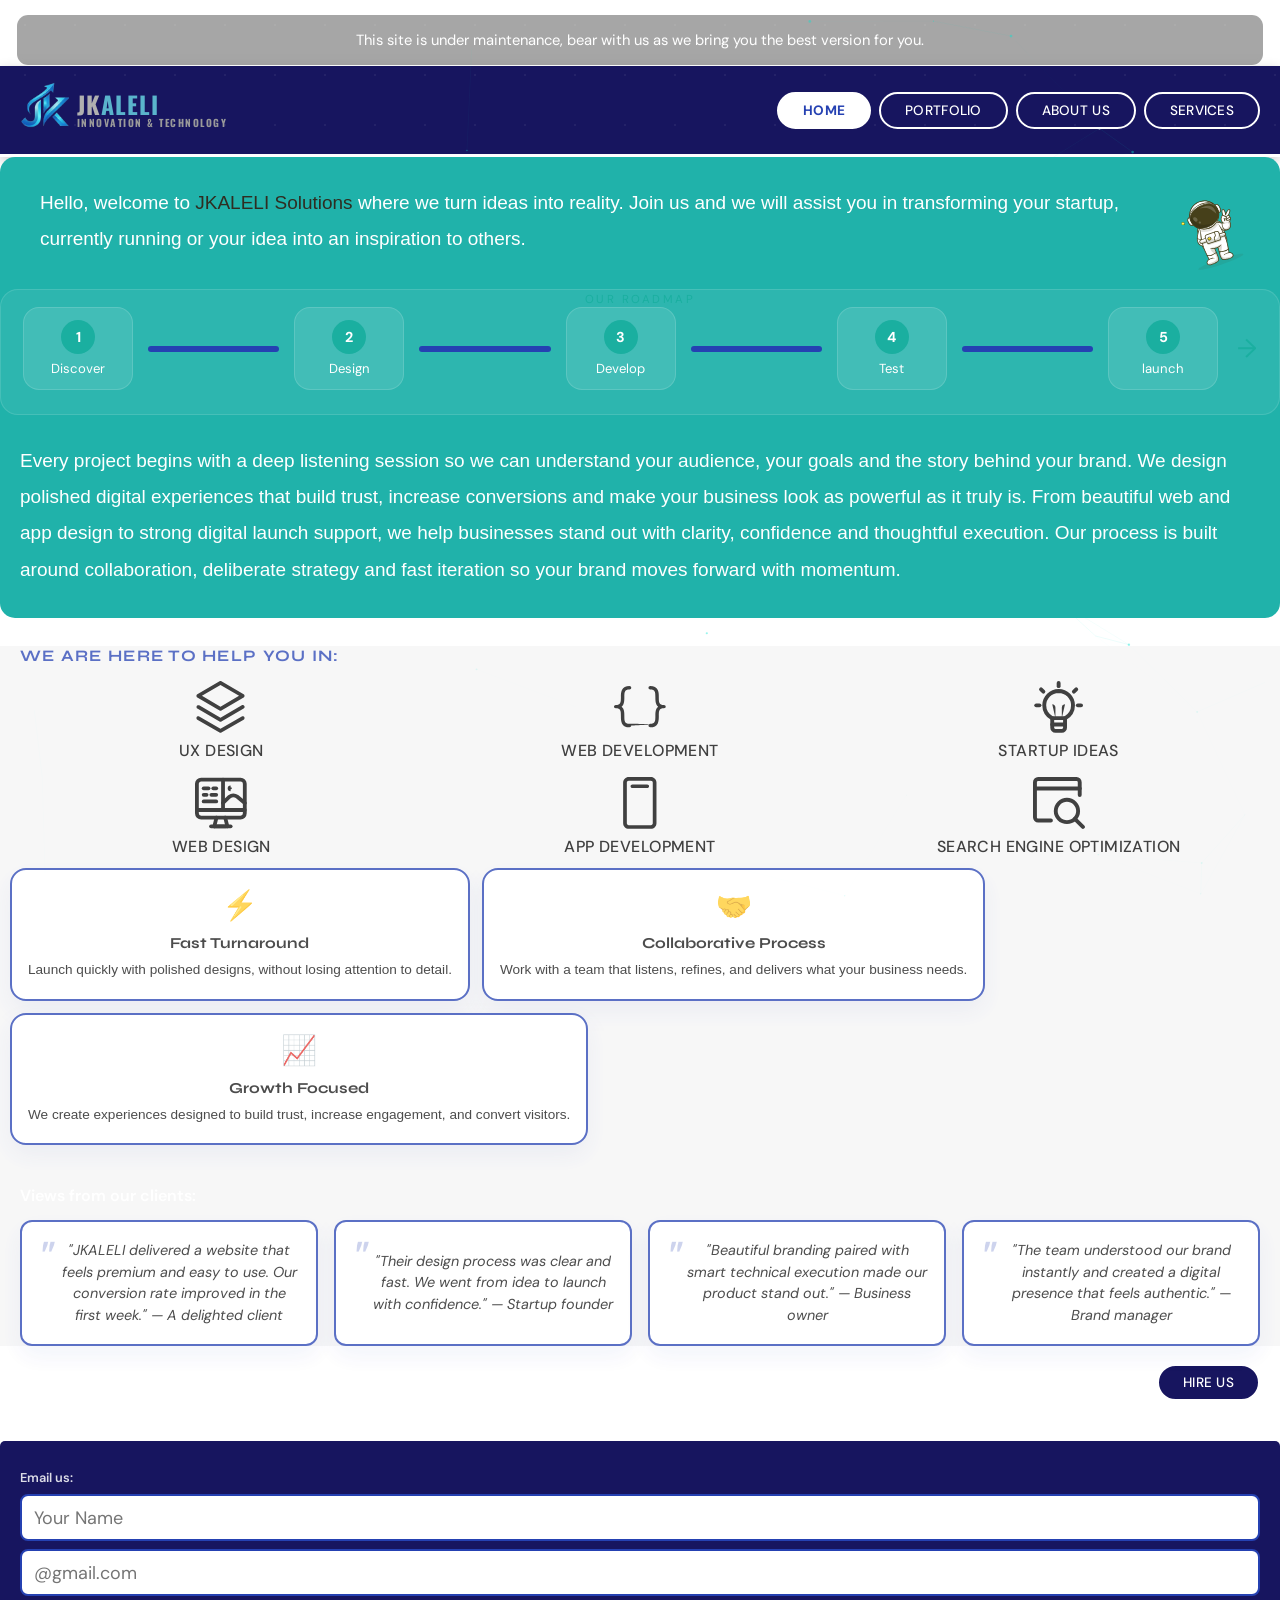
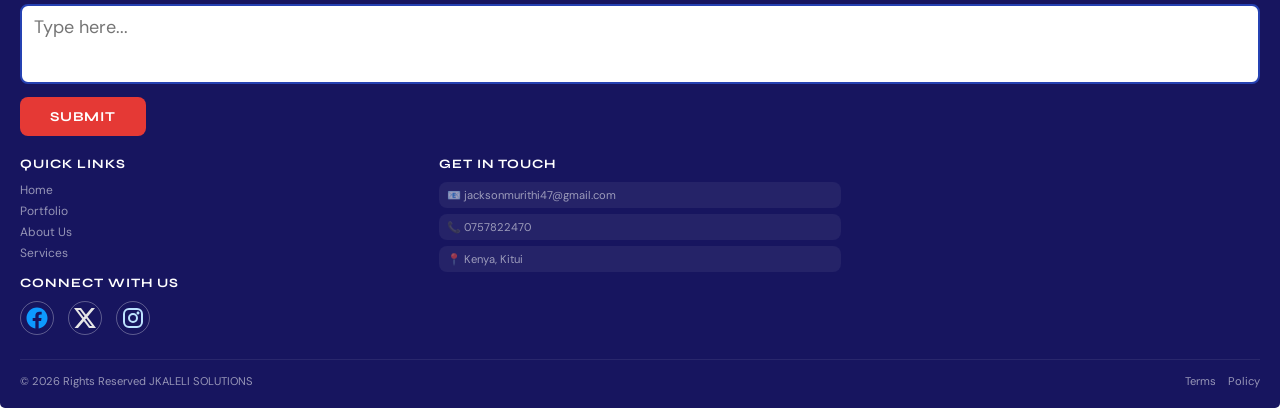
==== index.html @ a36adf2d "this is a commit message for the changes made to the index.html and solutions.css files. The changes" ====
<!DOCTYPE html>
<html lang="en">
<head>
<meta charset="UTF-8">
<meta name="viewport" content="width=device-width, initial-scale=1.0">
<title>JKALELI Solutions</title>
<link href="https://fonts.googleapis.com/css2?family=Syne:wght@400;600;700;800&family=DM+Sans:ital,wght@0,300;0,400;0,500;1,300&display=swap" rel="stylesheet">
<link rel="stylesheet" href="jkaleli.css">
</head>
<body>

<!-- Animated Background Elements -->
<div class="bg-container">
  <!-- Particle Network -->
  <canvas id="particle-canvas"></canvas>
  
  <!-- Glow Orbs -->
  <div class="glow-orb orb-1"></div>
  <div class="glow-orb orb-2"></div>
 
  <!-- Dot Grid Mesh -->
  <div class="dot-grid-overlay"></div>
</div>

<!-- Construction Banner -->
<div class="banner">
  This site is under maintenance, bear with us as we bring you the best version for you.
</div>

<!-- Navigation -->
<nav>
  <div class="nav-logo">
    <div class="jk-top">
      <img src="PORT/Logo_no_bg.png" alt="Logo" class="nav-logo-img">
      <div class="text-group">
        <span class="jk-gray">JK</span><span class="jk-blue">ALELI</span>
        <div class="jk-sub">INNOVATION &amp; TECHNOLOGY</div>
      </div>
    </div>
  </div>
 <div class="nav-buttons">
  <button type="button" class="nav-btn" data-page="home">HOME</button>
  <button type="button" class="nav-btn" data-page="portfolio">PORTFOLIO</button>
  <button type="button" class="nav-btn" data-page="about">ABOUT US</button>
  <button type="button" class="nav-btn" data-page="services">SERVICES</button>
</div>
</nav>

<!-- ═══════════════ HOME PAGE ═══════════════ -->
<div id="page-home" class="page active">
  <section class="Section-home1 "> 
  <div class="section hero-row">
    <div class="hero-copy home-copy">
      <p>Hello, welcome to <span class="brand">JKALELI</span> <span class="brand-teal">Solutions</span> where we turn ideas into reality. Join us and we will assist you in transforming your startup, currently running or your idea into an inspiration to others.</p>
    </div>
    <div class="hero-mascot"><img src="PORT/Clip path group.svg" alt="JKALELI mascot" class="mascot-img" /></div>
  </div>

  <div class="home-roadmap">
    <div class="road-label">OUR ROADMAP</div>
    <div class="road-track">
      <div class="road-step">
        <span class="step-number" img="PORT/Discover.svg" data-title="Discovery" 
            data-text="Conducting deep dive research into market trends and user behavior.">1</span>
        <span class="step-copy">Discover</span>
         
      </div>
      <div class="road-segment" ></div>
      <div class="road-step">
        <span class="step-number" img="PORT/Design.svg" data-title="UX/UI Design" 
            data-text="Crafting intuitive interfaces and seamless user journeys.">2</span>
        <span class="step-copy">Design</span>
      </div>
      <div class="road-segment"></div>
      <div class="road-step">
        <span class="step-number" img="PORT/Develop.svg" data-title="Development" data-text="Development begins.">3</span>
        <span class="step-copy">Develop</span>
      </div>
        <div class="road-segment"></div>
      <div class="road-step">
        <span class="step-number" img="PORT/Test.svg" data-title="Test" >4</span>
        <span class="step-copy">Test</span>
      </div>
        <div class="road-segment"></div>
      <div class="road-step">
        <span class="step-number" img="PORT/Launch.svg" data-title="Deployment">5</span>
        <span class="step-copy">launch</span>
      </div>
      <div class="road-arrow">→</div>
    </div>
  </div>
  <div id="modal-overlay" class="modal-overlay">
  <div id="road-modal" class="road-modal">
    <div class="modal-image" id="modal-img"></div>
    <div class="modal-content">
      <h4 id="modal-title">Step Title</h4>
      <p id="modal-text">Description goes here.</p>
    </div>
  </div>
</div>

  <div class="home-copy">
    <p>Every project begins with a deep listening session so we can understand your audience, your goals and the story behind your brand.
    We design polished digital experiences that build trust, increase conversions and make your business look as powerful as it truly is.
    From beautiful web and app design to strong digital launch support, we help businesses stand out with clarity, confidence and thoughtful execution.
    Our process is built around collaboration, deliberate strategy and fast iteration so your brand moves forward with momentum.</p>
  </div>

  
  </section>
<section class="home-mid">
  <div class="we-help">WE ARE HERE TO HELP YOU IN:</div>

  <div class="services-grid">
    <div class="service-icon-card" data-page="services">
       <div class="icon"><img src="PORT/Vector1.svg" alt="JKALELI mascot" class="icon" /></div>
      <span class="text-1"><div class="text-1">UX Design</div></span>
    </div>
    <div class="service-icon-card" data-page="services">
      <div class="icon"><img src="PORT/Vector2.svg" alt="JKALELI mascot" class="icon" /></div>
      <span class="text-1"> <div class="text-1">Web Development</div></span>
    </div>
    <div class="service-icon-card" data-page="services">
     <div class="icon"><img src=" PORT/Vector3.svg" alt="JKALELI mascot" class="icon" /> </div>
      <span class="text-1"> <div class="text-1">Startup Ideas</div></span>
    </div>
    <div class="service-icon-card" data-page="services">
      <div class="icon"><img src="PORT/Vector4.svg" alt="JKALELI mascot" class="icon" /></div>
      <span class="text-1"> <div class="text-1">Web Design</div></span>
    </div>
    <div class="service-icon-card" data-page="services">
      <div class="icon"><img src="PORT/Vector5.svg" alt="JKALELI mascot" class="icon " /> </div>
      <span class="text-1"> <div class="text-1">App Development</div></span>
    </div>
    <div class="service-icon-card" data-page="services">
      <div class="icon"><img src="PORT/Vector6.svg" alt="JKALELI mascot" class="icon" /></div>
      <span class="text-1"> <div class="text-1">Search Engine Optimization</div></span>
    </div>
  </div>


  <div class="home-features-row">
    <button type="button" class="feature-card" data-page="services">
      <div class="feature-icon">⚡</div>
      <div class="feature-title">Fast Turnaround</div>
      <div class="feature-copy">Launch quickly with polished designs, without losing attention to detail.</div>
    </button>
    <button type="button" class="feature-card" data-page="services">
      <div class="feature-icon">🤝</div>
      <div class="feature-title">Collaborative Process</div>
      <div class="feature-copy">Work with a team that listens, refines, and delivers what your business needs.</div>
    </button>
    <button type="button" class="feature-card" data-page="services">
      <div class="feature-icon">📈</div>
      <div class="feature-title">Growth Focused</div>
      <div class="feature-copy">We create experiences designed to build trust, increase engagement, and convert visitors.</div>
    </button>
  </div>

  <div class="views-label">Views from our clients:</div>
  <div class="testimonials-row">
    <div class="testimonial-card">"JKALELI delivered a website that feels premium and easy to use. Our conversion rate improved in the first week." — A delighted client</div>
    <div class="testimonial-card">"Their design process was clear and fast. We went from idea to launch with confidence." — Startup founder</div>
    <div class="testimonial-card">"Beautiful branding paired with smart technical execution made our product stand out." — Business owner</div>
    <div class="testimonial-card">"The team understood our brand instantly and created a digital presence that feels authentic." — Brand manager</div>
  </div>


 
</section>

<div class="hire-row">
    <button type="button" class="nav-btn btn-hire" data-page="services">HIRE US</button>
  </div>
 </div>

<div id="home-footer"></div>
<!-- ═══════════════ PORTFOLIO PAGE ═══════════════ -->
<div id="page-portfolio" class="page">
  <section class="portfolio-section-1">
    <div class="section hero-row">
      <div class="portfolio-hero">
        In <span class="brand-teal">JKALELI</span> <span class="brand-teal">Solutions</span> we provide the best designs that fit your taste
        and style. We give you the best experience and a memory worth remembering.
        What you dream of is what we bring to life. Let us help you achieve it.
      </div>
      <div class="hero-mascot"><img src="PORT/Clip.svg" alt="JKALELI mascot" class="mascot-img" /></div>
    </div>

    <div class="portfolio-copy">
      We create digital products that feel modern, functional and easy to navigate. Every portfolio piece is built with a focus on performance, clarity and results.
    </div>
    <div class="home-copy">
    <p>We create digital products for ambitious teams that want to move faster, look better and make every customer moment feel considered.
    By aligning strategy, design and development, we turn your vision into a complete experience that feels effortless and distinctive.</p>
  </div>

    <div class="portfolio-highlights">
      <div class="highlight-card">🚀 Fast launch-ready design systems</div>
      <div class="highlight-card">✨ Clear, memorable brand experiences</div>
      <div class="highlight-card">🔧 Thoughtful usability for every device</div>
    </div>
  </section>

  <section class="portfolio-section-2">
    <div class="projects-label">Projects</div>

    <div class="filter-row">
      <button type="button" class="filter-btn active" data-category="all">ALL</button>
      <button type="button" class="filter-btn" data-category="designs">DESIGNS</button>
      <button type="button" class="filter-btn" data-category="websites">WEBSITES</button>
    </div>

    <div class="portfolio-grid" id="portfolio-grid">
      <div class="portfolio-item" data-cat="designs">UI Design</div>
      <div class="portfolio-item" data-cat="websites">Web App</div>
      <div class="portfolio-item" data-cat="designs">Branding</div>
      <div class="portfolio-item" data-cat="websites">Landing Page</div>
      <div class="portfolio-item" data-cat="designs">Logo Design</div>
      <div class="portfolio-item" data-cat="websites">E-Commerce</div>
    </div>
  </section>

  <div id="portfolio-footer"></div>
</div>

<!-- ═══════════════ ABOUT PAGE ═══════════════ -->
<div id="page-about" class="page">
  <section class="about-section-1">
    <div class="section">
      <p class="about-text">
        <span class="brand-teal">JKALELI</span> <span class="brand-teal">Solutions</span> is all about
        community, growth and Honesty. We thrive in the success and satisfaction of our clients as we
        continue bringing change to this world.
      </p>
      <br>
      <p class="about-text">
        We are not only aiming at transforming designs but also the lives of those whom we impact with
        our work. Let us work together in order to bring dreams into reality as our motto says
        "To All New Possibilities".
      </p>
    </div>
     <div class="about-story">
      <p>We bring together designers, developers and strategists who care deeply about your success. Our process is transparent, collaborative and built around your vision.</p>
      <p>Each solution is made to look beautiful, work smoothly, and make your customers feel confident about choosing you.</p>
    </div>
    
  </section>

  <section class="about-section-2">
   
    <div class="motto-card">
      <div class="motto-label">Motto</div>
      <div class="motto-text">To All New Possibilities</div>
    </div>
    <div class="about-values-row">
      <div class="value-card">💡 Creative thinking that makes brands memorable</div>
      <div class="value-card">🤝 Honest collaboration from start to finish</div>
      <div class="value-card">📊 Results-driven work designed to grow your business</div>
    </div>

    <div class="views-label">Views from our clients:</div>
    <div class="testimonials-row">
      <div class="testimonial-card">Coming soon</div>
      <div class="testimonial-card">Coming soon</div>
      <div class="testimonial-card">Coming soon</div>
    </div>
  </section>

  <div id="about-footer"></div>
</div>

<!-- ═══════════════ SERVICES PAGE ═══════════════ -->
<div id="page-services" class="page">
  <section class="services-section-1">
    <div class="section">
      <div class="services-intro">We offer exceptional services based on what and how our clients prefer. Our goal is to provide a digital presence that feels professional, trustworthy, and uniquely yours.</div>
      <div class="services-include">These services include:</div>

      <div class="services-benefits">
        <div class="benefit-card" data-service="uiux">🎨 User-first design that creates stronger connections</div>
        <div class="benefit-card" data-service="webdev">⚡ Faster delivery with reliable, scalable solutions</div>
        <div class="benefit-card" data-service="seo">📈 A growth mindset for traffic, visibility and conversion</div>
      </div>
</section>

 <section class="services-section-2">
      <div class="services-cards">
        <div class="service-card" data-service="uiux">
          <div class="service-card-img ui-card"><img src="PORT/Image 6.svg" alt="JKALELI mascot" class="service-img" /></div>
          <div class="service-card-label">UI/UX Design</div>
        </div>
        <div class="service-card" data-service="webdesign">
          <div class="service-card-img web-design-card"><img src="PORT/Image 5.svg" alt="JKALELI mascot" class="service-img" /></div>
          <div class="service-card-label">Web Design</div>
        </div>
        <div class="service-card" data-service="webdev">
          <div class="service-card-img web-dev-card"><img src="PORT/Image 4.svg" alt="JKALELI mascot" class="service-img" /></div>
          <div class="service-card-label">Web Development</div>
        </div>
        <div class="service-card" data-service="appdev">
          <div class="service-card-img app-dev-card"><img src="PORT/Image 3.svg" alt="JKALELI mascot" class="service-img" /></div>
          <div class="service-card-label">App Development</div>
        </div>
        <div class="service-card" data-service="startup">
          <div class="service-card-img startup-card"><img src="PORT/Image 2.svg" alt="JKALELI mascot" class="service-img" /></div>
          <div class="service-card-label">Startup Ideas</div>
        </div>
        <div class="service-card" data-service="seo">
          <div class="service-card-img seo-card"><img src="PORT/Image 1.svg" alt="JKALELI mascot" class="service-img" /></div>
          <div class="service-card-label">Search Engine Optimization</div>
        </div>
      </div>
    </div>
  </section>



  <div id="services-footer"></div>
</div>

<!-- Service Detail Overlay -->
<div class="service-detail" id="service-detail">
  <button class="detail-close" type="button" data-close-detail>✕</button>
  <div class="detail-icon" id="detail-icon"></div>
  <div class="detail-title" id="detail-title"></div>
  <div class="detail-card" id="detail-desc"></div>
  
<button class="btn-submit" type="button" style="align-self:center" data-close-detail>Get Started</button>
</div>


<template id="footer-tpl">
  <section class="footer">
  <footer>
    <div class="email-form">
      <div class="email-form-label">Email us:</div>
      <input type="text" placeholder="Your Name">
      <input type="email" placeholder="@gmail.com">
      <textarea placeholder="Type here..."></textarea>
      <button class="btn-submit">SUBMIT</button>
    </div>

    <div class="footer-grid">
      <div class="footer-col">
        <h4>Quick Links</h4>
        <a href="#" class="footer-link" data-page="home">Home</a>
        <a href="#" class="footer-link" data-page="portfolio">Portfolio</a>
        <a href="#" class="footer-link" data-page="about">About Us</a>
        <a href="#" class="footer-link" data-page="services">Services</a>
        <h4 style="margin-top:14px">Connect With Us</h4>
        <div class="social-row">
          <div class="social-icon"><img src="PORT/facebook.svg" alt="Facebook" /></div>
          <div class="social-icon"><img src="PORT/twitter.svg" alt="Twitter" /></div>
          <div class="social-icon"><img src="PORT/instagram.svg" alt="Instagram" /></div>
        </div>
      </div>

      <div class="footer-col">
        <h4>Get In Touch</h4>
        <div class="get-in-touch-item">📧 jacksonmurithi47@gmail.com</div>
        <div class="get-in-touch-item">📞 0757822470</div>
        <div class="get-in-touch-item">📍 Kenya, Kitui</div>
      </div>
    </div>

    <div class="footer-bottom">
      <span>&copy; 2026 Rights Reserved JKALELI SOLUTIONS</span>
      <div style="display:flex;gap:12px">
        <a href="#">Terms</a>
        <a href="#">Policy</a>
      </div>
    </div>
  </footer>
</template>



<script src="jkaleli-solutions.js"></script>
</body>
</html>
---- jkaleli.css ----
/* ════════════════════════════════════════════════════════════ */
/* ═   1. CSS VARIABLES & GLOBAL RESET  ═ */
/* ════════════════════════════════════════════════════════════ */

@import url('https://fonts.googleapis.com/css2?family=Oswald:wght@700&display=swap');

:root {
  --teal: #1aafa0;
  --teal-dark: #0d8a7d;
  --teal-light: #2ecfc0;
  --navy: #1a2a6c;
  --navy-mid: #1e3275;
  --navy-dark: #0f1a3c;
  --blue-mid: #2541b2;
  --cyan-glow: #00e5d1;
  --yellow: #f5c518;
  --red-btn: #e53935;
  --white: #ffffff;
  --text-light: rgba(255,255,255,0.85);
  --text-muted: rgba(255,255,255,0.55);
  --text-dark: #111111;
  --card-bg: rgba(255,255,255,0.08);
  --card-border: rgba(255,255,255,0.12);
}

*, *::before, *::after {
  box-sizing: border-box;
  margin: 0;
  padding: 0;
}

body {
  font-family: 'DM Sans', sans-serif;
  background: white;
  min-height: 100vh;
  color: var(--white);
  overflow-x: hidden;
}

@font-face {
  font-family: 'Bricolage Grotesque';
  font-style: normal;
  font-weight: 400 800;
  font-display: swap;
  src: local('Bricolage Grotesque');
}

/* ════════════════════════════════════════════════════════════ */
/* ═   2. NAVIGATION & BUTTONS  ═ */
/* ════════════════════════════════════════════════════════════ */

nav {
  display: flex;
  align-items: center;
  justify-content: space-between;
  padding: 16px 20px;
  top: 0;
  z-index: 50;
  background: #17155F;
  border-bottom: 3px solid var(--white);
  transition: all 0.3s ease;
  box-shadow: 0 4px 12px rgba(0,0,0,0.2);
}


.nav-logo {
  display: flex;
  flex-direction: column;
  align-items: flex-start;
  line-height: 1;
  
}

.nav-logo .jk-top {
  display: flex;
  align-items: center;
  
}

.nav-logo .jk-gray {
  font-family: 'Oswald', Arial, sans-serif;
  font-size: 24px;
  font-weight: 700;
  color: #b0b0b0;
  letter-spacing: 1px;
}

.nav-logo .jk-blue {
  font-family: 'Oswald', Arial, sans-serif;
  font-size: 24px;
  font-weight: 700;
  color: #5ab4cc;
  letter-spacing: 1px;
}

.nav-logo-img {
  height: 46px;
  width: auto;
  background: transparent;
  margin-right: 8px;
  margin-bottom: 10px;
}

.nav-logo .jk-sub {
  font-family: 'Oswald', Arial, sans-serif;
  font-size: 10px;
  font-weight: 700;
  color:  #9a9a9a;
  letter-spacing: 1.5px;
  margin-top: 0;
  padding-left: 0;
}

.nav-buttons {
  display: flex;
  gap: 8px;
}

nav button {
  background: transparent;
  border: 2px solid var(--white);
  color: var(--white);
  border-radius: 50px;
  padding: 8px 24px;
  font-family: 'DM Sans', sans-serif;
  font-size: 0.85rem;
  font-weight: 500;
  cursor: pointer;
  transition: all 0.32s ease;
  letter-spacing: 0.02em;
}

nav button:hover {
  background: var(--white);
  color: var(--blue-mid);
  transform: scale(1.05);
  font-weight: 600;
}

nav button.active {
  background: var(--white);
  color: var(--blue-mid);
  font-weight: 700;
  border-color: var(--white);
}

/* ════════════════════════════════════════════════════════════ */
/* ═   3. PAGE LAYOUT & ANIMATIONS  ═ */
/* ════════════════════════════════════════════════════════════ */

.page {
  display: none;
  position: relative;
  z-index: 10;
}

.page.active {
  display: block;
  animation: fadeIn 0.4s ease;
}

.section {
  padding: 28px 20px 0;
}

@keyframes fadeIn {
  from {
    opacity: 0;
    transform: translateY(8px);
  }
  to {
    opacity: 1;
    transform: translateY(0);
  }
}

/* ════════════════════════════════════════════════════════════ */
/* ═   4. HERO SECTION  ═ */
/* ════════════════════════════════════════════════════════════ */

.hero-row {
  display: flex;
  flex-wrap: wrap;
  align-items: flex-start;
  justify-content: space-between;
  gap: 4px;
}

.hero-copy {
  flex: 1 1 230px;
  min-width: 0;
  width: auto;
  padding: 1px 0px 18px;
  color: var(--white);
  font-family: 'Bricolage Grotesque', sans-serif;
  font-size: 19px;
  font-weight: 500;
  line-height: 1.9;
}

.hero-copy p {
  margin-bottom: 12px;
}

.hero-mascot {
  font-size: clamp(3.8rem, 4vw, 5.5rem);
  flex: 0 0 auto;
  margin-left: auto;
  max-width: 100px;
  animation: float 3s ease-in-out infinite, subtle-rotation 6s ease-in-out infinite;
}

@keyframes float {
  0%, 100% { transform: translateY(0); }
  50% { transform: translateY(-10px); }
}

@keyframes subtle-rotation {
  0%, 100% { transform: rotate(0deg); }
  50% { transform: rotate(1.5deg); }
}

/* ════════════════════════════════════════════════════════════ */
/* ═   5. HOME SECTION TYPOGRAPHY  ═ */
/* ════════════════════════════════════════════════════════════ */

.Section-home1 {
  background-color: #20B2AA;
  border-radius: 15px;
  opacity: 100%;
}

.home-copy {
  padding: 0 20px 18px;
  color: var(--white);
  font-family: 'Bricolage Grotesque', sans-serif;
  font-size: 19px;
  font-weight: 500;
  line-height: 1.9;
  display: flex;
  flex-wrap: wrap;
  align-items: flex-start;
  justify-content: space-between;
  gap: 4px;
}

.home-copy p {
  margin-bottom: 12px;
}



.brand {
  color: #2F2D21;
}

.brand-teal {
  color: #2F2D21;
}

/* ════════════════════════════════════════════════════════════ */
/* ═   6. BANNER & UTILITY  ═ */
/* ════════════════════════════════════════════════════════════ */

.banner {
  background: rgba(0,0,0,0.35);
  -webkit-backdrop-filter: blur(4px);
  backdrop-filter: blur(4px);
  background-clip: padding-box;
  border: 1px solid rgba(255,255,255,0.15);
  margin: 14px 16px 0;
  border-radius: 12px;
  padding: 14px 20px;
  font-size: 0.92rem;
  font-weight: 400;
  color: var(--white);
  line-height: 1.5;
  text-align: center;
}

.footer-1 {
  background: var(--navy-mid);
  border-radius: 10px;
}

/* ════════════════════════════════════════════════════════════ */
/* ═   7. HOME ROADMAP SECTION  ═ */
/* ════════════════════════════════════════════════════════════ */

.home-roadmap {
  margin: 2px 0 28px;
  padding: 2px 22px 24px;
  background: rgba(255,255,255,0.06);
  border: 1px solid rgba(255,255,255,0.12);
  border-radius: 18px;
 
}

.road-label {
  font-family: var(--font-head);
  letter-spacing: 0.22em;
  font-size: 0.72rem;
  text-transform: uppercase;
  color: var(--teal);
  text-align: center;
}

.road-track {
  display: flex;
  align-items: center;
  justify-content: center;
  gap: 15px;
  flex-wrap: wrap;
}

.road-step {
  display: flex;
  flex-direction: column;
  align-items: center;
  gap: 6px;
  padding: 12px 16px;
  background: rgba(255,255,255,0.1);
  border-radius: 16px;
  border: 1px solid rgba(255,255,255,0.14);
  min-width: 110px;
}

.step-number {
  width: 34px;
  height: 34px;
  display: inline-flex;
  align-items: center;
  justify-content: center;
  border-radius: 50%;
  background: var(--teal);
  color: #fff;
  font-weight: 700;
  
}

.step-copy {
  color: var(--white-text);
  font-size: 0.82rem;
  text-align: center;
}

.road-segment {
  flex: 1;
  height: 6px;
  background: var(--blue-mid);
  border-radius: 999px;
  min-width: 40px;
}

.road-arrow {
  font-size: 1.6rem;
  color: var(--teal);
  margin-left: 4px;
}

@media (max-width: 860px) {
  .home-roadmap {
    padding: 18px 16px;
  }

  .road-track {
    flex-wrap: wrap;
    gap: 12px;
  }

  .road-segment {
    min-width: 30px;
  }
}

/* The Background Overlay */
.modal-overlay {
  position: fixed;
  top: 0;
  left: 0;
  width: 100%;
  height: 100%;
  background: rgba(0, 0, 0, 0.6); 
  display: flex;
  align-items: center;
  justify-content: center;
  visibility: hidden;
  opacity: 0;
  transition: all 0.5s ease;
  z-index: 9999;
}

/* The Modal Box */
.road-modal {
  width: 90%;
  max-width: 400px;
  background: white;
  border-radius: 24px;
  overflow: hidden;
  transform: scale(0.8);
  transition: transform 0.5s cubic-bezier(0.34, 1.56, 0.64, 1);
  box-shadow: 0 20px 40px rgba(0,0,0,0.4);
}

/* Shown State */
.modal-overlay.active {
  visibility: visible;
  opacity: 1;
}
.modal-overlay.active .road-modal {
  transform: scale(1);
}

.modal-image {
  width: 100%;
  height: 200px;
  background-size: cover;
  background-position: center;
  background-color: #f4f7fa;
}

.modal-content {
  padding: 24px;
  text-align: center;
}

.modal-content h4 {
  font-size: 1.5rem;
  margin-bottom: 10px;
  color: #1e2b3c;
}

.modal-content p {
  color: #5a6e7c;
  line-height: 1.6;
}
/* ════════════════════════════════════════════════════════════ */
/* ═   8. HOME FEATURES SECTION  ═ */
/* ════════════════════════════════════════════════════════════ */

.home-features-row {
  display: flex;
  flex-wrap: wrap;
  gap: 12px;
  padding: 10px 10px 12px;
  
}

.home-mid{
  background-color: whitesmoke;
  opacity: 75%;
}

.feature-card {
  background: #FDFEE9;
  border: 2px solid var(--blue-mid);
  box-shadow: 0 10px 24px rgba(37, 65, 178, 0.08);
  border-radius: 16px;
  padding: 18px 16px;
  text-align: center;
  color: var(--text-dark);
  cursor: pointer;
  transition: transform 0.25s ease, border-color 0.25s ease, background 0.25s ease;
  position: relative;
  overflow: hidden;
  align-self: center;
}

.feature-card::after {
  content: '';
  position: absolute;
  bottom: 0;
  left: -100%;
  width: 100%;
  height: 3px;
  background: var(--blue-mid);
  transition: left 0.35s ease;
}

.feature-card:hover {
  transform: translateY(-6px);
  border-color: var(--blue-mid);
  background: var(--white);
  box-shadow: 0 8px 24px rgba(37, 65, 178, 0.3);
}

.feature-card:hover::after {
  left: 100%;
}

.feature-icon {
  font-size: 1.8rem;
  margin-bottom: 12px;
}

.feature-title {
  font-family: 'Syne', sans-serif;
  font-size: 0.95rem;
  font-weight: 700;
  margin-bottom: 8px;
}

.feature-copy {
  font-size: 0.85rem;
  line-height: 1.55;
}

@media (max-width: 860px) {
  .home-features-row {
    flex-direction: column;
  }
}

/* ════════════════════════════════════════════════════════════ */
/* ═   9. PORTFOLIO HIGHLIGHTS SECTION  ═ */
/* ════════════════════════════════════════════════════════════ */

.portfolio-highlights {
  display: flex;
  flex-wrap: wrap;
  gap: 12px;
  padding: 20px 20px 22px;
}

.highlight-card {
  background: var(--white);
  border: 2px solid var(--blue-mid);
  box-shadow: 0 10px 24px rgba(37, 65, 178, 0.08);
  border-radius: 16px;
  padding: 18px 16px;
  text-align: center;
  color: var(--text-dark);
  cursor: pointer;
  transition: all 0.35s ease;
  display: flex;
  align-items: center;
  justify-content: center;
  min-height: 70px;
  font-weight: 600;
  font-size: 0.85rem;
  line-height: 1.55;
}

.highlight-card:hover {
  transform: translateY(-5px);
  border-color: var(--blue-mid);
  background: var(--white);
  box-shadow: 0 8px 24px rgba(37, 65, 178, 0.2);
}

@media (max-width: 860px) {
  .portfolio-highlights {
    flex-direction: column;
  }
}

/* ════════════════════════════════════════════════════════════ */
/* ═   10. ABOUT VALUES SECTION  ═ */
/* ════════════════════════════════════════════════════════════ */

.about-values-row {
  display: flex;
  flex-wrap: wrap;
  gap: 12px;
  padding: 20px 20px 22px;
}

.value-card {
  background: var(--white);
  border: 2px solid var(--blue-mid);
  box-shadow: 0 10px 24px rgba(37, 65, 178, 0.08);
  border-radius: 16px;
  padding: 18px 16px;
  text-align: center;
  color: var(--text-dark);
  cursor: pointer;
  transition: all 0.35s ease;
  min-height: 96px;
  font-size: 0.85rem;
  line-height: 1.55;
}

.value-card:hover {
  transform: translateY(-5px);
  border-color: var(--blue-mid);
  background: var(--white);
  box-shadow: 0 8px 24px rgba(37, 65, 178, 0.2);
}

@media (max-width: 860px) {
  .about-values-row {
    flex-direction: column;
  }
}

/* ════════════════════════════════════════════════════════════ */
/* ═   11. SERVICES BENEFITS SECTION  ═ */
/* ════════════════════════════════════════════════════════════ */

.services-benefits {
  display: flex;
  flex-wrap: wrap;
  gap: 12px;
  padding: 20px 20px 22px;
}

.benefit-card {
  background: var(--white);
  border: 2px solid var(--blue-mid);
  box-shadow: 0 10px 24px rgba(37, 65, 178, 0.08);
  border-radius: 16px;
  padding: 18px 16px;
  text-align: center;
  color: var(--text-dark);
  cursor: pointer;
  transition: all 0.35s ease;
  min-height: 96px;
  font-size: 0.85rem;
  line-height: 1.55;
  position: relative;
  overflow: hidden;
}

.benefit-card::before {
  content: '';
  position: absolute;
  left: -100%;
  top: 0;
  width: 100%;
  height: 100%;
  background: rgba(37, 65, 178, 0.1);
  transition: left 0.35s ease;
  pointer-events: none;
}

.benefit-card:hover {
  transform: translateX(8px);
  border-color: var(--blue-mid);
  box-shadow: 0 8px 24px rgba(37, 65, 178, 0.2);
}

.benefit-card:hover::before {
  left: 100%;
}

@media (max-width: 860px) {
  .services-benefits {
    flex-direction: column;
  }
}

/* ════════════════════════════════════════════════════════════ */
/* ═   12. HOME SERVICES GRID  ═ */
/* ════════════════════════════════════════════════════════════ */
/* ════════════════════════════════════════════════════════════ */
/* ═   12. HOME SERVICES GRID  ═ */
/* ════════════════════════════════════════════════════════════ */

.we-help {
  font-family: 'Syne', sans-serif;
  font-size: 1rem;
  font-weight: 700;
  letter-spacing: 0.08em;
  text-transform: uppercase;
  color: var(--blue-mid);
  margin: 28px 20px 16px;
}

.services-grid {
  display: grid;
  grid-template-columns: repeat(3, 1fr);
  gap: 16px;
  padding: 0 20px;
}

/* ════════════════════════════════════════════════════════════ */
/* ═   13. SERVICE ICON CARDS  ═ */
/* ════════════════════════════════════════════════════════════ */

.service-icon-card {
  display: flex;
  flex-direction: column;
  align-items: center;
  gap: 8px;
  text-align: center;
  cursor: pointer;
  transition: all 0.35s cubic-bezier(0.34, 1.56, 0.64, 1);
  position: relative;
}

.text-1{
  color: black;
  font-size: 16px;
  font-weight: 500;
 
}

.service-icon-card .icon {
  width: 52px;
  height: 52px;
  display: flex;
  align-items: center;
  justify-content: center;
  font-size: 1.5rem;
  transition: all 0.35s cubic-bezier(0.34, 1.56, 0.64, 1);
  position: relative;
  z-index: 2;
}

.service-icon-card:hover .icon {
  transform: translateY(-8px) scale(1.15);
  filter: drop-shadow(0 0 15px rgba(37, 65, 178, 0.6));
}


.service-icon-card:hover::before {
  opacity: 1;
}

.service-icon-card span {
  font-size: 0.65rem;
  font-weight: 600;
  letter-spacing: 0.04em;
  text-transform: uppercase;
  color: var(--white);
  line-height: 1.3;
}

@media (max-width: 860px) {
  .services-grid {
    grid-template-columns: repeat(2, 1fr);
  }
}

/* ════════════════════════════════════════════════════════════ */
/* ═   14. TESTIMONIALS SECTION  ═ */
/* ════════════════════════════════════════════════════════════ */

.views-label {
  font-size: 1rem;
  font-weight: 600;
  color: var(--white);
  padding: 28px 20px 14px;
}

.testimonials-row {
  display: flex;
  flex-wrap: wrap;
  gap: 16px;
  padding: 0 20px;
  align-items: stretch;
}

.testimonial-card {
  background: var(--white);
  border-radius: 12px;
  border: 2px solid var(--blue-mid);
  box-shadow: 0 10px 24px rgba(37, 65, 178, 0.08);
  display: flex;
  align-items: center;
  justify-content: center;
  padding: 18px 16px;
  padding-left: 36px;
  min-width: 240px;
  flex: 1 1 220px;
  color: var(--text-dark);
  text-align: center;
  font-size: 0.9rem;
  line-height: 1.5;
  font-style: italic;
  position: relative;
  transition: all 0.3s ease;
  cursor: pointer;
}

.testimonial-card::before {
  content: '"';
  position: absolute;
  left: 12px;
  top: 12px;
  font-size: 3rem;
  color: var(--blue-mid);
  opacity: 0.3;
  font-family: 'Syne', serif;
  line-height: 1;
  transition: all 0.3s ease;
}

.testimonial-card:hover {
  border-color: var(--blue-mid);
  background: var(--white);
  box-shadow: 0 8px 20px rgba(37, 65, 178, 0.2);
}

.testimonial-card:hover::before {
  opacity: 0.6;
  transform: scale(1.2);
}

.testimonials-row:hover .testimonial-card {
  cursor: pointer;
}

@media (max-width: 768px) {
  .testimonials-row {
    padding: 0 14px;
    flex-direction: column;
  }
  .testimonial-card {
    width: 100%;
    min-width: 0;
  }
}

@media (max-width: 680px) {
  .testimonial-card {
    width: 200px;
    padding: 12px;
    padding-left: 36px;
    font-size: 0.75rem;
  }
}

/* ════════════════════════════════════════════════════════════ */
/* ═   15. BUTTONS  ═ */
/* ════════════════════════════════════════════════════════════ */

.hire-row {
  display: flex;
  justify-content: flex-end;
  padding: 18px 20px 0;
}



.btn-hire {
  background: #17155F;
  border: 2px solid var(--white);
  color: var(--white);
  border-radius: 50px;
  padding: 8px 24px;
  font-family: 'DM Sans', sans-serif;
  font-size: 0.85rem;
  font-weight: 500;
  cursor: pointer;
  transition: all 0.32s ease;
  letter-spacing: 0.02em;
}

.btn-hire:hover {
  background: var(--white);
  color: var(--blue-mid);
  transform: scale(1.05);
  font-weight: 600;
}

.btn-hire:active {
  background-color: #151022;
  color: #c62828;
  transform: scale(0.98);
}

.btn-submit {
  background: var(--red-btn);
  color: var(--white);
  border: none;
  border-radius: 8px;
  padding: 11px 30px;
  font-family: 'Syne', sans-serif;
  font-size: 0.85rem;
  font-weight: 700;
  letter-spacing: 0.06em;
  cursor: pointer;
  transition: background 0.2s;
}

.btn-submit:hover {
  background: #c62828;
}

/* ════════════════════════════════════════════════════════════ */
/* ═   16. ABOUT PAGE  ═ */
/* ════════════════════════════════════════════════════════════ */

.about-text {
  font-family: 'Bricolage Grotesque', 'Syne', sans-serif;
  font-size: 19px;
  line-height: 1.9;
  font-weight: 500;
  color: var(--white);
}

.about-text .brand {
  color: #2F2D21;
  font-weight: 500;
  font-family: 'Bricolage Grotesque', 'Syne', sans-serif;
}

.about-text .brand-teal {
  color: #2F2D21;
}

.about-story {
  padding: 0 20px 18px;
  color: var(--white);
  font-family: 'Bricolage Grotesque', sans-serif;
  font-size: 17px;
  font-weight: 500;
  line-height: 1.9;
}

.about-story p {
  margin-bottom: 12px;
}

.motto-card {
  background: var(--blue-mid);
  border: 2px solid var(--white);
  border-radius: 16px;
  padding: 28px 24px;
  margin: 24px 20px;
  text-align: center;
  position: relative;
  overflow: hidden;
}

.motto-card::before {
  content: '';
  position: absolute;
  inset: 0;
  background: transparent;
  pointer-events: none;
  opacity: 0;
}

.motto-label {
  font-size: 1.2rem;
  font-weight: 200;
  letter-spacing: 0.12em;
  text-transform: uppercase;
  color: var(--text-muted);
  margin-bottom: 8px;
  position: relative;
  z-index: 2;
}

.motto-text {
  font-family: 'Syne', sans-serif;
  font-size: 1.5rem;
  font-weight: 700;
  color: var(--white);
  position: relative;
  z-index: 2;
}

@media (max-width: 860px) {
  .hero-row {
    flex-direction: column;
    align-items: stretch;
  }

  .hero-mascot {
     font-size: clamp(3.8rem, 4vw, 5.5rem);
  flex: 0 0 auto;
  margin-left: auto;
  max-width: 100px;
  animation: float 3s ease-in-out infinite, subtle-rotation 6s ease-in-out infinite;
  }
}

/* ════════════════════════════════════════════════════════════ */
/* ═   17. PORTFOLIO PAGE  ═ */
/* ════════════════════════════════════════════════════════════ */

.portfolio-hero {
  font-family: 'Bricolage Grotesque', 'Syne', sans-serif;
  font-size: 19px;
  font-weight: 500;
  line-height: 1.9;
  color: var(--white);
  width: 100%;
   
}

.portfolio-hero .brand {
  color: #2F2D21;
  font-family: 'Bricolage Grotesque', 'Syne', sans-serif;
  font-weight: 700;
}

.portfolio-copy {
  padding: 0 20px 18px;
  color: var(--white);
  font-family: 'Bricolage Grotesque', sans-serif;
  font-size: 19px;
  font-weight: 500;
  line-height: 1.9;
  display: flex;
  flex-wrap: wrap;
  align-items: flex-start;
  justify-content: space-between;
  gap: 4px;
}

.portfolio-copy p {
  margin-bottom: 12px;
}

.portfolio-mascot {
  font-size: 3.5rem;
  flex-shrink: 0;
  animation: float 3s ease-in-out infinite, rotate-subtle 8s linear infinite;
}

@keyframes rotate-subtle {
  0%, 100% { transform: rotate(0deg); }
  50% { transform: rotate(2deg); }
}

.projects-label {
  font-family: 'Syne', sans-serif;
  font-size: 1.4rem;
  font-weight: 800;
  padding: 24px 20px 12px;
}

.filter-row {
  display: flex;
  gap: 8px;
  padding: 0 20px 16px;
}

.filter-btn {
  border-radius: 50px;
  padding: 7px 20px;
  font-family: 'DM Sans', sans-serif;
  font-size: 0.8rem;
  font-weight: 600;
  cursor: pointer;
  transition: all 0.2s;
  border: 1px solid rgba(255,255,255,0.3);
  background: transparent;
  color: var(--navy);
  border-color: black;
}

.filter-btn.active {
  background: #17155F;
  color: var(--white);
  border-color: var(--white);
}

.filter-btn:hover{

background: #151022;
color: var(--white);
border-color: whitesmoke;
}

.portfolio-grid {
  display: grid;
  grid-template-columns: repeat(3, 1fr);
  gap: 10px;
  padding: 0 20px;
}

.portfolio-item {
  background: var(--white);
  border-radius: 12px;
  height: 85px;
  border: 2px solid var(--blue-mid);
  box-shadow: 0 10px 24px rgba(37, 65, 178, 0.08);
  transition: all 0.3s ease;
  cursor: pointer;
  display: flex;
  align-items: center;
  justify-content: center;
  font-size: 0.65rem;
  color: var(--text-dark);
  text-align: center;
  padding: 6px;
  position: relative;
}

.portfolio-item[data-cat="designs"]::before {
  content: 'designs';
}

.portfolio-item[data-cat="websites"]::before {
  content: 'websites';
}

.portfolio-item::before {
  position: absolute;
  top: 8px;
  right: 8px;
  background: var(--blue-mid);
  color: var(--white);
  font-size: 0.55rem;
  font-weight: 700;
  padding: 4px 8px;
  border-radius: 4px;
  opacity: 0;
  transform: scale(0.8) translateY(-10px);
  transition: all 0.3s ease;
  pointer-events: none;
  text-transform: capitalize;
  letter-spacing: 0.03em;
}

.portfolio-item:hover {
  transform: scale(1.03);
  border-color: var(--blue-mid);
  background: var(--white);
  box-shadow: 0 8px 20px rgba(37, 65, 178, 0.2);
}

.portfolio-item:hover::before {
  opacity: 1;
  transform: scale(1) translateY(0);
}

@media (max-width: 860px) {
  .hero-row {
    flex-direction: column;
    align-items: stretch;
  }

  .hero-mascot {
    align-self: center;
    margin-top: 18px;
  }
}

/* ════════════════════════════════════════════════════════════ */
/* ═   18. SERVICES PAGE  ═ */
/* ════════════════════════════════════════════════════════════ */
.S-page{
  background: var(white);
}
.services-intro {
  font-family: 'Bricolage Grotesque', 'Syne', sans-serif;
  font-size: 19px;
  font-weight: 500;
  line-height: 1.9;
  color: var(--white);
  padding: 0 20px;
}

.services-include {
  font-family: 'Bricolage Grotesque', 'Syne', sans-serif;
  font-size: 19px;
  font-weight: 500;
  line-height: 1.9;
  color: var(--text-light);
  padding: 16px 20px 20px;
}

.services-cards {
  display: grid;
  grid-template-columns: repeat(2, 1fr);
  gap: 14px;
  padding: 0 20px;
}

.service-card {
  background: var(--white);
  border: 2px solid var(--blue-mid);
  box-shadow: 0 10px 24px rgba(37, 65, 178, 0.08);
  border-radius: 14px;
  overflow: hidden;
  transition: transform 0.25s, box-shadow 0.25s;
  cursor: pointer;
  color: var(--text-dark);
}

.service-card:hover {
  transform: translateY(-3px);
  box-shadow: 0 12px 32px rgba(37, 65, 178, 0.3);
  background: var(--white);
  border-color: var(--blue-mid);
}

.service-card-img {
  width: 100%;
  height: auto;
  padding: 18px 0;
  display: flex;
  align-items: center;
  justify-content: center;
  transition: transform 0.4s ease, filter 0.4s ease;
  overflow: hidden;
  position: relative;
}

.service-card-img img {
  transition: transform 0.4s ease;
  width: auto;
  height: auto;
  max-width: 100%;
  max-height: 170px;
  object-fit: contain;
  display: block;
}

.service-card:hover .service-card-img img {
  transform: scale(1.12);
}

.service-card-label {
  font-size: 0.7rem;
  font-weight: 700;
  letter-spacing: 0.08em;
  text-transform: uppercase;
  text-align: center;
  padding: 10px 8px;
  color: var(--text-dark);
}

/* ════════════════════════════════════════════════════════════ */
/* ═   19. SERVICE DETAIL MODAL  ═ */
/* ════════════════════════════════════════════════════════════ */

.service-detail {
  display: none;
  position: fixed;
  inset: 0;
  background: rgba(10,20,60,0.92);
  -webkit-backdrop-filter: blur(4px);
  backdrop-filter: blur(4px);
  background-clip: padding-box;
  z-index: 100;
  padding: 40px 24px;
  overflow-y: auto;
  animation: fadeIn 0.3s ease;
}

.service-detail.open {
  display: flex;
  flex-direction: column;
  gap: 20px;
}

.detail-close {
  align-self: flex-end;
  background: var(--white);
  border: 2px solid var(--blue-mid);
  border-radius: 50%;
  width: 38px;
  height: 38px;
  color: var(--blue-mid);
  font-size: 1.2rem;
  cursor: pointer;
  display: flex;
  align-items: center;
  justify-content: center;
}

.detail-icon {
  font-size: 4rem;
  text-align: center;
}

.detail-title {
  font-family: 'Syne', sans-serif;
  font-size: 1.8rem;
  font-weight: 800;
  text-align: center;
  color: var(--blue-mid);
}

.detail-card {
  background: var(--white);
  border: 2px solid var(--blue-mid);
  border-radius: 16px;
  padding: 20px;
  font-size: 1rem;
  line-height: 1.65;
  color: var(--blue-mid);
  font-style: italic;
}

/* ════════════════════════════════════════════════════════════ */
/* ═   20. FOOTER  ═ */
/* ════════════════════════════════════════════════════════════ */

footer {
  margin-top: 40px;
  background: #17155F;
  padding: 28px 20px 20px;
  border-radius: 5px;
}

.footer-grid {
  display: grid;
  grid-template-columns: 1fr 1fr 1fr;
  gap: 16px;
  margin-bottom: 24px;
}

.footer-col h4 {
  font-family: 'Syne', sans-serif;
  font-size: 0.8rem;
  font-weight: 700;
  letter-spacing: 0.08em;
  text-transform: uppercase;
  color: var(--white);
  margin-bottom: 10px;
}

.footer-col a,
.footer-col p {
  display: block;
  font-size: 0.75rem;
  color: var(--text-muted);
  text-decoration: none;
  margin-bottom: 5px;
  cursor: pointer;
  transition: color 0.2s;
}

.footer-col a:hover {
  color: var(--blue-mid);
}

.email-form {
  margin-bottom: 20px;
}

.email-form-label {
  font-size: 0.8rem;
  font-weight: 600;
  color: var(--text-light);
  margin-bottom: 8px;
}

.email-form input,
.email-form textarea {
  width: 100%;
  height: 30%;
  background: var(--white);
  border: 2px solid var(--blue-mid);
  border-radius: 8px;
  padding: 9px 12px;
  font-family: 'DM Sans', sans-serif;
  font-size: 1.2rem;
  margin-bottom: 8px;
  outline: none;
  transition: border-color 0.2s;
}

.email-form input:focus,
.email-form textarea:focus {
  border-color: var(--blue-mid);
}

.email-form input::placeholder,
.email-form textarea::placeholder {
  font-size: 18px;
}

.email-form textarea {
  resize: none;
  height: 80px;
}

.social-row {
  display: flex;
  gap: 14px;
  margin-top: 10px;
}

.social-icon {
  width: 34px;
  height: 34px;
  border: 1.5px solid rgba(255,255,255,0.3);
  border-radius: 50%;
  display: flex;
  align-items: center;
  justify-content: center;
  font-size: 0.9rem;
  cursor: pointer;
  transition: border-color 0.2s, background 0.2s;
}

.social-icon:hover {
  border-color: var(--blue-mid);
  background: rgba(37, 65, 178, 0.1);
}

.footer-bottom {
  border-top: 1px solid rgba(255,255,255,0.08);
  padding-top: 14px;
  display: flex;
  justify-content: space-between;
  align-items: center;
  font-size: 0.7rem;
  color: var(--text-muted);
}

.footer-bottom a {
  color: var(--text-muted);
  text-decoration: none;
}

.footer-bottom a:hover {
  color: var(--blue-mid);
}

.get-in-touch-item {
  background: rgba(255,255,255,0.06);
  border-radius: 8px;
  padding: 6px 8px;
  margin-bottom: 6px;
  font-size: 0.7rem;
  color: var(--text-muted);
}

/* ════════════════════════════════════════════════════════════ */
/* ═   21. BACKGROUND & ANIMATIONS  ═ */
/* ════════════════════════════════════════════════════════════ */

.bg-container {
  position: fixed;
  top: 0;
  left: 0;
  width: 100%;
  height: 100%;
  z-index: 1;
  pointer-events: none;
  overflow: hidden;
}

#particle-canvas {
  position: absolute;
  top: 0;
  left: 0;
  width: 100%;
  height: 100%;
  display: block;
}

/* ════════════════════════════════════════════════════════════ */
/* ═   23. DOT GRID OVERLAY  ═ */
/* ════════════════════════════════════════════════════════════ */

.dot-grid-overlay {
  position: absolute;
  width: 100%;
  height: 100%;
  background-image: radial-gradient(circle, rgba(255,255,255,0.06) 1px, transparent 1px);
  background-size: 50px 50px;
  background-position: 0 0;
  z-index: 1;
}

/* ════════════════════════════════════════════════════════════ */
/* ═   24. SCROLL REVEAL ANIMATIONS  ═ */
/* ════════════════════════════════════════════════════════════ */

@keyframes scrollRevealFade {
  from {
    opacity: 0;
    transform: translateY(40px);
  }
  to {
    opacity: 1;
    transform: translateY(0);
  }
}

.feature-card.reveal,
.highlight-card.reveal,
.value-card.reveal,
.benefit-card.reveal,
.testimonial-card.reveal,
.service-icon-card.reveal,
.portfolio-item.reveal,
.service-card.reveal {
  animation: scrollRevealFade 0.7s ease-out forwards;
  opacity: 0;
}

/* ════════════════════════════════════════════════════════════ */
/* ═   25. ENHANCED GLASSMORPHISM & EFFECTS  ═ */
/* ════════════════════════════════════════════════════════════ */

.feature-card,
.highlight-card,
.value-card,
.benefit-card,
.service-card,
.testimonial-card,
.portfolio-item {
  background: var(--white);
  border: 2px solid var(--blue-mid);
  transition: all 0.35s ease;
}

.feature-card:hover,
.highlight-card:hover,
.value-card:hover,
.benefit-card:hover,
.service-card:hover,
.testimonial-card:hover,
.portfolio-item:hover {
  background: var(--white);
  border-color: var(--blue-mid);
  box-shadow: 0 8px 24px rgba(37, 65, 178, 0.3);
}

/* ════════════════════════════════════════════════════════════ */
/* ═   25. PORTFOLIO, ABOUT, SERVICES SECTIONS  ═ */
/* ════════════════════════════════════════════════════════════ */

.portfolio-section-1,
.about-section-1,
.services-section-1 {
  background-color: #20B2AA;
  padding: 20px 0;
  border-radius: 15px;
  color: var(--white);
}

.portfolio-section-1 .portfolio-hero,
.about-section-1 .about-text,
.services-section-1 .services-intro,
.services-section-1 .services-include {
  color: whitesmoke;
}

.portfolio-section-1 .brand,
.about-section-1 .brand,
.services-section-1 .brand {
  color: var(--white);
}

.portfolio-section-2,
.about-section-2,
.services-section-2 {
  background-color: whitesmoke;
  padding: 20px 0;
  border-radius: 0;
  color: var(--text-dark);
}

.portfolio-section-2 .projects-label,
.about-section-2 .about-story,
.about-section-2 .views-label,
.services-section-2 .hire-row {
  color: var(--text-dark);
}

/* ════════════════════════════════════════════════════════════ */
/* ═   26. PAGE Z-INDEX  ═ */
/* ════════════════════════════════════════════════════════════ */

.page {
  position: relative;
  z-index: 10;
}

/* ════════════════════════════════════════════════════════════ */
/* ═   27. RESPONSIVE DESIGN  ═ */
/* ════════════════════════════════════════════════════════════ */

@media (max-width: 860px) {
  .services-grid {
    grid-template-columns: repeat(2, 1fr);
  }

  .services-benefits {
    flex-direction: column;
  }
}

@media (max-width: 640px) {
  .services-grid {
    grid-template-columns: 1fr;
  }

  .orb-1,
  .orb-2 {
    filter: blur(60px);
    opacity: 0.15;
  }

  nav {
    position: relative;
  }
}

/* Put on every section that should have the effect */
.has-animated-bg {
  position: relative;
  overflow: hidden;
}

/* section background container */
.has-animated-bg .section-bg {
  position: absolute;
  inset: 0;
  z-index: 0;
  pointer-events: none;
}

/* ensure section content is above the animation */
.has-animated-bg > *:not(.section-bg) {
  position: relative;
  z-index: 1;
}

/* ── RADIAL GLOW ORBS ── */
.has-animated-bg .glow-orb {
  position: absolute;
  border-radius: 50%;
  filter: blur(80px);
  opacity: 0.3;
}

.has-animated-bg .orb-1 {
  width: 400px;
  height: 400px;
  background: radial-gradient(circle, rgba(26,175,160,0.5) 0%, rgba(26,175,160,0.1) 100%);
  top: 10%;
  right: -100px;
  animation: drift-orb-1 20s ease-in-out infinite;
}

.has-animated-bg .orb-2 {
  width: 350px;
  height: 350px;
  background: radial-gradient(circle, rgba(0,229,209,0.4) 0%, rgba(0,229,209,0.05) 100%);
  bottom: 5%;
  left: -80px;
  animation: drift-orb-2 18s ease-in-out infinite;
}

/* Dot grid mesh */
.has-animated-bg .dot-grid-overlay {
  position: absolute;
  inset: 0;
  background-image: radial-gradient(circle, rgba(255,255,255,0.06) 1px, transparent 1px);
  background-size: 50px 50px;
  z-index: 0;
}

/* Animations */
@keyframes drift-orb-1 {
  0%, 100% { transform: translate(0, 0); }
  25% { transform: translate(50px, -40px); }
  50% { transform: translate(0, -80px); }
  75% { transform: translate(-50px, -40px); }
}

@keyframes drift-orb-2 {
  0%, 100% { transform: translate(0, 0); }
  33% { transform: translate(60px, 50px); }
  66% { transform: translate(-60px, 50px); }
}
@media (max-width: 600px) {
  /* Nav: stack buttons below logo */
  nav {
    flex-direction: column;
    align-items: flex-start;
    gap: 10px;
  }
  .nav-buttons {
    flex-wrap: wrap;
    width: 100%;
  }
  nav button {
    flex: 1 1 auto;
    padding: 6px 10px;
    font-size: 0.72rem;
  }

  /* Footer: single column */
  .footer-grid {
    grid-template-columns: 1fr;
  }
  .footer-bottom {
    flex-direction: column;
    gap: 8px;
    text-align: center;
  }

  /* Roadmap: tighten steps */
  .road-step { min-width: 70px; padding: 8px 10px; }
  .road-segment { min-width: 16px; flex: 0 0 16px; }
  .road-arrow { display: none; }

  /* General padding */
  .section { padding: 18px 14px 0; }
  .home-copy, .portfolio-copy, .about-story { padding-left: 14px; padding-right: 14px; font-size: 16px; }
  .we-help { margin: 20px 14px 12px; }
  .motto-card { margin: 16px 14px; }
}
/* ════════════════════════════════════════════════════════════ */
/* ═   MOBILE RESPONSIVE FIXES (comprehensive)              ═ */
/* ════════════════════════════════════════════════════════════ */

/* ── Viewport-safe base ── */
html {
  overflow-x: hidden;
}

body {
  overflow-x: hidden;
  -webkit-text-size-adjust: 100%;
}

/* ── Images never overflow ── */
img {
  max-width: 100%;
  height: auto;
}

/* ════════ NAV ════════ */
@media (max-width: 680px) {
  nav {
    flex-direction: column;
    align-items: flex-start;
    gap: 10px;
    padding: 12px 14px;
  }

  .nav-logo-img {
    height: 36px;
  }

  .nav-logo .jk-gray,
  .nav-logo .jk-blue {
    font-size: 20px;
  }

  .nav-logo .jk-sub {
    font-size: 9px;
  }

  .nav-buttons {
    display: grid;
    grid-template-columns: repeat(2, 1fr);
    gap: 6px;
    width: 100%;
  }

  nav button {
    padding: 7px 8px;
    font-size: 0.72rem;
    text-align: center;
    white-space: nowrap;
    flex: none;
  }
}

@media (max-width: 380px) {
  .nav-buttons {
    grid-template-columns: repeat(2, 1fr);
  }

  nav button {
    font-size: 0.65rem;
    padding: 6px 4px;
  }
}

/* ════════ HERO ROW ════════ */
@media (max-width: 680px) {
  .hero-row {
    flex-direction: column;
    gap: 0;
  }

  .hero-copy {
    font-size: 16px;
    line-height: 1.75;
    padding: 16px 14px 12px;
  }

  .hero-mascot {
    max-width: 80px;
    align-self: flex-end;
    margin: 0 14px 10px auto;
  }

  .hero-mascot .mascot-img {
    width: 80px;
    height: auto;
  }
}

/* ════════ ROADMAP ════════ */
@media (max-width: 680px) {
  .home-roadmap {
    padding: 14px 10px 16px;
    margin: 2px 0 20px;
  }

  .road-track {
    gap: 6px;
    justify-content: center;
  }

  .road-step {
    min-width: 58px;
    max-width: 68px;
    padding: 8px 6px;
    gap: 4px;
  }

  .step-number {
    width: 28px;
    height: 28px;
    font-size: 0.8rem;
  }

  .step-copy {
    font-size: 0.65rem;
  }

  .road-segment {
    min-width: 10px;
    flex: 1 0 10px;
    height: 4px;
  }

  .road-arrow {
    font-size: 1.2rem;
  }
}

@media (max-width: 420px) {
  .road-arrow {
    display: none;
  }

  .road-step {
    min-width: 50px;
    max-width: 58px;
  }

  .road-segment {
    min-width: 6px;
    flex: 1 0 6px;
  }
}

/* ════════ HOME COPY TEXT ════════ */
@media (max-width: 680px) {
  .home-copy {
    font-size: 15px;
    line-height: 1.7;
    padding: 0 14px 14px;
    flex-direction: column;
  }
}

/* ════════ HOME MID ════════ */
@media (max-width: 680px) {
  .home-mid {
    opacity: 1; /* Remove opacity fade on mobile for legibility */
  }

  .we-help {
    margin: 20px 14px 12px;
    font-size: 0.9rem;
  }
}

/* ════════ SERVICES GRID (home icons) ════════ */
@media (max-width: 680px) {
  .services-grid {
    grid-template-columns: repeat(3, 1fr);
    gap: 10px;
    padding: 0 14px;
  }

  .service-icon-card .icon {
    width: 42px;
    height: 42px;
  }

  .text-1 {
    font-size: 12px;
  }
}

@media (max-width: 380px) {
  .services-grid {
    grid-template-columns: repeat(2, 1fr);
  }
}

/* ════════ FEATURE CARDS ════════ */
@media (max-width: 680px) {
  .home-features-row {
    flex-direction: column;
    padding: 10px 14px 12px;
    gap: 10px;
  }

  .feature-card {
    width: 100%;
    padding: 16px 14px;
  }
}

/* ════════ TESTIMONIALS ════════ */
@media (max-width: 680px) {
  .views-label {
    padding: 20px 14px 10px;
  }

  .testimonials-row {
    flex-direction: column;
    padding: 0 14px;
    gap: 10px;
  }

  .testimonial-card {
    width: 100%;
    min-width: 0;
    font-size: 0.85rem;
    padding: 14px 14px 14px 36px;
  }
}

/* ════════ HIRE ROW ════════ */
@media (max-width: 680px) {
  .hire-row {
    justify-content: center;
    padding: 14px 14px 0;
  }

  .btn-hire {
    width: 100%;
    text-align: center;
  }
}

/* ════════ PORTFOLIO ════════ */
@media (max-width: 680px) {
  .portfolio-hero {
    font-size: 16px;
    line-height: 1.7;
    padding: 0 14px;
  }

  .portfolio-copy {
    font-size: 15px;
    padding: 0 14px 14px;
    flex-direction: column;
  }

  .portfolio-highlights {
    flex-direction: column;
    padding: 14px 14px 16px;
    gap: 10px;
  }

  .highlight-card {
    width: 100%;
    min-height: 56px;
  }

  .projects-label {
    padding: 16px 14px 10px;
    font-size: 1.2rem;
  }

  .filter-row {
    padding: 0 14px 12px;
    flex-wrap: wrap;
    gap: 6px;
  }

  .filter-btn {
    font-size: 0.75rem;
    padding: 6px 14px;
  }

  .portfolio-grid {
    grid-template-columns: repeat(2, 1fr);
    padding: 0 14px;
    gap: 8px;
  }

  .portfolio-item {
    height: 70px;
    font-size: 0.6rem;
  }
}

@media (max-width: 380px) {
  .portfolio-grid {
    grid-template-columns: 1fr;
  }

  .portfolio-item {
    height: 60px;
  }
}

/* ════════ ABOUT PAGE ════════ */
@media (max-width: 680px) {
  .about-text {
    font-size: 16px;
    line-height: 1.7;
    padding: 0 14px;
  }

  .about-story {
    font-size: 15px;
    padding: 0 14px 14px;
  }

  .motto-card {
    margin: 14px 14px;
    padding: 20px 16px;
  }

  .motto-text {
    font-size: 1.2rem;
  }

  .about-values-row {
    flex-direction: column;
    padding: 14px 14px 16px;
    gap: 10px;
  }

  .value-card {
    width: 100%;
    min-height: auto;
    padding: 14px;
  }
}

/* ════════ SERVICES PAGE ════════ */
@media (max-width: 680px) {
  .services-intro,
  .services-include {
    font-size: 16px;
    line-height: 1.7;
    padding: 0 14px;
  }

  .services-include {
    padding: 12px 14px 14px;
  }

  .services-benefits {
    flex-direction: column;
    padding: 0 14px 16px;
    gap: 10px;
  }

  .benefit-card {
    width: 100%;
    min-height: auto;
    padding: 14px;
  }

  /* Service cards: single column on small phones */
  .services-cards {
    grid-template-columns: repeat(2, 1fr);
    padding: 0 14px;
    gap: 10px;
  }

  .service-card-img img {
    max-height: 110px;
  }

  .service-card-label {
    font-size: 0.65rem;
    padding: 8px 6px;
  }
}

@media (max-width: 400px) {
  .services-cards {
    grid-template-columns: 1fr;
  }

  .service-card-img img {
    max-height: 140px;
  }
}

/* ════════ FOOTER ════════ */
@media (max-width: 680px) {
  footer {
    padding: 20px 14px 16px;
  }

  .email-form input,
  .email-form textarea {
    font-size: 1rem;
  }

  .email-form input::placeholder,
  .email-form textarea::placeholder {
    font-size: 14px;
  }

  .footer-grid {
    grid-template-columns: 1fr;
    gap: 20px;
  }

  .footer-bottom {
    flex-direction: column;
    gap: 8px;
    text-align: center;
  }

  .get-in-touch-item {
    font-size: 0.75rem;
    word-break: break-all;
  }
}

/* ════════ MODAL (roadmap) ════════ */
@media (max-width: 680px) {
  .road-modal {
    width: 92%;
    max-width: 340px;
  }

  .modal-image {
    height: 150px;
  }

  .modal-content {
    padding: 16px;
  }

  .modal-content h4 {
    font-size: 1.2rem;
  }
}

/* ════════ SERVICE DETAIL OVERLAY ════════ */
@media (max-width: 680px) {
  .service-detail {
    padding: 20px 16px;
  }

  .detail-title {
    font-size: 1.4rem;
  }

  .detail-icon {
    font-size: 3rem;
  }

  .detail-card {
    font-size: 0.95rem;
    padding: 16px;
  }
}

/* ════════ BANNER ════════ */
@media (max-width: 680px) {
  .banner {
    margin: 10px 10px 0;
    padding: 10px 14px;
    font-size: 0.82rem;
  }
}

/* ════════ SECTION PADDING ════════ */
@media (max-width: 680px) {
  .section {
    padding: 16px 14px 0;
  }

  .Section-home1,
  .portfolio-section-1,
  .about-section-1,
  .services-section-1 {
    border-radius: 10px;
  }
}

/* ════════ MASCOT IMAGE ════════ */
.mascot-img {
  width: 100%;
  height: auto;
  display: block;
}

@media (max-width: 680px) {
  .hero-mascot {
    max-width: 72px;
  }
}

/* ════════════════════════════════════════════════════════════ */
/* ═   FLUID SCALING — text, icons, cards, spacing          ═ */
/* ════════════════════════════════════════════════════════════ */

/*
  Strategy: clamp(MIN, FLUID, MAX)
  - MIN  = smallest comfortable size on ~320px phone
  - FLUID = viewport-relative value that scales linearly
  - MAX  = your existing desktop value (unchanged)

  Desktop behaviour is identical. Only small screens benefit.
*/

/* ── NAVIGATION ── */
.nav-logo .jk-gray,
.nav-logo .jk-blue {
  font-size: clamp(16px, 4.5vw, 24px);
}

.nav-logo .jk-sub {
  font-size: clamp(7px, 2vw, 10px);
}

.nav-logo-img {
  height: clamp(30px, 7vw, 46px);
}

nav button {
  font-size: clamp(0.65rem, 2vw, 0.85rem);
  padding: clamp(5px, 1.5vw, 8px) clamp(10px, 4vw, 24px);
}

/* ── BANNER ── */
.banner {
  font-size: clamp(0.75rem, 2.5vw, 0.92rem);
  padding: clamp(10px, 2.5vw, 14px) clamp(12px, 4vw, 20px);
  margin: clamp(8px, 2vw, 14px) clamp(10px, 3vw, 16px) 0;
}

/* ── HERO / MAIN BODY TEXT ── */
.hero-copy,
.home-copy,
.portfolio-copy,
.portfolio-hero,
.about-text,
.about-story,
.services-intro,
.services-include {
  font-size: clamp(14px, 3.8vw, 19px);
  line-height: clamp(1.6, 2vw + 1.2, 1.9);
}

/* ── HERO MASCOT ── */
.hero-mascot {
  max-width: clamp(60px, 15vw, 100px);
}

/* ── ROADMAP ── */
.road-label {
  font-size: clamp(0.6rem, 2vw, 0.72rem);
}

.road-track {
  gap: clamp(6px, 2vw, 15px);
}

.road-step {
  min-width: clamp(52px, 14vw, 110px);
  padding: clamp(7px, 2vw, 12px) clamp(6px, 2.5vw, 16px);
  gap: clamp(4px, 1vw, 6px);
}

.step-number {
  width: clamp(26px, 6vw, 34px);
  height: clamp(26px, 6vw, 34px);
  font-size: clamp(0.7rem, 2vw, 0.9rem);
}

.step-copy {
  font-size: clamp(0.58rem, 1.8vw, 0.82rem);
}

.road-segment {
  min-width: clamp(8px, 2.5vw, 40px);
  height: clamp(4px, 1vw, 6px);
}

.road-arrow {
  font-size: clamp(1rem, 3vw, 1.6rem);
}

/* ── SERVICES ICON GRID (home) ── */
.we-help {
  font-size: clamp(0.78rem, 2.5vw, 1rem);
  margin: clamp(16px, 4vw, 28px) clamp(14px, 4vw, 20px) clamp(10px, 2.5vw, 16px);
}

.services-grid {
  gap: clamp(8px, 2.5vw, 16px);
  padding: 0 clamp(12px, 3.5vw, 20px);
}

.service-icon-card .icon {
  width: clamp(36px, 9vw, 52px);
  height: clamp(36px, 9vw, 52px);
}

.text-1 {
  font-size: clamp(10px, 2.8vw, 16px);
}

/* ── FEATURE CARDS ── */
.home-features-row {
  gap: clamp(8px, 2.5vw, 12px);
  padding: clamp(8px, 2vw, 10px) clamp(10px, 3vw, 10px) clamp(10px, 2.5vw, 12px);
}

.feature-card {
  padding: clamp(12px, 3vw, 18px) clamp(12px, 3vw, 16px);
  border-radius: clamp(10px, 2.5vw, 16px);
}

.feature-icon {
  font-size: clamp(1.3rem, 4vw, 1.8rem);
  margin-bottom: clamp(8px, 2vw, 12px);
}

.feature-title {
  font-size: clamp(0.78rem, 2.5vw, 0.95rem);
  margin-bottom: clamp(6px, 1.5vw, 8px);
}

.feature-copy {
  font-size: clamp(0.72rem, 2.2vw, 0.85rem);
  line-height: 1.5;
}

/* ── HIGHLIGHT CARDS ── */
.portfolio-highlights {
  gap: clamp(8px, 2.5vw, 12px);
  padding: clamp(14px, 3.5vw, 20px) clamp(14px, 4vw, 20px) clamp(16px, 4vw, 22px);
}

.highlight-card {
  padding: clamp(12px, 3vw, 18px) clamp(12px, 3vw, 16px);
  min-height: clamp(50px, 10vw, 70px);
  font-size: clamp(0.72rem, 2.2vw, 0.85rem);
  border-radius: clamp(10px, 2.5vw, 16px);
}

/* ── VALUE CARDS ── */
.about-values-row {
  gap: clamp(8px, 2.5vw, 12px);
  padding: clamp(14px, 3.5vw, 20px) clamp(14px, 4vw, 20px) clamp(16px, 4vw, 22px);
}

.value-card {
  padding: clamp(12px, 3vw, 18px) clamp(12px, 3vw, 16px);
  min-height: clamp(60px, 12vw, 96px);
  font-size: clamp(0.72rem, 2.2vw, 0.85rem);
  border-radius: clamp(10px, 2.5vw, 16px);
}

/* ── BENEFIT CARDS ── */
.services-benefits {
  gap: clamp(8px, 2.5vw, 12px);
  padding: clamp(14px, 3.5vw, 20px) clamp(14px, 4vw, 20px) clamp(16px, 4vw, 22px);
}

.benefit-card {
  padding: clamp(12px, 3vw, 18px) clamp(12px, 3vw, 16px);
  min-height: clamp(60px, 12vw, 96px);
  font-size: clamp(0.72rem, 2.2vw, 0.85rem);
  border-radius: clamp(10px, 2.5vw, 16px);
}

/* ── TESTIMONIALS ── */
.views-label {
  font-size: clamp(0.82rem, 2.5vw, 1rem);
  padding: clamp(18px, 4vw, 28px) clamp(14px, 4vw, 20px) clamp(10px, 2.5vw, 14px);
}

.testimonials-row {
  gap: clamp(10px, 2.5vw, 16px);
  padding: 0 clamp(14px, 4vw, 20px);
}

.testimonial-card {
  font-size: clamp(0.75rem, 2.2vw, 0.9rem);
  padding: clamp(12px, 3vw, 18px) clamp(12px, 3vw, 16px) clamp(12px, 3vw, 18px) clamp(28px, 7vw, 36px);
  min-width: clamp(160px, 40vw, 240px);
  border-radius: clamp(8px, 2vw, 12px);
}

/* ── PORTFOLIO ── */
.projects-label {
  font-size: clamp(1rem, 3.5vw, 1.4rem);
  padding: clamp(16px, 4vw, 24px) clamp(14px, 4vw, 20px) clamp(8px, 2vw, 12px);
}

.filter-row {
  padding: 0 clamp(14px, 4vw, 20px) clamp(10px, 2.5vw, 16px);
  gap: clamp(5px, 1.5vw, 8px);
}

.filter-btn {
  font-size: clamp(0.68rem, 2vw, 0.8rem);
  padding: clamp(5px, 1.5vw, 7px) clamp(12px, 3.5vw, 20px);
}

.portfolio-grid {
  gap: clamp(7px, 2vw, 10px);
  padding: 0 clamp(14px, 4vw, 20px);
}

.portfolio-item {
  height: clamp(60px, 14vw, 85px);
  font-size: clamp(0.58rem, 1.8vw, 0.65rem);
  padding: clamp(5px, 1.5vw, 6px);
  border-radius: clamp(8px, 2vw, 12px);
}

/* ── ABOUT ── */
.motto-card {
  margin: clamp(14px, 3.5vw, 24px) clamp(14px, 4vw, 20px);
  padding: clamp(18px, 4.5vw, 28px) clamp(16px, 4vw, 24px);
  border-radius: clamp(10px, 2.5vw, 16px);
}

.motto-label {
  font-size: clamp(0.85rem, 2.5vw, 1.2rem);
}

.motto-text {
  font-size: clamp(1rem, 3.5vw, 1.5rem);
}

/* ── SERVICES CARDS ── */
.services-cards {
  gap: clamp(10px, 2.5vw, 14px);
  padding: 0 clamp(14px, 4vw, 20px);
}

.service-card {
  border-radius: clamp(10px, 2.5vw, 14px);
}

.service-card-img img {
  max-height: clamp(90px, 22vw, 170px);
}

.service-card-label {
  font-size: clamp(0.6rem, 1.8vw, 0.7rem);
  padding: clamp(7px, 2vw, 10px) clamp(6px, 2vw, 8px);
}

/* ── SERVICE DETAIL MODAL ── */
.service-detail {
  padding: clamp(20px, 5vw, 40px) clamp(14px, 4vw, 24px);
}

.detail-icon {
  font-size: clamp(2.5rem, 8vw, 4rem);
}

.detail-title {
  font-size: clamp(1.2rem, 4.5vw, 1.8rem);
}

.detail-card {
  font-size: clamp(0.85rem, 2.5vw, 1rem);
  padding: clamp(14px, 3.5vw, 20px);
  border-radius: clamp(10px, 2.5vw, 16px);
}

/* ── ROADMAP MODAL ── */
.road-modal {
  width: clamp(280px, 88vw, 400px);
}

.modal-image {
  height: clamp(130px, 30vw, 200px);
}

.modal-content {
  padding: clamp(14px, 4vw, 24px);
}

.modal-content h4 {
  font-size: clamp(1rem, 3.5vw, 1.5rem);
}

.modal-content p {
  font-size: clamp(0.82rem, 2.5vw, 1rem);
}

/* ── FOOTER ── */
footer {
  padding: clamp(18px, 4.5vw, 28px) clamp(14px, 4vw, 20px) clamp(16px, 4vw, 20px);
}

.footer-col h4 {
  font-size: clamp(0.68rem, 2vw, 0.8rem);
  margin-bottom: clamp(7px, 2vw, 10px);
}

.footer-col a,
.footer-col p {
  font-size: clamp(0.65rem, 1.8vw, 0.75rem);
}

.get-in-touch-item {
  font-size: clamp(0.62rem, 1.8vw, 0.7rem);
  padding: clamp(5px, 1.5vw, 6px) clamp(6px, 2vw, 8px);
}

.email-form input,
.email-form textarea {
  font-size: clamp(0.85rem, 2.5vw, 1.2rem);
  padding: clamp(7px, 2vw, 9px) clamp(10px, 2.5vw, 12px);
}

.email-form input::placeholder,
.email-form textarea::placeholder {
  font-size: clamp(13px, 3vw, 18px);
}

.email-form-label {
  font-size: clamp(0.7rem, 2vw, 0.8rem);
}

.footer-bottom {
  font-size: clamp(0.6rem, 1.8vw, 0.7rem);
}

.social-icon {
  width: clamp(28px, 6vw, 34px);
  height: clamp(28px, 6vw, 34px);
}

/* ── GENERAL SECTION PADDING ── */
.section {
  padding: clamp(16px, 4vw, 28px) clamp(14px, 4vw, 20px) 0;
}

.Section-home1,
.portfolio-section-1,
.about-section-1,
.services-section-1 {
  border-radius: clamp(8px, 2.5vw, 15px);
}

/* ── HIRE BUTTON ── */
.btn-hire {
  font-size: clamp(0.72rem, 2.2vw, 0.85rem);
  padding: clamp(6px, 2vw, 8px) clamp(16px, 5vw, 24px);
}

.btn-submit {
  font-size: clamp(0.75rem, 2.2vw, 0.85rem);
  padding: clamp(9px, 2.5vw, 11px) clamp(20px, 5vw, 30px);
}
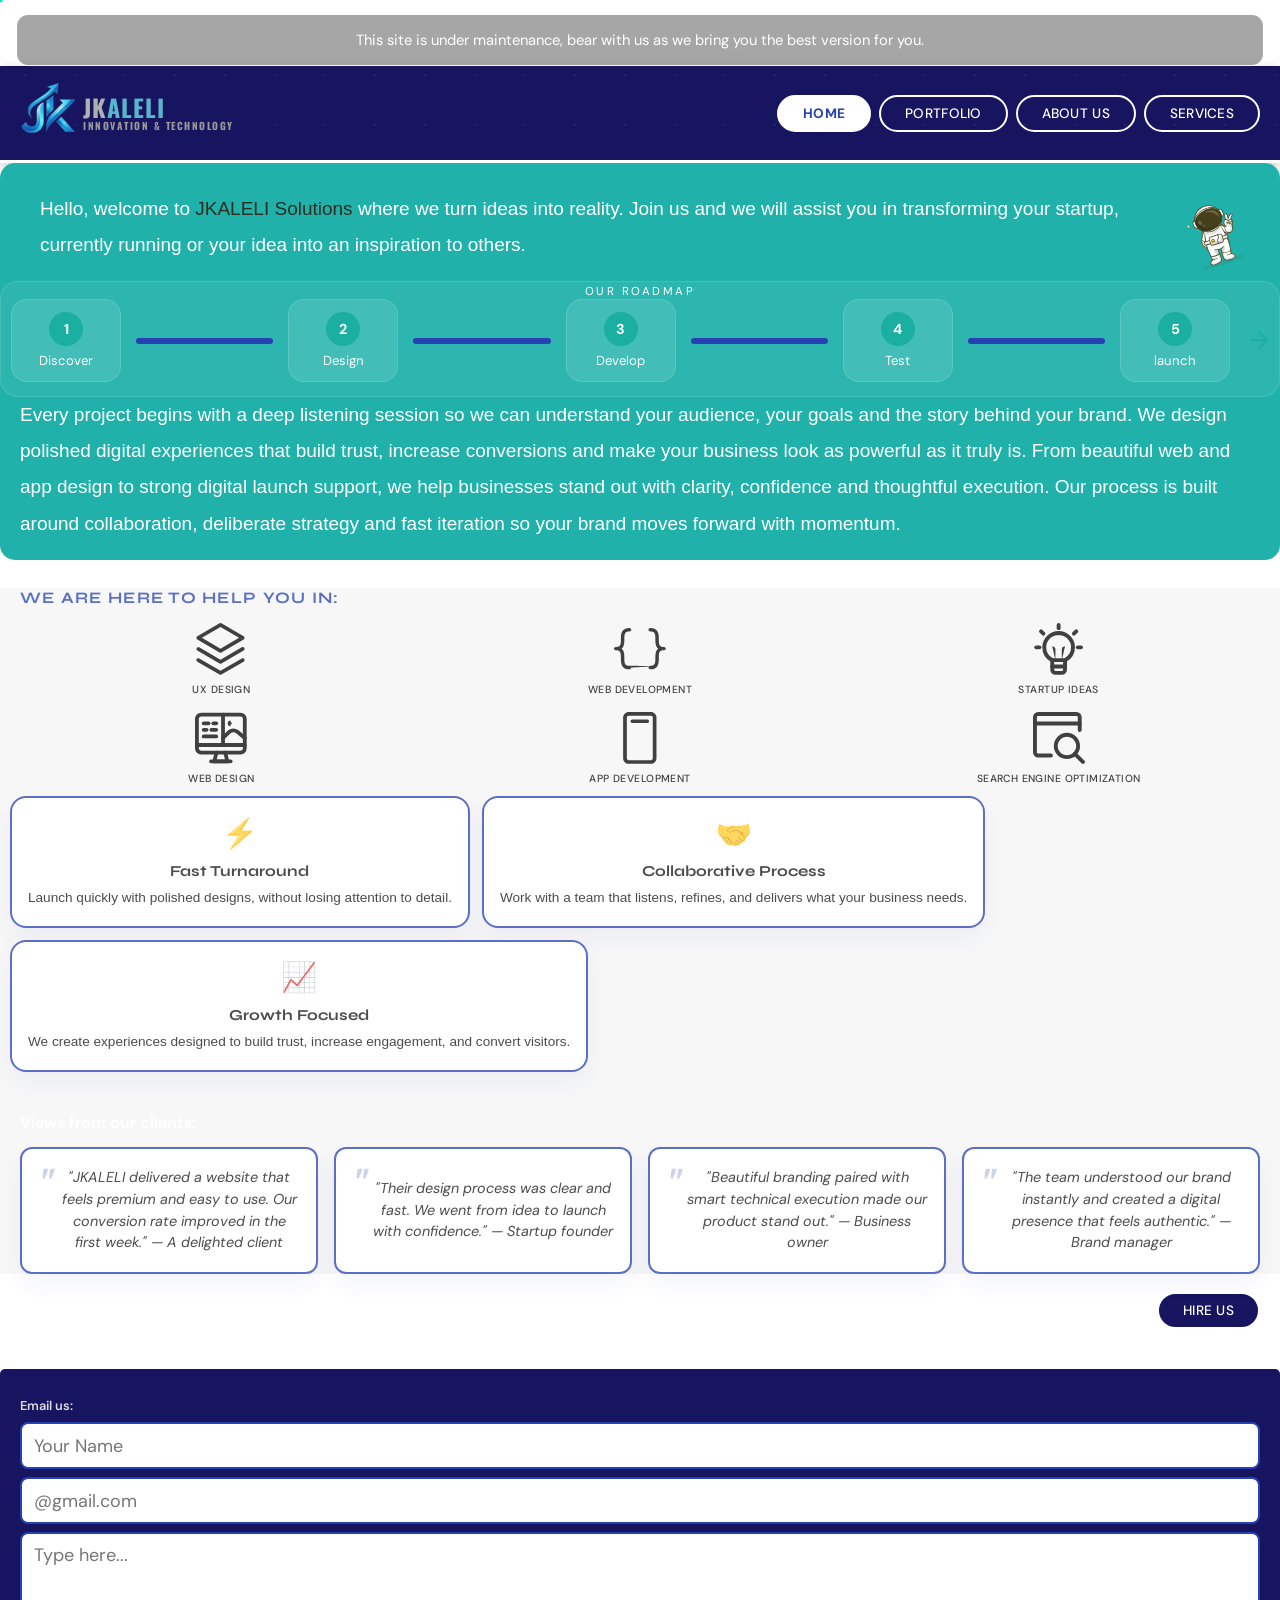
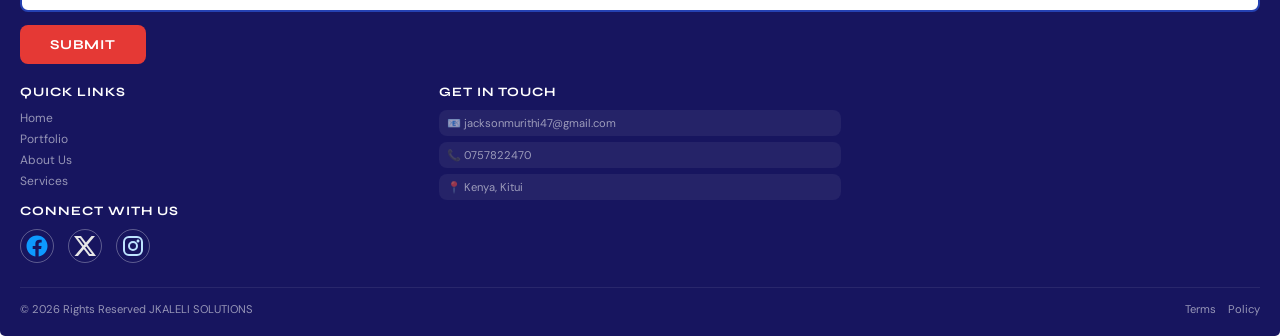
==== commit 653c9356: "THIS COMMIT MESSAGE WAS GENERATED BY AI. PLEASE REVIEW AND EDIT AS NECESSARY." ====
--- a/index.html
+++ b/index.html
@@ -49,7 +49,7 @@
 <!-- ═══════════════ HOME PAGE ═══════════════ -->
 <div id="page-home" class="page active">
   <section class="Section-home1 "> 
-  <div class="section hero-row">
+  <div class="section">
     <div class="hero-copy home-copy">
       <p>Hello, welcome to <span class="brand">JKALELI</span> <span class="brand-teal">Solutions</span> where we turn ideas into reality. Join us and we will assist you in transforming your startup, currently running or your idea into an inspiration to others.</p>
     </div>
@@ -112,28 +112,28 @@
   <div class="we-help">WE ARE HERE TO HELP YOU IN:</div>
 
   <div class="services-grid">
-    <div class="service-icon-card" data-page="services">
-       <div class="icon"><img src="PORT/Vector1.svg" alt="JKALELI mascot" class="icon" /></div>
+    <div class="service-icon-card" >
+       <div class="icon" img="PORT/UX.svg"><img src="PORT/Vector1.svg" alt="JKALELI mascot" class="icon" /></div>
       <span class="text-1"><div class="text-1">UX Design</div></span>
     </div>
-    <div class="service-icon-card" data-page="services">
-      <div class="icon"><img src="PORT/Vector2.svg" alt="JKALELI mascot" class="icon" /></div>
+    <div class="service-icon-card" >
+      <div class="icon" img="PORT/web.svg"><img src="PORT/Vector2.svg" alt="JKALELI mascot" class="icon" /></div>
       <span class="text-1"> <div class="text-1">Web Development</div></span>
     </div>
-    <div class="service-icon-card" data-page="services">
-     <div class="icon"><img src=" PORT/Vector3.svg" alt="JKALELI mascot" class="icon" /> </div>
+    <div class="service-icon-card" >
+     <div class="icon" img="PORT/IDEA.svg"><img src=" PORT/Vector3.svg" alt="JKALELI mascot" class="icon" /> </div>
       <span class="text-1"> <div class="text-1">Startup Ideas</div></span>
     </div>
-    <div class="service-icon-card" data-page="services">
-      <div class="icon"><img src="PORT/Vector4.svg" alt="JKALELI mascot" class="icon" /></div>
+    <div class="service-icon-card" >
+      <div class="icon" img="PORT/Design.svg"><img src="PORT/Vector4.svg" alt="JKALELI mascot" class="icon" /></div>
       <span class="text-1"> <div class="text-1">Web Design</div></span>
     </div>
-    <div class="service-icon-card" data-page="services">
-      <div class="icon"><img src="PORT/Vector5.svg" alt="JKALELI mascot" class="icon " /> </div>
+    <div class="service-icon-card" >
+      <div class="icon" img="PORT/App.svg"><img src="PORT/Vector5.svg" alt="JKALELI mascot" class="icon " /> </div>
       <span class="text-1"> <div class="text-1">App Development</div></span>
     </div>
-    <div class="service-icon-card" data-page="services">
-      <div class="icon"><img src="PORT/Vector6.svg" alt="JKALELI mascot" class="icon" /></div>
+    <div class="service-icon-card">
+      <div class="icon" img="PORT/SEO.svg"><img src="PORT/Vector6.svg" alt="JKALELI mascot" class="icon" /></div>
       <span class="text-1"> <div class="text-1">Search Engine Optimization</div></span>
     </div>
   </div>
@@ -178,7 +178,7 @@
 <!-- ═══════════════ PORTFOLIO PAGE ═══════════════ -->
 <div id="page-portfolio" class="page">
   <section class="portfolio-section-1">
-    <div class="section hero-row">
+    <div class="section">
       <div class="portfolio-hero">
         In <span class="brand-teal">JKALELI</span> <span class="brand-teal">Solutions</span> we provide the best designs that fit your taste
         and style. We give you the best experience and a memory worth remembering.
--- a/jkaleli.css
+++ b/jkaleli.css
@@ -21,6 +21,18 @@
   --text-dark: #111111;
   --card-bg: rgba(255,255,255,0.08);
   --card-border: rgba(255,255,255,0.12);
+  :root {
+  /* Fluid Scale: Min size at 320px, Max size at 1440px */
+  --step--2: clamp(0.69rem, 0.67rem + 0.12vw, 0.8rem);     
+  --step--1: clamp(0.83rem, 0.79rem + 0.21vw, 1rem);      
+  --step-0:  clamp(1.06rem, 0.98rem + 0.4vw, 1.44rem);    
+  --step-1:  clamp(1.27rem, 1.13rem + 0.7vw, 2.07rem);    
+  --step-2:  clamp(1.53rem, 1.3rem + 1.15vw, 2.98rem);   
+  
+  /* Fluid Spacing */
+  --space-s: clamp(1rem, 0.8rem + 1vw, 2rem);             /* Section padding */
+  --space-m: clamp(1.5rem, 1.2rem + 1.5vw, 3rem);
+}
 }
 
 *, *::before, *::after {
@@ -50,6 +62,7 @@
 /* ════════════════════════════════════════════════════════════ */
 
 nav {
+  width: 100%;
   display: flex;
   align-items: center;
   justify-content: space-between;
@@ -79,7 +92,7 @@
 
 .nav-logo .jk-gray {
   font-family: 'Oswald', Arial, sans-serif;
-  font-size: 24px;
+  font-size: var(--step-1);
   font-weight: 700;
   color: #b0b0b0;
   letter-spacing: 1px;
@@ -87,14 +100,14 @@
 
 .nav-logo .jk-blue {
   font-family: 'Oswald', Arial, sans-serif;
-  font-size: 24px;
+  font-size: var(--step-1);
   font-weight: 700;
   color: #5ab4cc;
   letter-spacing: 1px;
 }
 
 .nav-logo-img {
-  height: 46px;
+  height: clamp(36px, 2.5vw + 20px, 56px);
   width: auto;
   background: transparent;
   margin-right: 8px;
@@ -103,7 +116,7 @@
 
 .nav-logo .jk-sub {
   font-family: 'Oswald', Arial, sans-serif;
-  font-size: 10px;
+  font-size: var(--step-1);
   font-weight: 700;
   color:  #9a9a9a;
   letter-spacing: 1.5px;
@@ -112,18 +125,20 @@
 }
 
 .nav-buttons {
+  width: auto;
   display: flex;
   gap: 8px;
 }
 
 nav button {
+  width: auto;
   background: transparent;
   border: 2px solid var(--white);
   color: var(--white);
   border-radius: 50px;
-  padding: 8px 24px;
+  font-size: clamp(0.65rem, 2vw, 0.85rem);
+  padding: clamp(5px, 1.5vw, 8px) clamp(10px, 4vw, 24px);
   font-family: 'DM Sans', sans-serif;
-  font-size: 0.85rem;
   font-weight: 500;
   cursor: pointer;
   transition: all 0.32s ease;
@@ -160,7 +175,13 @@
 }
 
 .section {
-  padding: 28px 20px 0;
+  padding: clamp(16px, 4vw, 28px) clamp(14px, 4vw, 20px) 0;
+   width: 100%;
+  display: flex;
+  flex-wrap: wrap;
+  align-items: flex-start;
+  justify-content: space-between;
+  gap: 4px;
 }
 
 @keyframes fadeIn {
@@ -178,7 +199,65 @@
 /* ═   4. HERO SECTION  ═ */
 /* ════════════════════════════════════════════════════════════ */
 
-.hero-row {
+
+.Section-home1 .section.hero-row{
+  padding-bottom: 0;
+}
+
+.hero-copy {
+  flex: 1 1 230px;
+  min-width: 0;
+  width: auto;
+  color: var(--white);
+  font-family: 'Bricolage Grotesque', sans-serif;
+  font-size:  19px;
+  line-height: 1.9;
+  font-weight: 500;
+}
+
+
+
+.hero-mascot {
+  width: clamp(60px, 10vw, 90px);
+  font-size: clamp(3.8rem, 4vw, 5.5rem);
+  flex: 0 0 auto;
+  align-self: flex-start;
+  max-height: clamp(60px, 10vw, 90px);
+  height: clamp(60px, 10vw, 90px);
+  overflow: hidden;
+  margin-left: auto;
+  max-width: clamp(60px, 15vw, 100px);
+  animation: float 3s ease-in-out infinite, subtle-rotation 6s ease-in-out infinite;
+}
+
+@keyframes float {
+  0%, 100% { transform: translateY(0); }
+  50% { transform: translateY(-10px); }
+}
+
+@keyframes subtle-rotation {
+  0%, 100% { transform: rotate(0deg); }
+  50% { transform: rotate(1.5deg); }
+}
+
+/* ════════════════════════════════════════════════════════════ */
+/* ═   5. HOME SECTION TYPOGRAPHY  ═ */
+/* ════════════════════════════════════════════════════════════ */
+
+.Section-home1 {
+  width: 100%;
+  background-color: #20B2AA;
+   border-radius: clamp(8px, 2.5vw, 15px);
+  opacity: 100%;
+}
+
+.home-copy {
+  padding: 0 20px 18px;
+  color: var(--white);
+  font-family: 'Bricolage Grotesque', sans-serif;
+  font-size:  var(--step-0);
+  font-weight: 500;
+  line-height: 1.9;
   display: flex;
   flex-wrap: wrap;
   align-items: flex-start;
@@ -186,66 +265,8 @@
   gap: 4px;
 }
 
-.hero-copy {
-  flex: 1 1 230px;
-  min-width: 0;
-  width: auto;
-  padding: 1px 0px 18px;
-  color: var(--white);
-  font-family: 'Bricolage Grotesque', sans-serif;
-  font-size: 19px;
-  font-weight: 500;
-  line-height: 1.9;
-}
-
-.hero-copy p {
-  margin-bottom: 12px;
-}
-
-.hero-mascot {
-  font-size: clamp(3.8rem, 4vw, 5.5rem);
-  flex: 0 0 auto;
-  margin-left: auto;
-  max-width: 100px;
-  animation: float 3s ease-in-out infinite, subtle-rotation 6s ease-in-out infinite;
-}
-
-@keyframes float {
-  0%, 100% { transform: translateY(0); }
-  50% { transform: translateY(-10px); }
-}
-
-@keyframes subtle-rotation {
-  0%, 100% { transform: rotate(0deg); }
-  50% { transform: rotate(1.5deg); }
-}
-
-/* ════════════════════════════════════════════════════════════ */
-/* ═   5. HOME SECTION TYPOGRAPHY  ═ */
-/* ════════════════════════════════════════════════════════════ */
-
-.Section-home1 {
-  background-color: #20B2AA;
-  border-radius: 15px;
-  opacity: 100%;
-}
-
-.home-copy {
-  padding: 0 20px 18px;
-  color: var(--white);
-  font-family: 'Bricolage Grotesque', sans-serif;
-  font-size: 19px;
-  font-weight: 500;
-  line-height: 1.9;
-  display: flex;
-  flex-wrap: wrap;
-  align-items: flex-start;
-  justify-content: space-between;
-  gap: 4px;
-}
-
 .home-copy p {
-  margin-bottom: 12px;
+  margin-bottom: 0;
 }
 
 
@@ -288,8 +309,8 @@
 /* ════════════════════════════════════════════════════════════ */
 
 .home-roadmap {
-  margin: 2px 0 28px;
-  padding: 2px 22px 24px;
+  margin: 0px 0 0px;
+  padding: 2px 10px 14px;
   background: rgba(255,255,255,0.06);
   border: 1px solid rgba(255,255,255,0.12);
   border-radius: 18px;
@@ -299,9 +320,8 @@
 .road-label {
   font-family: var(--font-head);
   letter-spacing: 0.22em;
-  font-size: 0.72rem;
+  font-size: clamp(0.6rem, 2vw, 0.72rem);
   text-transform: uppercase;
-  color: var(--teal);
   text-align: center;
 }
 
@@ -309,7 +329,7 @@
   display: flex;
   align-items: center;
   justify-content: center;
-  gap: 15px;
+   gap: clamp(6px, 2vw, 15px);
   flex-wrap: wrap;
 }
 
@@ -317,17 +337,19 @@
   display: flex;
   flex-direction: column;
   align-items: center;
-  gap: 6px;
-  padding: 12px 16px;
+   min-width: clamp(52px, 14vw, 110px);
+  padding: clamp(7px, 2vw, 12px) clamp(6px, 2.5vw, 16px);
+  gap: clamp(4px, 1vw, 6px);
   background: rgba(255,255,255,0.1);
   border-radius: 16px;
   border: 1px solid rgba(255,255,255,0.14);
-  min-width: 110px;
+  
 }
 
 .step-number {
-  width: 34px;
-  height: 34px;
+  width: clamp(26px, 6vw, 34px);
+  height: clamp(26px, 6vw, 34px);
+  font-size: clamp(0.7rem, 2vw, 0.9rem);
   display: inline-flex;
   align-items: center;
   justify-content: center;
@@ -340,27 +362,28 @@
 
 .step-copy {
   color: var(--white-text);
-  font-size: 0.82rem;
+  font-size: clamp(0.58rem, 1.8vw, 0.82rem);
   text-align: center;
 }
 
 .road-segment {
   flex: 1;
-  height: 6px;
+  min-width: clamp(8px, 2.5vw, 40px);
+  height: clamp(4px, 1vw, 6px);
   background: var(--blue-mid);
   border-radius: 999px;
-  min-width: 40px;
+  
 }
 
 .road-arrow {
-  font-size: 1.6rem;
+  font-size: clamp(1rem, 3vw, 1.6rem);
   color: var(--teal);
   margin-left: 4px;
 }
 
 @media (max-width: 860px) {
-  .home-roadmap {
-    padding: 18px 16px;
+.home-roadmap {
+    padding: 8px 6px;
   }
 
   .road-track {
@@ -371,7 +394,53 @@
   .road-segment {
     min-width: 30px;
   }
-}
+.home-features-row {
+    flex-direction: column;
+  }
+.portfolio-highlights {
+    flex-direction: column;
+  }
+.about-values-row {
+    flex-direction: column;
+  }
+.services-benefits {
+    flex-direction: column;
+  }
+.services-grid {
+    grid-template-columns: repeat(2, 1fr);
+  }
+.hero-row {
+    flex-direction: column;
+    align-items: stretch;
+  }
+
+  .hero-mascot {
+     font-size: clamp(80px, 15vw, 180px);
+  flex: 0 0 auto;
+  align-self: flex-start;
+  overflow: hidden;
+  margin-left: auto;
+  max-width: none;
+  animation: float 3s ease-in-out infinite, subtle-rotation 6s ease-in-out infinite;
+  }
+.hero-row {
+    flex-direction: column;
+    align-items: flex-start;
+  }
+
+  .hero-mascot {
+    align-self: center;
+    margin-top: 0;
+  }
+.services-grid {
+    grid-template-columns: repeat(2, 1fr);
+  }
+
+  .services-benefits {
+    flex-direction: column;
+  }
+}
+
 
 /* The Background Overlay */
 .modal-overlay {
@@ -392,7 +461,7 @@
 
 /* The Modal Box */
 .road-modal {
-  width: 90%;
+  width: clamp(280px, 88vw, 400px);
   max-width: 400px;
   background: white;
   border-radius: 24px;
@@ -413,19 +482,19 @@
 
 .modal-image {
   width: 100%;
-  height: 200px;
+  height: clamp(130px, 30vw, 200px);
   background-size: cover;
   background-position: center;
   background-color: #f4f7fa;
 }
 
 .modal-content {
-  padding: 24px;
+  padding: clamp(14px, 4vw, 24px);
   text-align: center;
 }
 
 .modal-content h4 {
-  font-size: 1.5rem;
+  font-size: clamp(1rem, 3.5vw, 1.5rem);
   margin-bottom: 10px;
   color: #1e2b3c;
 }
@@ -433,6 +502,7 @@
 .modal-content p {
   color: #5a6e7c;
   line-height: 1.6;
+  font-size: clamp(0.82rem, 2.5vw, 1rem);
 }
 /* ════════════════════════════════════════════════════════════ */
 /* ═   8. HOME FEATURES SECTION  ═ */
@@ -441,8 +511,8 @@
 .home-features-row {
   display: flex;
   flex-wrap: wrap;
-  gap: 12px;
-  padding: 10px 10px 12px;
+  gap: clamp(8px, 2.5vw, 12px);
+  padding: clamp(8px, 2vw, 10px) clamp(10px, 3vw, 10px) clamp(10px, 2.5vw, 12px);
   
 }
 
@@ -451,12 +521,17 @@
   opacity: 75%;
 }
 
+.text-1 {
+  font-size: clamp(10px, 2.8vw, 16px);
+}
+
 .feature-card {
+  width: auto;
   background: #FDFEE9;
   border: 2px solid var(--blue-mid);
   box-shadow: 0 10px 24px rgba(37, 65, 178, 0.08);
-  border-radius: 16px;
-  padding: 18px 16px;
+   padding: clamp(12px, 3vw, 18px) clamp(12px, 3vw, 16px);
+  border-radius: clamp(10px, 2.5vw, 16px);
   text-align: center;
   color: var(--text-dark);
   cursor: pointer;
@@ -489,27 +564,24 @@
 }
 
 .feature-icon {
-  font-size: 1.8rem;
-  margin-bottom: 12px;
+  width: auto;
+  font-size: clamp(1.3rem, 4vw, 1.8rem);
+  margin-bottom: clamp(8px, 2vw, 12px);
 }
 
 .feature-title {
   font-family: 'Syne', sans-serif;
-  font-size: 0.95rem;
+  font-size: clamp(0.78rem, 2.5vw, 0.95rem);
+  margin-bottom: clamp(6px, 1.5vw, 8px);
   font-weight: 700;
-  margin-bottom: 8px;
 }
 
 .feature-copy {
-  font-size: 0.85rem;
-  line-height: 1.55;
-}
-
-@media (max-width: 860px) {
-  .home-features-row {
-    flex-direction: column;
-  }
-}
+  font-size: clamp(0.72rem, 2.2vw, 0.85rem);
+  line-height: 1.5;
+}
+
+
 
 /* ════════════════════════════════════════════════════════════ */
 /* ═   9. PORTFOLIO HIGHLIGHTS SECTION  ═ */
@@ -518,16 +590,15 @@
 .portfolio-highlights {
   display: flex;
   flex-wrap: wrap;
-  gap: 12px;
-  padding: 20px 20px 22px;
+  gap: clamp(8px, 2.5vw, 12px);
+  padding: clamp(14px, 3.5vw, 20px) clamp(14px, 4vw, 20px) clamp(16px, 4vw, 22px);
 }
 
 .highlight-card {
+  width: auto;
   background: var(--white);
   border: 2px solid var(--blue-mid);
   box-shadow: 0 10px 24px rgba(37, 65, 178, 0.08);
-  border-radius: 16px;
-  padding: 18px 16px;
   text-align: center;
   color: var(--text-dark);
   cursor: pointer;
@@ -535,9 +606,11 @@
   display: flex;
   align-items: center;
   justify-content: center;
-  min-height: 70px;
+  padding: clamp(12px, 3vw, 18px) clamp(12px, 3vw, 16px);
+  min-height: clamp(50px, 10vw, 70px);
+  font-size: clamp(0.72rem, 2.2vw, 0.85rem);
+  border-radius: clamp(10px, 2.5vw, 16px);
   font-weight: 600;
-  font-size: 0.85rem;
   line-height: 1.55;
 }
 
@@ -548,11 +621,7 @@
   box-shadow: 0 8px 24px rgba(37, 65, 178, 0.2);
 }
 
-@media (max-width: 860px) {
-  .portfolio-highlights {
-    flex-direction: column;
-  }
-}
+
 
 /* ════════════════════════════════════════════════════════════ */
 /* ═   10. ABOUT VALUES SECTION  ═ */
@@ -587,11 +656,7 @@
   box-shadow: 0 8px 24px rgba(37, 65, 178, 0.2);
 }
 
-@media (max-width: 860px) {
-  .about-values-row {
-    flex-direction: column;
-  }
-}
+
 
 /* ════════════════════════════════════════════════════════════ */
 /* ═   11. SERVICES BENEFITS SECTION  ═ */
@@ -643,18 +708,9 @@
   left: 100%;
 }
 
-@media (max-width: 860px) {
-  .services-benefits {
-    flex-direction: column;
-  }
-}
-
-/* ════════════════════════════════════════════════════════════ */
-/* ═   12. HOME SERVICES GRID  ═ */
-/* ════════════════════════════════════════════════════════════ */
-/* ════════════════════════════════════════════════════════════ */
-/* ═   12. HOME SERVICES GRID  ═ */
-/* ════════════════════════════════════════════════════════════ */
+
+
+/*SERVICE GRID*/
 
 .we-help {
   font-family: 'Syne', sans-serif;
@@ -690,7 +746,7 @@
 
 .text-1{
   color: black;
-  font-size: 16px;
+  font-size: var(--step-0);
   font-weight: 500;
  
 }
@@ -726,46 +782,42 @@
   line-height: 1.3;
 }
 
-@media (max-width: 860px) {
-  .services-grid {
-    grid-template-columns: repeat(2, 1fr);
-  }
-}
+
 
 /* ════════════════════════════════════════════════════════════ */
 /* ═   14. TESTIMONIALS SECTION  ═ */
 /* ════════════════════════════════════════════════════════════ */
 
 .views-label {
-  font-size: 1rem;
+   font-size: clamp(0.82rem, 2.5vw, 1rem);
+  padding: clamp(18px, 4vw, 28px) clamp(14px, 4vw, 20px) clamp(10px, 2.5vw, 14px);
   font-weight: 600;
   color: var(--white);
-  padding: 28px 20px 14px;
 }
 
 .testimonials-row {
   display: flex;
   flex-wrap: wrap;
-  gap: 16px;
-  padding: 0 20px;
+  gap: clamp(10px, 2.5vw, 16px);
+  padding: 0 clamp(14px, 4vw, 20px);
   align-items: stretch;
 }
 
 .testimonial-card {
   background: var(--white);
-  border-radius: 12px;
+  font-size: clamp(0.75rem, 2.2vw, 0.9rem);
+  padding: clamp(12px, 3vw, 18px) clamp(12px, 3vw, 16px) clamp(12px, 3vw, 18px) clamp(28px, 7vw, 36px);
+  min-width: clamp(160px, 40vw, 240px);
+  border-radius: clamp(8px, 2vw, 12px);
   border: 2px solid var(--blue-mid);
   box-shadow: 0 10px 24px rgba(37, 65, 178, 0.08);
   display: flex;
   align-items: center;
   justify-content: center;
-  padding: 18px 16px;
   padding-left: 36px;
-  min-width: 240px;
   flex: 1 1 220px;
   color: var(--text-dark);
   text-align: center;
-  font-size: 0.9rem;
   line-height: 1.5;
   font-style: italic;
   position: relative;
@@ -802,7 +854,7 @@
 }
 
 @media (max-width: 768px) {
-  .testimonials-row {
+.testimonials-row {
     padding: 0 14px;
     flex-direction: column;
   }
@@ -812,14 +864,368 @@
   }
 }
 
+
 @media (max-width: 680px) {
-  .testimonial-card {
+.testimonial-card {
     width: 200px;
     padding: 12px;
     padding-left: 36px;
     font-size: 0.75rem;
   }
-}
+  
+.services-intro,
+  .services-include {
+    font-size: 16px;
+    line-height: 1.7;
+    padding: 0 14px;
+  }
+
+  .services-include {
+    padding: 12px 14px 14px;
+  }
+
+  .services-benefits {
+    flex-direction: column;
+    padding: 0 14px 16px;
+    gap: 10px;
+  }
+
+  .benefit-card {
+    width: 100%;
+    min-height: 100%;
+    padding: 14px;
+  }
+
+  /* Service cards: single column on small phones */
+  .services-cards {
+    grid-template-columns: repeat(2, 1fr);
+    padding: 0 14px;
+    gap: 10px;
+  }
+
+  .service-card-img img {
+    max-height: 110px;
+  }
+
+  .service-card-label {
+    font-size: 0.65rem;
+    padding: 8px 6px;
+  }
+footer {
+    padding: 20px 14px 16px;
+  }
+
+  .email-form input,
+  .email-form textarea {
+    font-size: 1rem;
+  }
+
+  .email-form input::placeholder,
+  .email-form textarea::placeholder {
+    font-size: 14px;
+  }
+
+  .footer-grid {
+    grid-template-columns: 1fr;
+    gap: 20px;
+  }
+
+  .footer-bottom {
+    flex-direction: column;
+    gap: 8px;
+    text-align: center;
+  }
+
+  .get-in-touch-item {
+    font-size: 0.75rem;
+    word-break: break-all;
+  }
+.road-modal {
+    width: 92%;
+    max-width: 340px;
+  }
+
+  .modal-image {
+    height: 150px;
+  }
+
+  .modal-content {
+    padding: 16px;
+  }
+
+  .modal-content h4 {
+    font-size: 1.2rem;
+  }
+nav {
+    flex-direction: column;
+    align-items: flex-start;
+    gap: 10px;
+    padding: 12px 14px;
+  }
+
+  .nav-logo-img {
+    height: 36px;
+  }
+
+  .nav-logo .jk-gray,
+  .nav-logo .jk-blue {
+    font-size: 20px;
+  }
+
+  .nav-logo .jk-sub {
+    font-size: 9px;
+  }
+
+  .nav-buttons {
+    display: grid;
+    grid-template-columns: repeat(2, 1fr);
+    gap: 6px;
+    width: 100%;
+  }
+
+  nav button {
+    padding: 7px 8px;
+    font-size: 0.72rem;
+    text-align: center;
+    white-space: nowrap;
+    flex: none;
+  }
+.hero-row {
+    flex-direction: column;
+    gap: 0;
+  }
+
+  .hero-copy {
+    font-size: 16px;
+    line-height: 1.75;
+    padding: 16px 14px 12px;
+  }
+
+  .hero-mascot {
+    max-width: 80px;
+    align-self: flex-end;
+    margin: 0 14px 10px auto;
+  }
+
+  .hero-mascot .mascot-img {
+    width: 80px;
+    height: auto;
+  }
+.home-roadmap {
+    padding: 14px 10px 16px;
+    margin: 2px 0 20px;
+  }
+
+  .road-track {
+    gap: 6px;
+    justify-content: center;
+  }
+
+  .road-step {
+    min-width: 58px;
+    max-width: 68px;
+    padding: 8px 6px;
+    gap: 4px;
+  }
+
+  .step-number {
+    width: 28px;
+    height: 28px;
+    font-size: 0.8rem;
+  }
+
+  .step-copy {
+    font-size: 0.65rem;
+  }
+
+  .road-segment {
+    min-width: 10px;
+    flex: 1 0 10px;
+    height: 4px;
+  }
+
+  .road-arrow {
+    font-size: 1.2rem;
+  }
+.home-copy {
+    font-size: 15px;
+    line-height: 1.7;
+    padding: 0 14px 14px;
+    flex-direction: column;
+  }
+.home-mid {
+    opacity: 1; /* Remove opacity fade on mobile for legibility */
+  }
+
+  .we-help {
+    margin: 20px 14px 12px;
+    font-size: 0.9rem;
+  }
+.services-grid {
+    grid-template-columns: repeat(3, 1fr);
+    gap: 10px;
+    padding: 0 14px;
+  }
+
+  .service-icon-card .icon {
+    width: 42px;
+    height: 42px;
+  }
+
+  .text-1 {
+    font-size: 12px;
+  }
+.home-features-row {
+    flex-direction: column;
+    padding: 10px 14px 12px;
+    gap: 10px;
+  }
+
+  .feature-card {
+    width: 100%;
+    padding: 16px 14px;
+  }
+.views-label {
+    padding: 20px 14px 10px;
+  }
+
+  .testimonials-row {
+    flex-direction: column;
+    padding: 0 14px;
+    gap: 10px;
+  }
+
+  .testimonial-card {
+    width: 100%;
+    min-width: 0;
+    font-size: 0.85rem;
+    padding: 14px 14px 14px 36px;
+  }
+.hire-row {
+    justify-content: center;
+    padding: 14px 14px 0;
+  }
+
+  .btn-hire {
+    width: 100%;
+    text-align: center;
+  }
+.portfolio-hero {
+    font-size: 16px;
+    line-height: 1.7;
+    padding: 0 14px;
+  }
+
+  .portfolio-copy {
+    font-size: 15px;
+    padding: 0 14px 14px;
+    flex-direction: column;
+  }
+
+  .portfolio-highlights {
+    flex-direction: column;
+    padding: 14px 14px 16px;
+    gap: 10px;
+  }
+
+  .highlight-card {
+    width: 100%;
+    min-height: 56px;
+  }
+
+  .projects-label {
+    padding: 16px 14px 10px;
+    font-size: 1.2rem;
+  }
+
+  .filter-row {
+    padding: 0 14px 12px;
+    flex-wrap: wrap;
+    gap: 6px;
+  }
+
+  .filter-btn {
+    font-size: 0.75rem;
+    padding: 6px 14px;
+  }
+
+  .portfolio-grid {
+    grid-template-columns: repeat(2, 1fr);
+    padding: 0 14px;
+    gap: 8px;
+  }
+
+  .portfolio-item {
+    height: 70px;
+    font-size: 0.6rem;
+  }
+.about-text {
+    font-size: 16px;
+    line-height: 1.7;
+    padding: 0 14px;
+  }
+
+  .about-story {
+    font-size: 15px;
+    padding: 0 14px 14px;
+  }
+
+  .motto-card {
+    margin: 14px 14px;
+    padding: 20px 16px;
+  }
+
+  .motto-text {
+    font-size: 1.2rem;
+  }
+
+  .about-values-row {
+    flex-direction: column;
+    padding: 14px 14px 16px;
+    gap: 10px;
+  }
+
+  .value-card {
+    width: 100%;
+    min-height: 100%;
+    padding: 14px;
+  }
+.service-detail {
+    padding: 20px 16px;
+  }
+
+  .detail-title {
+    font-size: 1.4rem;
+  }
+
+  .detail-icon {
+    font-size: 3rem;
+  }
+
+  .detail-card {
+    font-size: 0.95rem;
+    padding: 16px;
+  }
+.banner {
+    margin: 10px 10px 0;
+    padding: 10px 14px;
+    font-size: 0.82rem;
+  }
+.section {
+    padding: 16px 14px 0;
+  }
+
+  .Section-home1,
+  .portfolio-section-1,
+  .about-section-1,
+  .services-section-1 {
+    border-radius: 10px;
+  }
+.hero-mascot {
+    max-width: 72px;
+  }
+}
+
 
 /* ════════════════════════════════════════════════════════════ */
 /* ═   15. BUTTONS  ═ */
@@ -838,9 +1244,9 @@
   border: 2px solid var(--white);
   color: var(--white);
   border-radius: 50px;
-  padding: 8px 24px;
   font-family: 'DM Sans', sans-serif;
-  font-size: 0.85rem;
+   font-size: clamp(0.72rem, 2.2vw, 0.85rem);
+  padding: clamp(6px, 2vw, 8px) clamp(16px, 5vw, 24px);
   font-weight: 500;
   cursor: pointer;
   transition: all 0.32s ease;
@@ -865,9 +1271,9 @@
   color: var(--white);
   border: none;
   border-radius: 8px;
-  padding: 11px 30px;
+  font-size: clamp(0.75rem, 2.2vw, 0.85rem);
+  padding: clamp(9px, 2.5vw, 11px) clamp(20px, 5vw, 30px);
   font-family: 'Syne', sans-serif;
-  font-size: 0.85rem;
   font-weight: 700;
   letter-spacing: 0.06em;
   cursor: pointer;
@@ -884,7 +1290,7 @@
 
 .about-text {
   font-family: 'Bricolage Grotesque', 'Syne', sans-serif;
-  font-size: 19px;
+  font-size: var(--step-0);
   line-height: 1.9;
   font-weight: 500;
   color: var(--white);
@@ -896,15 +1302,31 @@
   font-family: 'Bricolage Grotesque', 'Syne', sans-serif;
 }
 
+.about-section-1{
+   border-radius: clamp(8px, 2.5vw, 15px);
+}
+
 .about-text .brand-teal {
   color: #2F2D21;
+}
+
+.about-values-row {
+  gap: clamp(8px, 2.5vw, 12px);
+  padding: clamp(14px, 3.5vw, 20px) clamp(14px, 4vw, 20px) clamp(16px, 4vw, 22px);
+}
+
+.value-card {
+  padding: clamp(12px, 3vw, 18px) clamp(12px, 3vw, 16px);
+  min-height: clamp(60px, 12vw, 96px);
+  font-size: clamp(0.72rem, 2.2vw, 0.85rem);
+  border-radius: clamp(10px, 2.5vw, 16px);
 }
 
 .about-story {
   padding: 0 20px 18px;
   color: var(--white);
   font-family: 'Bricolage Grotesque', sans-serif;
-  font-size: 17px;
+  font-size: var(--step-0);
   font-weight: 500;
   line-height: 1.9;
 }
@@ -916,9 +1338,9 @@
 .motto-card {
   background: var(--blue-mid);
   border: 2px solid var(--white);
-  border-radius: 16px;
-  padding: 28px 24px;
-  margin: 24px 20px;
+   margin: clamp(14px, 3.5vw, 24px) clamp(14px, 4vw, 20px);
+  padding: clamp(18px, 4.5vw, 28px) clamp(16px, 4vw, 24px);
+  border-radius: clamp(10px, 2.5vw, 16px);
   text-align: center;
   position: relative;
   overflow: hidden;
@@ -934,7 +1356,7 @@
 }
 
 .motto-label {
-  font-size: 1.2rem;
+  font-size: clamp(0.85rem, 2.5vw, 1.2rem);
   font-weight: 200;
   letter-spacing: 0.12em;
   text-transform: uppercase;
@@ -946,27 +1368,16 @@
 
 .motto-text {
   font-family: 'Syne', sans-serif;
-  font-size: 1.5rem;
+   font-size: clamp(1rem, 3.5vw, 1.5rem);
   font-weight: 700;
   color: var(--white);
   position: relative;
   z-index: 2;
 }
 
-@media (max-width: 860px) {
-  .hero-row {
-    flex-direction: column;
-    align-items: stretch;
-  }
-
-  .hero-mascot {
-     font-size: clamp(3.8rem, 4vw, 5.5rem);
-  flex: 0 0 auto;
-  margin-left: auto;
-  max-width: 100px;
-  animation: float 3s ease-in-out infinite, subtle-rotation 6s ease-in-out infinite;
-  }
-}
+
+
+
 
 /* ════════════════════════════════════════════════════════════ */
 /* ═   17. PORTFOLIO PAGE  ═ */
@@ -992,7 +1403,7 @@
   padding: 0 20px 18px;
   color: var(--white);
   font-family: 'Bricolage Grotesque', sans-serif;
-  font-size: 19px;
+  font-size: var(--step-0);
   font-weight: 500;
   line-height: 1.9;
   display: flex;
@@ -1007,6 +1418,8 @@
 }
 
 .portfolio-mascot {
+  width: clamp(80px, 15vw, 180px); 
+  max-width: none;
   font-size: 3.5rem;
   flex-shrink: 0;
   animation: float 3s ease-in-out infinite, rotate-subtle 8s linear infinite;
@@ -1019,22 +1432,24 @@
 
 .projects-label {
   font-family: 'Syne', sans-serif;
-  font-size: 1.4rem;
+  font-size: clamp(1rem, 3.5vw, 1.4rem);
+  padding: clamp(16px, 4vw, 24px) clamp(14px, 4vw, 20px) clamp(8px, 2vw, 12px);
   font-weight: 800;
-  padding: 24px 20px 12px;
-}
+  
+}
+
 
 .filter-row {
   display: flex;
-  gap: 8px;
-  padding: 0 20px 16px;
+  padding: 0 clamp(14px, 4vw, 20px) clamp(10px, 2.5vw, 16px);
+  gap: clamp(5px, 1.5vw, 8px);
 }
 
 .filter-btn {
   border-radius: 50px;
-  padding: 7px 20px;
   font-family: 'DM Sans', sans-serif;
-  font-size: 0.8rem;
+  font-size: clamp(0.68rem, 2vw, 0.8rem);
+  padding: clamp(5px, 1.5vw, 7px) clamp(12px, 3.5vw, 20px);
   font-weight: 600;
   cursor: pointer;
   transition: all 0.2s;
@@ -1060,14 +1475,16 @@
 .portfolio-grid {
   display: grid;
   grid-template-columns: repeat(3, 1fr);
-  gap: 10px;
-  padding: 0 20px;
+  gap: clamp(7px, 2vw, 10px);
+  padding: 0 clamp(14px, 4vw, 20px);
 }
 
 .portfolio-item {
   background: var(--white);
-  border-radius: 12px;
-  height: 85px;
+   height: clamp(60px, 14vw, 85px);
+  font-size: clamp(0.58rem, 1.8vw, 0.65rem);
+  padding: clamp(5px, 1.5vw, 6px);
+  border-radius: clamp(8px, 2vw, 12px);
   border: 2px solid var(--blue-mid);
   box-shadow: 0 10px 24px rgba(37, 65, 178, 0.08);
   transition: all 0.3s ease;
@@ -1078,7 +1495,6 @@
   font-size: 0.65rem;
   color: var(--text-dark);
   text-align: center;
-  padding: 6px;
   position: relative;
 }
 
@@ -1120,18 +1536,10 @@
   transform: scale(1) translateY(0);
 }
 
-@media (max-width: 860px) {
-  .hero-row {
-    flex-direction: column;
-    align-items: stretch;
-  }
-
-  .hero-mascot {
-    align-self: center;
-    margin-top: 18px;
-  }
-}
-
+
+.portfolio-section-1{
+   border-radius: clamp(8px, 2.5vw, 15px);
+}
 /* ════════════════════════════════════════════════════════════ */
 /* ═   18. SERVICES PAGE  ═ */
 /* ════════════════════════════════════════════════════════════ */
@@ -1149,7 +1557,7 @@
 
 .services-include {
   font-family: 'Bricolage Grotesque', 'Syne', sans-serif;
-  font-size: 19px;
+  font-size: var(--step-0);
   font-weight: 500;
   line-height: 1.9;
   color: var(--text-light);
@@ -1159,15 +1567,15 @@
 .services-cards {
   display: grid;
   grid-template-columns: repeat(2, 1fr);
-  gap: 14px;
-  padding: 0 20px;
+ gap: clamp(10px, 2.5vw, 14px);
+  padding: 0 clamp(14px, 4vw, 20px);
 }
 
 .service-card {
   background: var(--white);
   border: 2px solid var(--blue-mid);
   box-shadow: 0 10px 24px rgba(37, 65, 178, 0.08);
-  border-radius: 14px;
+  border-radius: clamp(10px, 2.5vw, 14px);
   overflow: hidden;
   transition: transform 0.25s, box-shadow 0.25s;
   cursor: pointer;
@@ -1182,7 +1590,7 @@
 }
 
 .service-card-img {
-  width: 100%;
+  max-width: 100%;
   height: auto;
   padding: 18px 0;
   display: flex;
@@ -1198,7 +1606,7 @@
   width: auto;
   height: auto;
   max-width: 100%;
-  max-height: 170px;
+  max-height: clamp(90px, 22vw, 170px);
   object-fit: contain;
   display: block;
 }
@@ -1207,15 +1615,39 @@
   transform: scale(1.12);
 }
 
+.services-benefits {
+  gap: clamp(8px, 2.5vw, 12px);
+  padding: clamp(14px, 3.5vw, 20px) clamp(14px, 4vw, 20px) clamp(16px, 4vw, 22px);
+}
+
+.benefit-card {
+  padding: clamp(12px, 3vw, 18px) clamp(12px, 3vw, 16px);
+  min-height: clamp(60px, 12vw, 96px);
+  font-size: clamp(0.72rem, 2.2vw, 0.85rem);
+  border-radius: clamp(10px, 2.5vw, 16px);
+}
+
 .service-card-label {
-  font-size: 0.7rem;
   font-weight: 700;
   letter-spacing: 0.08em;
   text-transform: uppercase;
   text-align: center;
-  padding: 10px 8px;
+  font-size: clamp(0.6rem, 1.8vw, 0.7rem);
+  padding: clamp(7px, 2vw, 10px) clamp(6px, 2vw, 8px);
   color: var(--text-dark);
 }
+
+
+@media (max-width: 400px) {
+.services-cards {
+    grid-template-columns: 1fr;
+  }
+
+  .service-card-img img {
+    max-height: 140px;
+  }
+}
+
 
 /* ════════════════════════════════════════════════════════════ */
 /* ═   19. SERVICE DETAIL MODAL  ═ */
@@ -1230,7 +1662,7 @@
   backdrop-filter: blur(4px);
   background-clip: padding-box;
   z-index: 100;
-  padding: 40px 24px;
+   padding: clamp(20px, 5vw, 40px) clamp(14px, 4vw, 24px);
   overflow-y: auto;
   animation: fadeIn 0.3s ease;
 }
@@ -1257,11 +1689,12 @@
 }
 
 .detail-icon {
-  font-size: 4rem;
+ font-size: clamp(2.5rem, 8vw, 4rem);
   text-align: center;
 }
 
 .detail-title {
+  font-size: clamp(1.2rem, 4.5vw, 1.8rem);
   font-family: 'Syne', sans-serif;
   font-size: 1.8rem;
   font-weight: 800;
@@ -1272,13 +1705,16 @@
 .detail-card {
   background: var(--white);
   border: 2px solid var(--blue-mid);
-  border-radius: 16px;
-  padding: 20px;
-  font-size: 1rem;
+  font-size: clamp(0.85rem, 2.5vw, 1rem);
+  padding: clamp(14px, 3.5vw, 20px);
+  border-radius: clamp(10px, 2.5vw, 16px);
   line-height: 1.65;
   color: var(--blue-mid);
   font-style: italic;
 }
+.services-section-1{
+   border-radius: clamp(8px, 2.5vw, 15px);
+}
 
 /* ════════════════════════════════════════════════════════════ */
 /* ═   20. FOOTER  ═ */
@@ -1287,8 +1723,8 @@
 footer {
   margin-top: 40px;
   background: #17155F;
-  padding: 28px 20px 20px;
   border-radius: 5px;
+   padding: clamp(18px, 4.5vw, 28px) clamp(14px, 4vw, 20px) clamp(16px, 4vw, 20px);
 }
 
 .footer-grid {
@@ -1300,18 +1736,18 @@
 
 .footer-col h4 {
   font-family: 'Syne', sans-serif;
-  font-size: 0.8rem;
   font-weight: 700;
   letter-spacing: 0.08em;
   text-transform: uppercase;
   color: var(--white);
-  margin-bottom: 10px;
+  font-size: clamp(0.68rem, 2vw, 0.8rem);
+  margin-bottom: clamp(7px, 2vw, 10px);
 }
 
 .footer-col a,
 .footer-col p {
   display: block;
-  font-size: 0.75rem;
+   font-size: clamp(0.65rem, 1.8vw, 0.75rem);
   color: var(--text-muted);
   text-decoration: none;
   margin-bottom: 5px;
@@ -1328,7 +1764,7 @@
 }
 
 .email-form-label {
-  font-size: 0.8rem;
+   font-size: clamp(0.7rem, 2vw, 0.8rem);
   font-weight: 600;
   color: var(--text-light);
   margin-bottom: 8px;
@@ -1341,9 +1777,9 @@
   background: var(--white);
   border: 2px solid var(--blue-mid);
   border-radius: 8px;
-  padding: 9px 12px;
+   font-size: clamp(0.85rem, 2.5vw, 1.2rem);
+  padding: clamp(7px, 2vw, 9px) clamp(10px, 2.5vw, 12px);
   font-family: 'DM Sans', sans-serif;
-  font-size: 1.2rem;
   margin-bottom: 8px;
   outline: none;
   transition: border-color 0.2s;
@@ -1356,7 +1792,7 @@
 
 .email-form input::placeholder,
 .email-form textarea::placeholder {
-  font-size: 18px;
+  font-size: clamp(13px, 3vw, 18px);
 }
 
 .email-form textarea {
@@ -1371,8 +1807,8 @@
 }
 
 .social-icon {
-  width: 34px;
-  height: 34px;
+   width: clamp(28px, 6vw, 34px);
+  height: clamp(28px, 6vw, 34px);
   border: 1.5px solid rgba(255,255,255,0.3);
   border-radius: 50%;
   display: flex;
@@ -1394,7 +1830,7 @@
   display: flex;
   justify-content: space-between;
   align-items: center;
-  font-size: 0.7rem;
+  font-size: clamp(0.6rem, 1.8vw, 0.7rem);
   color: var(--text-muted);
 }
 
@@ -1410,11 +1846,16 @@
 .get-in-touch-item {
   background: rgba(255,255,255,0.06);
   border-radius: 8px;
-  padding: 6px 8px;
+   font-size: clamp(0.62rem, 1.8vw, 0.7rem);
+  padding: clamp(5px, 1.5vw, 6px) clamp(6px, 2vw, 8px);
   margin-bottom: 6px;
-  font-size: 0.7rem;
   color: var(--text-muted);
 }
+
+
+
+/* ════════ MODAL (roadmap) ════════ */
+
 
 /* ════════════════════════════════════════════════════════════ */
 /* ═   21. BACKGROUND & ANIMATIONS  ═ */
@@ -1551,31 +1992,15 @@
   color: var(--text-dark);
 }
 
-/* ════════════════════════════════════════════════════════════ */
-/* ═   26. PAGE Z-INDEX  ═ */
-/* ════════════════════════════════════════════════════════════ */
 
 .page {
   position: relative;
   z-index: 10;
 }
 
-/* ════════════════════════════════════════════════════════════ */
-/* ═   27. RESPONSIVE DESIGN  ═ */
-/* ════════════════════════════════════════════════════════════ */
-
-@media (max-width: 860px) {
-  .services-grid {
-    grid-template-columns: repeat(2, 1fr);
-  }
-
-  .services-benefits {
-    flex-direction: column;
-  }
-}
 
 @media (max-width: 640px) {
-  .services-grid {
+.services-grid {
     grid-template-columns: 1fr;
   }
 
@@ -1589,6 +2014,7 @@
     position: relative;
   }
 }
+
 
 /* Put on every section that should have the effect */
 .has-animated-bg {
@@ -1659,7 +2085,7 @@
   66% { transform: translate(-60px, 50px); }
 }
 @media (max-width: 600px) {
-  /* Nav: stack buttons below logo */
+/* Nav: stack buttons below logo */
   nav {
     flex-direction: column;
     align-items: flex-start;
@@ -1696,6 +2122,7 @@
   .we-help { margin: 20px 14px 12px; }
   .motto-card { margin: 16px 14px; }
 }
+
 /* ════════════════════════════════════════════════════════════ */
 /* ═   MOBILE RESPONSIVE FIXES (comprehensive)              ═ */
 /* ════════════════════════════════════════════════════════════ */
@@ -1707,7 +2134,8 @@
 
 body {
   overflow-x: hidden;
-  -webkit-text-size-adjust: 100%;
+  -webkit-text-size-adjust: auto;
+  text-size-adjust: auto;
 }
 
 /* ── Images never overflow ── */
@@ -1717,45 +2145,10 @@
 }
 
 /* ════════ NAV ════════ */
-@media (max-width: 680px) {
-  nav {
-    flex-direction: column;
-    align-items: flex-start;
-    gap: 10px;
-    padding: 12px 14px;
-  }
-
-  .nav-logo-img {
-    height: 36px;
-  }
-
-  .nav-logo .jk-gray,
-  .nav-logo .jk-blue {
-    font-size: 20px;
-  }
-
-  .nav-logo .jk-sub {
-    font-size: 9px;
-  }
-
-  .nav-buttons {
-    display: grid;
-    grid-template-columns: repeat(2, 1fr);
-    gap: 6px;
-    width: 100%;
-  }
-
-  nav button {
-    padding: 7px 8px;
-    font-size: 0.72rem;
-    text-align: center;
-    white-space: nowrap;
-    flex: none;
-  }
-}
+
 
 @media (max-width: 380px) {
-  .nav-buttons {
+.nav-buttons {
     grid-template-columns: repeat(2, 1fr);
   }
 
@@ -1763,75 +2156,21 @@
     font-size: 0.65rem;
     padding: 6px 4px;
   }
-}
-
-/* ════════ HERO ROW ════════ */
-@media (max-width: 680px) {
-  .hero-row {
-    flex-direction: column;
-    gap: 0;
-  }
-
-  .hero-copy {
-    font-size: 16px;
-    line-height: 1.75;
-    padding: 16px 14px 12px;
-  }
-
-  .hero-mascot {
-    max-width: 80px;
-    align-self: flex-end;
-    margin: 0 14px 10px auto;
-  }
-
-  .hero-mascot .mascot-img {
-    width: 80px;
-    height: auto;
-  }
-}
-
-/* ════════ ROADMAP ════════ */
-@media (max-width: 680px) {
-  .home-roadmap {
-    padding: 14px 10px 16px;
-    margin: 2px 0 20px;
-  }
-
-  .road-track {
-    gap: 6px;
-    justify-content: center;
-  }
-
-  .road-step {
-    min-width: 58px;
-    max-width: 68px;
-    padding: 8px 6px;
-    gap: 4px;
-  }
-
-  .step-number {
-    width: 28px;
-    height: 28px;
-    font-size: 0.8rem;
-  }
-
-  .step-copy {
-    font-size: 0.65rem;
-  }
-
-  .road-segment {
-    min-width: 10px;
-    flex: 1 0 10px;
-    height: 4px;
-  }
-
-  .road-arrow {
-    font-size: 1.2rem;
-  }
-}
+.services-grid {
+    grid-template-columns: repeat(2, 1fr);
+  }
+.portfolio-grid {
+    grid-template-columns: 1fr;
+  }
+
+  .portfolio-item {
+    height: 60px;
+  }
+}
+
 
 @media (max-width: 420px) {
-  .road-arrow {
+.road-arrow {
     display: none;
   }
 
@@ -1846,370 +2185,18 @@
   }
 }
 
-/* ════════ HOME COPY TEXT ════════ */
-@media (max-width: 680px) {
-  .home-copy {
-    font-size: 15px;
-    line-height: 1.7;
-    padding: 0 14px 14px;
-    flex-direction: column;
-  }
-}
-
-/* ════════ HOME MID ════════ */
-@media (max-width: 680px) {
-  .home-mid {
-    opacity: 1; /* Remove opacity fade on mobile for legibility */
-  }
-
-  .we-help {
-    margin: 20px 14px 12px;
-    font-size: 0.9rem;
-  }
-}
-
-/* ════════ SERVICES GRID (home icons) ════════ */
-@media (max-width: 680px) {
-  .services-grid {
-    grid-template-columns: repeat(3, 1fr);
-    gap: 10px;
-    padding: 0 14px;
-  }
-
-  .service-icon-card .icon {
-    width: 42px;
-    height: 42px;
-  }
-
-  .text-1 {
-    font-size: 12px;
-  }
-}
-
-@media (max-width: 380px) {
-  .services-grid {
-    grid-template-columns: repeat(2, 1fr);
-  }
-}
-
-/* ════════ FEATURE CARDS ════════ */
-@media (max-width: 680px) {
-  .home-features-row {
-    flex-direction: column;
-    padding: 10px 14px 12px;
-    gap: 10px;
-  }
-
-  .feature-card {
-    width: 100%;
-    padding: 16px 14px;
-  }
-}
-
-/* ════════ TESTIMONIALS ════════ */
-@media (max-width: 680px) {
-  .views-label {
-    padding: 20px 14px 10px;
-  }
-
-  .testimonials-row {
-    flex-direction: column;
-    padding: 0 14px;
-    gap: 10px;
-  }
-
-  .testimonial-card {
-    width: 100%;
-    min-width: 0;
-    font-size: 0.85rem;
-    padding: 14px 14px 14px 36px;
-  }
-}
-
-/* ════════ HIRE ROW ════════ */
-@media (max-width: 680px) {
-  .hire-row {
-    justify-content: center;
-    padding: 14px 14px 0;
-  }
-
-  .btn-hire {
-    width: 100%;
-    text-align: center;
-  }
-}
-
-/* ════════ PORTFOLIO ════════ */
-@media (max-width: 680px) {
-  .portfolio-hero {
-    font-size: 16px;
-    line-height: 1.7;
-    padding: 0 14px;
-  }
-
-  .portfolio-copy {
-    font-size: 15px;
-    padding: 0 14px 14px;
-    flex-direction: column;
-  }
-
-  .portfolio-highlights {
-    flex-direction: column;
-    padding: 14px 14px 16px;
-    gap: 10px;
-  }
-
-  .highlight-card {
-    width: 100%;
-    min-height: 56px;
-  }
-
-  .projects-label {
-    padding: 16px 14px 10px;
-    font-size: 1.2rem;
-  }
-
-  .filter-row {
-    padding: 0 14px 12px;
-    flex-wrap: wrap;
-    gap: 6px;
-  }
-
-  .filter-btn {
-    font-size: 0.75rem;
-    padding: 6px 14px;
-  }
-
-  .portfolio-grid {
-    grid-template-columns: repeat(2, 1fr);
-    padding: 0 14px;
-    gap: 8px;
-  }
-
-  .portfolio-item {
-    height: 70px;
-    font-size: 0.6rem;
-  }
-}
-
-@media (max-width: 380px) {
-  .portfolio-grid {
-    grid-template-columns: 1fr;
-  }
-
-  .portfolio-item {
-    height: 60px;
-  }
-}
-
-/* ════════ ABOUT PAGE ════════ */
-@media (max-width: 680px) {
-  .about-text {
-    font-size: 16px;
-    line-height: 1.7;
-    padding: 0 14px;
-  }
-
-  .about-story {
-    font-size: 15px;
-    padding: 0 14px 14px;
-  }
-
-  .motto-card {
-    margin: 14px 14px;
-    padding: 20px 16px;
-  }
-
-  .motto-text {
-    font-size: 1.2rem;
-  }
-
-  .about-values-row {
-    flex-direction: column;
-    padding: 14px 14px 16px;
-    gap: 10px;
-  }
-
-  .value-card {
-    width: 100%;
-    min-height: auto;
-    padding: 14px;
-  }
-}
-
-/* ════════ SERVICES PAGE ════════ */
-@media (max-width: 680px) {
-  .services-intro,
-  .services-include {
-    font-size: 16px;
-    line-height: 1.7;
-    padding: 0 14px;
-  }
-
-  .services-include {
-    padding: 12px 14px 14px;
-  }
-
-  .services-benefits {
-    flex-direction: column;
-    padding: 0 14px 16px;
-    gap: 10px;
-  }
-
-  .benefit-card {
-    width: 100%;
-    min-height: auto;
-    padding: 14px;
-  }
-
-  /* Service cards: single column on small phones */
-  .services-cards {
-    grid-template-columns: repeat(2, 1fr);
-    padding: 0 14px;
-    gap: 10px;
-  }
-
-  .service-card-img img {
-    max-height: 110px;
-  }
-
-  .service-card-label {
-    font-size: 0.65rem;
-    padding: 8px 6px;
-  }
-}
-
-@media (max-width: 400px) {
-  .services-cards {
-    grid-template-columns: 1fr;
-  }
-
-  .service-card-img img {
-    max-height: 140px;
-  }
-}
-
-/* ════════ FOOTER ════════ */
-@media (max-width: 680px) {
-  footer {
-    padding: 20px 14px 16px;
-  }
-
-  .email-form input,
-  .email-form textarea {
-    font-size: 1rem;
-  }
-
-  .email-form input::placeholder,
-  .email-form textarea::placeholder {
-    font-size: 14px;
-  }
-
-  .footer-grid {
-    grid-template-columns: 1fr;
-    gap: 20px;
-  }
-
-  .footer-bottom {
-    flex-direction: column;
-    gap: 8px;
-    text-align: center;
-  }
-
-  .get-in-touch-item {
-    font-size: 0.75rem;
-    word-break: break-all;
-  }
-}
-
-/* ════════ MODAL (roadmap) ════════ */
-@media (max-width: 680px) {
-  .road-modal {
-    width: 92%;
-    max-width: 340px;
-  }
-
-  .modal-image {
-    height: 150px;
-  }
-
-  .modal-content {
-    padding: 16px;
-  }
-
-  .modal-content h4 {
-    font-size: 1.2rem;
-  }
-}
-
-/* ════════ SERVICE DETAIL OVERLAY ════════ */
-@media (max-width: 680px) {
-  .service-detail {
-    padding: 20px 16px;
-  }
-
-  .detail-title {
-    font-size: 1.4rem;
-  }
-
-  .detail-icon {
-    font-size: 3rem;
-  }
-
-  .detail-card {
-    font-size: 0.95rem;
-    padding: 16px;
-  }
-}
-
-/* ════════ BANNER ════════ */
-@media (max-width: 680px) {
-  .banner {
-    margin: 10px 10px 0;
-    padding: 10px 14px;
-    font-size: 0.82rem;
-  }
-}
-
-/* ════════ SECTION PADDING ════════ */
-@media (max-width: 680px) {
-  .section {
-    padding: 16px 14px 0;
-  }
-
-  .Section-home1,
-  .portfolio-section-1,
-  .about-section-1,
-  .services-section-1 {
-    border-radius: 10px;
-  }
-}
+
 
 /* ════════ MASCOT IMAGE ════════ */
 .mascot-img {
-  width: 100%;
+  max-width: 100%;
   height: auto;
   display: block;
 }
 
-@media (max-width: 680px) {
-  .hero-mascot {
-    max-width: 72px;
-  }
-}
-
-/* ════════════════════════════════════════════════════════════ */
-/* ═   FLUID SCALING — text, icons, cards, spacing          ═ */
-/* ════════════════════════════════════════════════════════════ */
-
-/*
-  Strategy: clamp(MIN, FLUID, MAX)
-  - MIN  = smallest comfortable size on ~320px phone
-  - FLUID = viewport-relative value that scales linearly
-  - MAX  = your existing desktop value (unchanged)
-
-  Desktop behaviour is identical. Only small screens benefit.
-*/
+
+
+
 
 /* ── NAVIGATION ── */
 .nav-logo .jk-gray,
@@ -2221,14 +2208,8 @@
   font-size: clamp(7px, 2vw, 10px);
 }
 
-.nav-logo-img {
-  height: clamp(30px, 7vw, 46px);
-}
-
-nav button {
-  font-size: clamp(0.65rem, 2vw, 0.85rem);
-  padding: clamp(5px, 1.5vw, 8px) clamp(10px, 4vw, 24px);
-}
+
+
 
 /* ── BANNER ── */
 .banner {
@@ -2250,44 +2231,6 @@
   line-height: clamp(1.6, 2vw + 1.2, 1.9);
 }
 
-/* ── HERO MASCOT ── */
-.hero-mascot {
-  max-width: clamp(60px, 15vw, 100px);
-}
-
-/* ── ROADMAP ── */
-.road-label {
-  font-size: clamp(0.6rem, 2vw, 0.72rem);
-}
-
-.road-track {
-  gap: clamp(6px, 2vw, 15px);
-}
-
-.road-step {
-  min-width: clamp(52px, 14vw, 110px);
-  padding: clamp(7px, 2vw, 12px) clamp(6px, 2.5vw, 16px);
-  gap: clamp(4px, 1vw, 6px);
-}
-
-.step-number {
-  width: clamp(26px, 6vw, 34px);
-  height: clamp(26px, 6vw, 34px);
-  font-size: clamp(0.7rem, 2vw, 0.9rem);
-}
-
-.step-copy {
-  font-size: clamp(0.58rem, 1.8vw, 0.82rem);
-}
-
-.road-segment {
-  min-width: clamp(8px, 2.5vw, 40px);
-  height: clamp(4px, 1vw, 6px);
-}
-
-.road-arrow {
-  font-size: clamp(1rem, 3vw, 1.6rem);
-}
 
 /* ── SERVICES ICON GRID (home) ── */
 .we-help {
@@ -2304,259 +2247,3 @@
   width: clamp(36px, 9vw, 52px);
   height: clamp(36px, 9vw, 52px);
 }
-
-.text-1 {
-  font-size: clamp(10px, 2.8vw, 16px);
-}
-
-/* ── FEATURE CARDS ── */
-.home-features-row {
-  gap: clamp(8px, 2.5vw, 12px);
-  padding: clamp(8px, 2vw, 10px) clamp(10px, 3vw, 10px) clamp(10px, 2.5vw, 12px);
-}
-
-.feature-card {
-  padding: clamp(12px, 3vw, 18px) clamp(12px, 3vw, 16px);
-  border-radius: clamp(10px, 2.5vw, 16px);
-}
-
-.feature-icon {
-  font-size: clamp(1.3rem, 4vw, 1.8rem);
-  margin-bottom: clamp(8px, 2vw, 12px);
-}
-
-.feature-title {
-  font-size: clamp(0.78rem, 2.5vw, 0.95rem);
-  margin-bottom: clamp(6px, 1.5vw, 8px);
-}
-
-.feature-copy {
-  font-size: clamp(0.72rem, 2.2vw, 0.85rem);
-  line-height: 1.5;
-}
-
-/* ── HIGHLIGHT CARDS ── */
-.portfolio-highlights {
-  gap: clamp(8px, 2.5vw, 12px);
-  padding: clamp(14px, 3.5vw, 20px) clamp(14px, 4vw, 20px) clamp(16px, 4vw, 22px);
-}
-
-.highlight-card {
-  padding: clamp(12px, 3vw, 18px) clamp(12px, 3vw, 16px);
-  min-height: clamp(50px, 10vw, 70px);
-  font-size: clamp(0.72rem, 2.2vw, 0.85rem);
-  border-radius: clamp(10px, 2.5vw, 16px);
-}
-
-/* ── VALUE CARDS ── */
-.about-values-row {
-  gap: clamp(8px, 2.5vw, 12px);
-  padding: clamp(14px, 3.5vw, 20px) clamp(14px, 4vw, 20px) clamp(16px, 4vw, 22px);
-}
-
-.value-card {
-  padding: clamp(12px, 3vw, 18px) clamp(12px, 3vw, 16px);
-  min-height: clamp(60px, 12vw, 96px);
-  font-size: clamp(0.72rem, 2.2vw, 0.85rem);
-  border-radius: clamp(10px, 2.5vw, 16px);
-}
-
-/* ── BENEFIT CARDS ── */
-.services-benefits {
-  gap: clamp(8px, 2.5vw, 12px);
-  padding: clamp(14px, 3.5vw, 20px) clamp(14px, 4vw, 20px) clamp(16px, 4vw, 22px);
-}
-
-.benefit-card {
-  padding: clamp(12px, 3vw, 18px) clamp(12px, 3vw, 16px);
-  min-height: clamp(60px, 12vw, 96px);
-  font-size: clamp(0.72rem, 2.2vw, 0.85rem);
-  border-radius: clamp(10px, 2.5vw, 16px);
-}
-
-/* ── TESTIMONIALS ── */
-.views-label {
-  font-size: clamp(0.82rem, 2.5vw, 1rem);
-  padding: clamp(18px, 4vw, 28px) clamp(14px, 4vw, 20px) clamp(10px, 2.5vw, 14px);
-}
-
-.testimonials-row {
-  gap: clamp(10px, 2.5vw, 16px);
-  padding: 0 clamp(14px, 4vw, 20px);
-}
-
-.testimonial-card {
-  font-size: clamp(0.75rem, 2.2vw, 0.9rem);
-  padding: clamp(12px, 3vw, 18px) clamp(12px, 3vw, 16px) clamp(12px, 3vw, 18px) clamp(28px, 7vw, 36px);
-  min-width: clamp(160px, 40vw, 240px);
-  border-radius: clamp(8px, 2vw, 12px);
-}
-
-/* ── PORTFOLIO ── */
-.projects-label {
-  font-size: clamp(1rem, 3.5vw, 1.4rem);
-  padding: clamp(16px, 4vw, 24px) clamp(14px, 4vw, 20px) clamp(8px, 2vw, 12px);
-}
-
-.filter-row {
-  padding: 0 clamp(14px, 4vw, 20px) clamp(10px, 2.5vw, 16px);
-  gap: clamp(5px, 1.5vw, 8px);
-}
-
-.filter-btn {
-  font-size: clamp(0.68rem, 2vw, 0.8rem);
-  padding: clamp(5px, 1.5vw, 7px) clamp(12px, 3.5vw, 20px);
-}
-
-.portfolio-grid {
-  gap: clamp(7px, 2vw, 10px);
-  padding: 0 clamp(14px, 4vw, 20px);
-}
-
-.portfolio-item {
-  height: clamp(60px, 14vw, 85px);
-  font-size: clamp(0.58rem, 1.8vw, 0.65rem);
-  padding: clamp(5px, 1.5vw, 6px);
-  border-radius: clamp(8px, 2vw, 12px);
-}
-
-/* ── ABOUT ── */
-.motto-card {
-  margin: clamp(14px, 3.5vw, 24px) clamp(14px, 4vw, 20px);
-  padding: clamp(18px, 4.5vw, 28px) clamp(16px, 4vw, 24px);
-  border-radius: clamp(10px, 2.5vw, 16px);
-}
-
-.motto-label {
-  font-size: clamp(0.85rem, 2.5vw, 1.2rem);
-}
-
-.motto-text {
-  font-size: clamp(1rem, 3.5vw, 1.5rem);
-}
-
-/* ── SERVICES CARDS ── */
-.services-cards {
-  gap: clamp(10px, 2.5vw, 14px);
-  padding: 0 clamp(14px, 4vw, 20px);
-}
-
-.service-card {
-  border-radius: clamp(10px, 2.5vw, 14px);
-}
-
-.service-card-img img {
-  max-height: clamp(90px, 22vw, 170px);
-}
-
-.service-card-label {
-  font-size: clamp(0.6rem, 1.8vw, 0.7rem);
-  padding: clamp(7px, 2vw, 10px) clamp(6px, 2vw, 8px);
-}
-
-/* ── SERVICE DETAIL MODAL ── */
-.service-detail {
-  padding: clamp(20px, 5vw, 40px) clamp(14px, 4vw, 24px);
-}
-
-.detail-icon {
-  font-size: clamp(2.5rem, 8vw, 4rem);
-}
-
-.detail-title {
-  font-size: clamp(1.2rem, 4.5vw, 1.8rem);
-}
-
-.detail-card {
-  font-size: clamp(0.85rem, 2.5vw, 1rem);
-  padding: clamp(14px, 3.5vw, 20px);
-  border-radius: clamp(10px, 2.5vw, 16px);
-}
-
-/* ── ROADMAP MODAL ── */
-.road-modal {
-  width: clamp(280px, 88vw, 400px);
-}
-
-.modal-image {
-  height: clamp(130px, 30vw, 200px);
-}
-
-.modal-content {
-  padding: clamp(14px, 4vw, 24px);
-}
-
-.modal-content h4 {
-  font-size: clamp(1rem, 3.5vw, 1.5rem);
-}
-
-.modal-content p {
-  font-size: clamp(0.82rem, 2.5vw, 1rem);
-}
-
-/* ── FOOTER ── */
-footer {
-  padding: clamp(18px, 4.5vw, 28px) clamp(14px, 4vw, 20px) clamp(16px, 4vw, 20px);
-}
-
-.footer-col h4 {
-  font-size: clamp(0.68rem, 2vw, 0.8rem);
-  margin-bottom: clamp(7px, 2vw, 10px);
-}
-
-.footer-col a,
-.footer-col p {
-  font-size: clamp(0.65rem, 1.8vw, 0.75rem);
-}
-
-.get-in-touch-item {
-  font-size: clamp(0.62rem, 1.8vw, 0.7rem);
-  padding: clamp(5px, 1.5vw, 6px) clamp(6px, 2vw, 8px);
-}
-
-.email-form input,
-.email-form textarea {
-  font-size: clamp(0.85rem, 2.5vw, 1.2rem);
-  padding: clamp(7px, 2vw, 9px) clamp(10px, 2.5vw, 12px);
-}
-
-.email-form input::placeholder,
-.email-form textarea::placeholder {
-  font-size: clamp(13px, 3vw, 18px);
-}
-
-.email-form-label {
-  font-size: clamp(0.7rem, 2vw, 0.8rem);
-}
-
-.footer-bottom {
-  font-size: clamp(0.6rem, 1.8vw, 0.7rem);
-}
-
-.social-icon {
-  width: clamp(28px, 6vw, 34px);
-  height: clamp(28px, 6vw, 34px);
-}
-
-/* ── GENERAL SECTION PADDING ── */
-.section {
-  padding: clamp(16px, 4vw, 28px) clamp(14px, 4vw, 20px) 0;
-}
-
-.Section-home1,
-.portfolio-section-1,
-.about-section-1,
-.services-section-1 {
-  border-radius: clamp(8px, 2.5vw, 15px);
-}
-
-/* ── HIRE BUTTON ── */
-.btn-hire {
-  font-size: clamp(0.72rem, 2.2vw, 0.85rem);
-  padding: clamp(6px, 2vw, 8px) clamp(16px, 5vw, 24px);
-}
-
-.btn-submit {
-  font-size: clamp(0.75rem, 2.2vw, 0.85rem);
-  padding: clamp(9px, 2.5vw, 11px) clamp(20px, 5vw, 30px);
-}
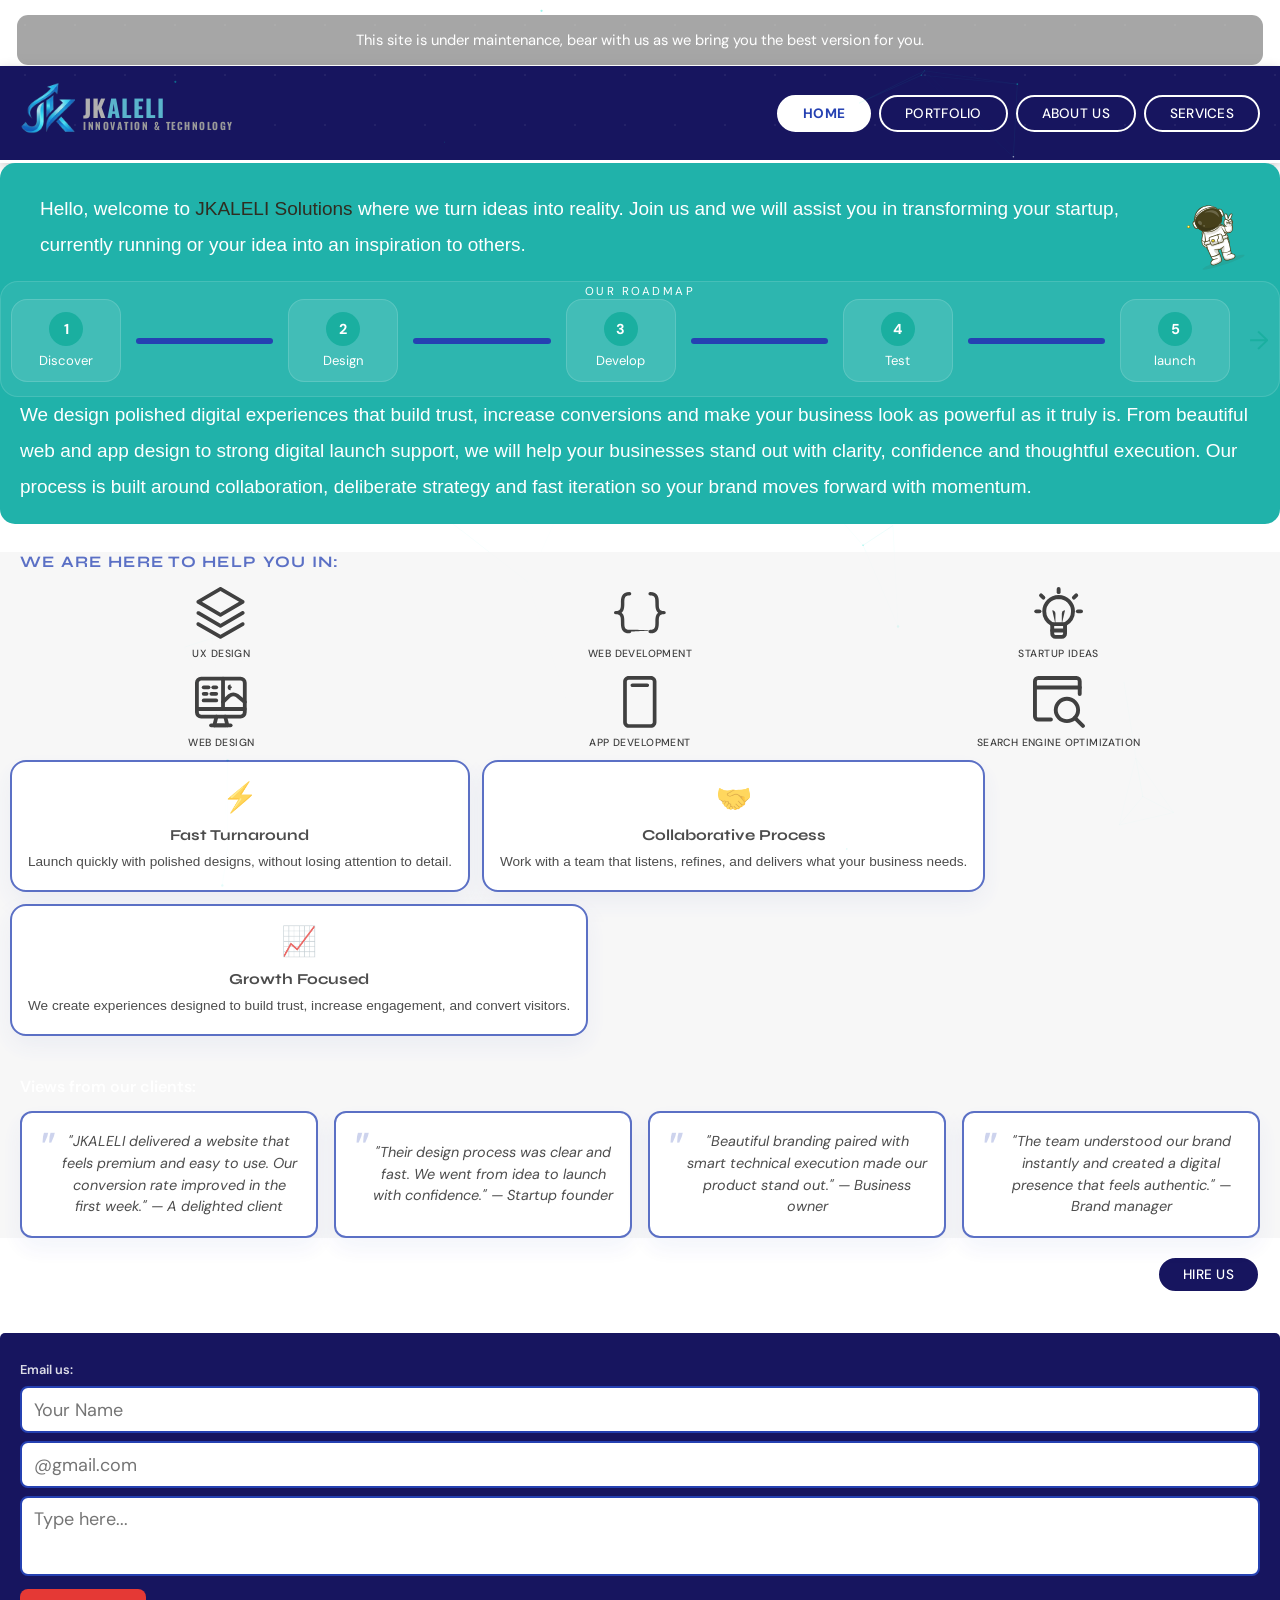
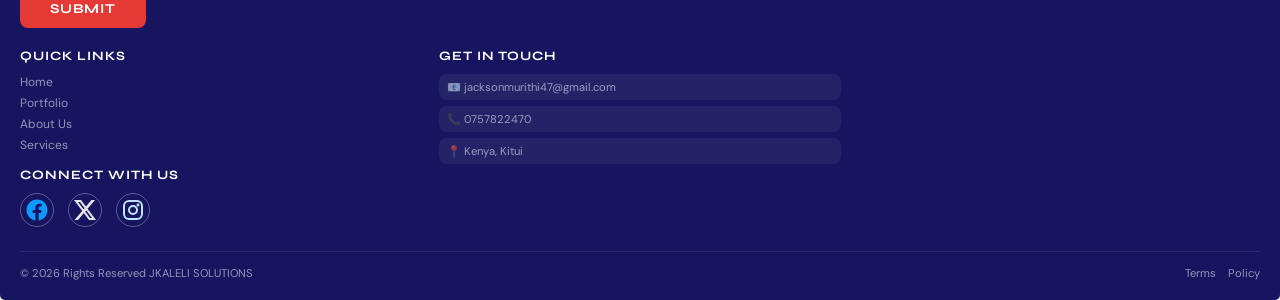
==== commit 7fa1f61f: "this is a commit message template for Git. When you run `git commit`, Git opens your default text ed" ====
--- a/index.html
+++ b/index.html
@@ -100,9 +100,9 @@
 </div>
 
   <div class="home-copy">
-    <p>Every project begins with a deep listening session so we can understand your audience, your goals and the story behind your brand.
+    <p>
     We design polished digital experiences that build trust, increase conversions and make your business look as powerful as it truly is.
-    From beautiful web and app design to strong digital launch support, we help businesses stand out with clarity, confidence and thoughtful execution.
+    From beautiful web and app design to strong digital launch support, we will  help your businesses stand out with clarity, confidence and thoughtful execution.
     Our process is built around collaboration, deliberate strategy and fast iteration so your brand moves forward with momentum.</p>
   </div>
 
--- a/jkaleli.css
+++ b/jkaleli.css
@@ -898,7 +898,7 @@
 
   /* Service cards: single column on small phones */
   .services-cards {
-    grid-template-columns: repeat(2, 1fr);
+  grid-template-columns: repeat(3, minmax(80px, 1fr));
     padding: 0 14px;
     gap: 10px;
   }
@@ -1640,7 +1640,7 @@
 
 @media (max-width: 400px) {
 .services-cards {
-    grid-template-columns: 1fr;
+   grid-template-columns: repeat(3, minmax(80px, 1fr));
   }
 
   .service-card-img img {
@@ -2001,7 +2001,7 @@
 
 @media (max-width: 640px) {
 .services-grid {
-    grid-template-columns: 1fr;
+    grid-template-columns: repeat(3, minmax(80px, 1fr));
   }
 
   .orb-1,
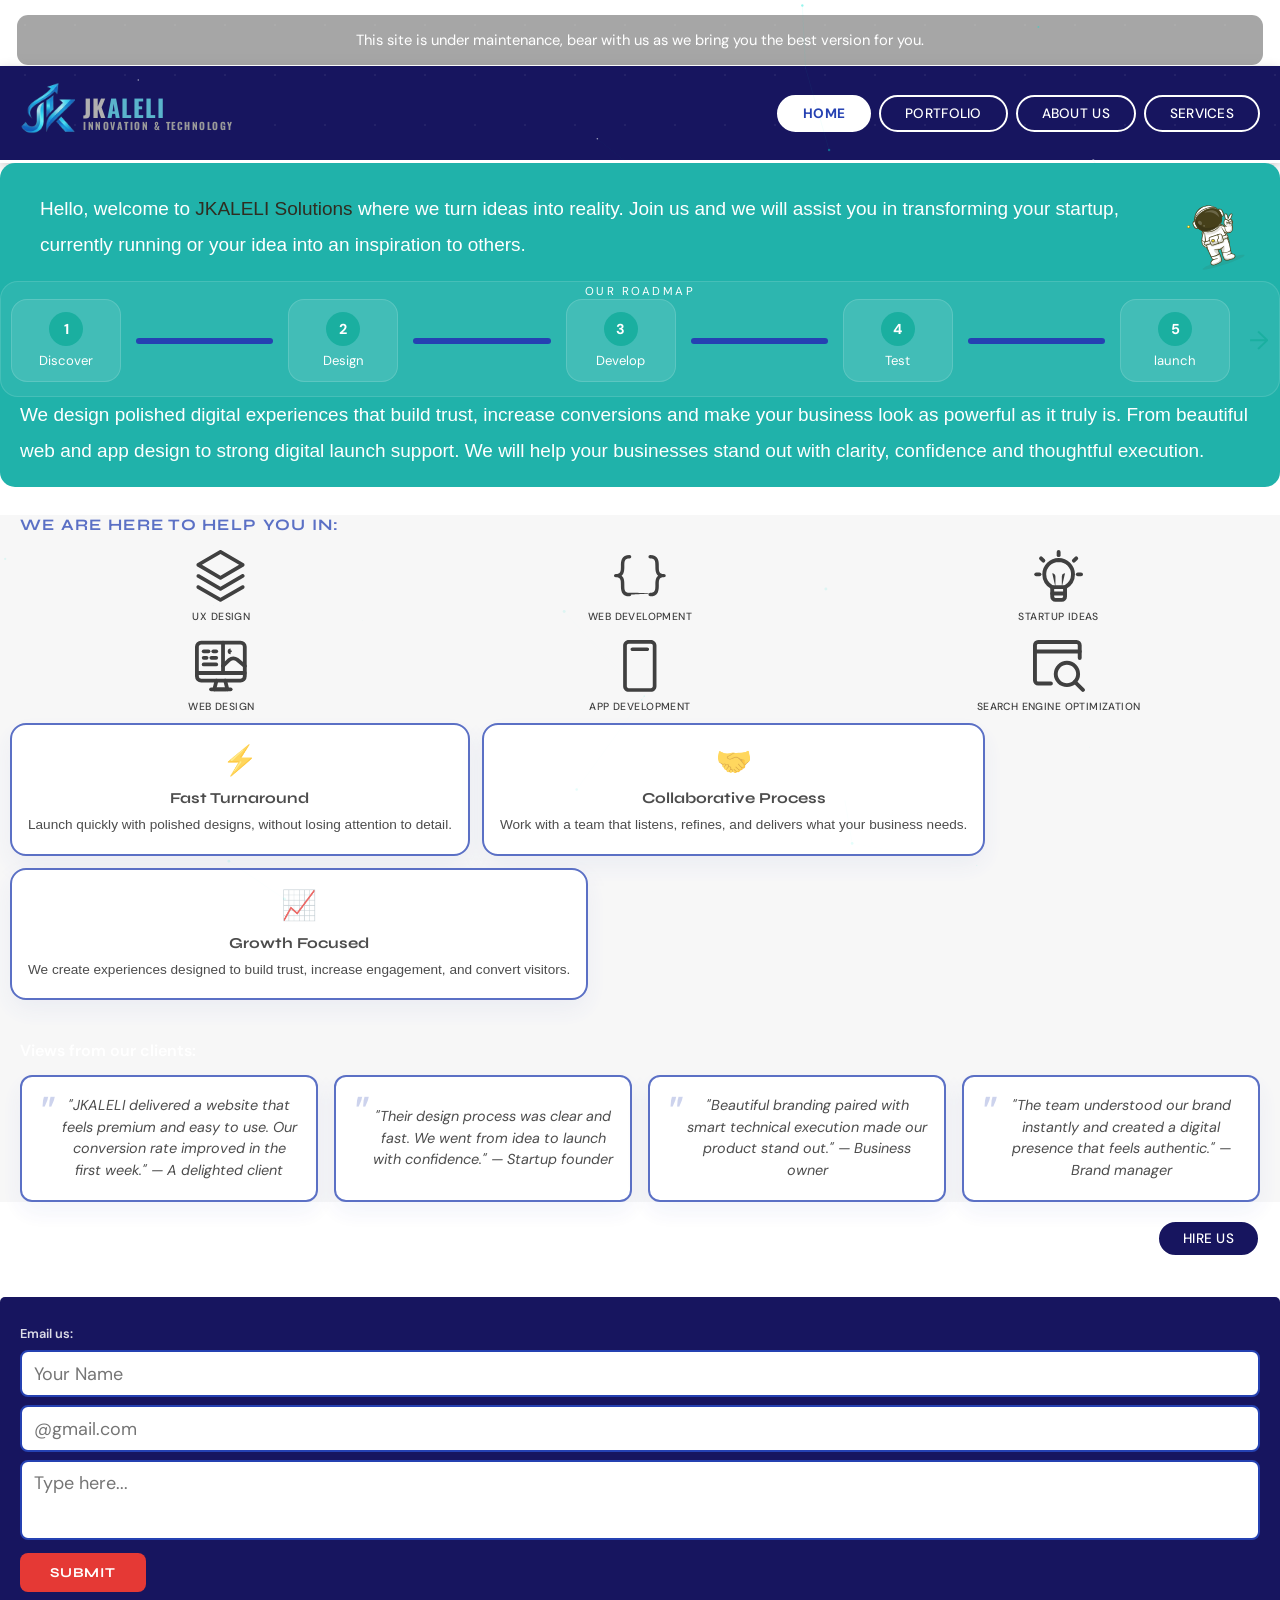
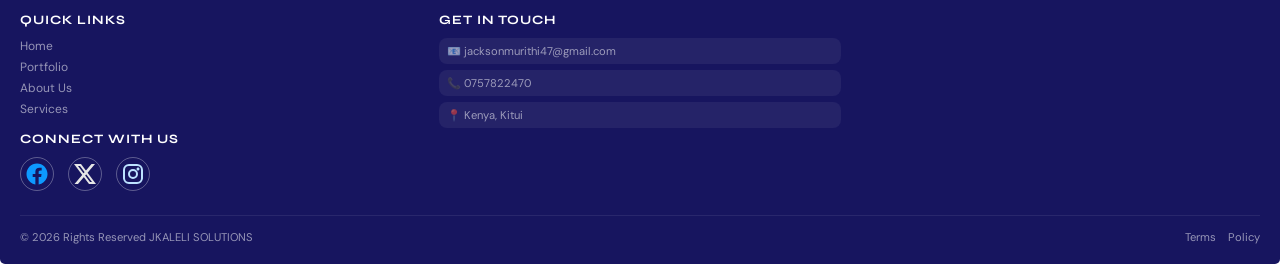
==== commit 469fd900: "this is a commit message template. You can edit this message to describe the changes you have made i" ====
--- a/index.html
+++ b/index.html
@@ -102,10 +102,10 @@
   <div class="home-copy">
     <p>
     We design polished digital experiences that build trust, increase conversions and make your business look as powerful as it truly is.
-    From beautiful web and app design to strong digital launch support, we will  help your businesses stand out with clarity, confidence and thoughtful execution.
-    Our process is built around collaboration, deliberate strategy and fast iteration so your brand moves forward with momentum.</p>
-  </div>
-
+    From beautiful web and app design to strong digital launch support. We will  help your businesses stand out with clarity, confidence and thoughtful execution.
+   </p>
+  </div>
+  
   
   </section>
 <section class="home-mid">
@@ -179,7 +179,7 @@
 <div id="page-portfolio" class="page">
   <section class="portfolio-section-1">
     <div class="section">
-      <div class="portfolio-hero">
+      <div class="hero-copy">
         In <span class="brand-teal">JKALELI</span> <span class="brand-teal">Solutions</span> we provide the best designs that fit your taste
         and style. We give you the best experience and a memory worth remembering.
         What you dream of is what we bring to life. Let us help you achieve it.
@@ -187,9 +187,7 @@
       <div class="hero-mascot"><img src="PORT/Clip.svg" alt="JKALELI mascot" class="mascot-img" /></div>
     </div>
 
-    <div class="portfolio-copy">
-      We create digital products that feel modern, functional and easy to navigate. Every portfolio piece is built with a focus on performance, clarity and results.
-    </div>
+  
     <div class="home-copy">
     <p>We create digital products for ambitious teams that want to move faster, look better and make every customer moment feel considered.
     By aligning strategy, design and development, we turn your vision into a complete experience that feels effortless and distinctive.</p>
@@ -228,7 +226,7 @@
 <div id="page-about" class="page">
   <section class="about-section-1">
     <div class="section">
-      <p class="about-text">
+      <p class="hero-copy">
         <span class="brand-teal">JKALELI</span> <span class="brand-teal">Solutions</span> is all about
         community, growth and Honesty. We thrive in the success and satisfaction of our clients as we
         continue bringing change to this world.
@@ -240,9 +238,8 @@
         "To All New Possibilities".
       </p>
     </div>
-     <div class="about-story">
-      <p>We bring together designers, developers and strategists who care deeply about your success. Our process is transparent, collaborative and built around your vision.</p>
-      <p>Each solution is made to look beautiful, work smoothly, and make your customers feel confident about choosing you.</p>
+     <div class="home-copy">
+      <p> For each solution made, we transform it to look beautiful, work smoothly, and make your customers feel confident about choosing you.</p>
     </div>
     
   </section>
--- a/jkaleli.css
+++ b/jkaleli.css
@@ -1289,7 +1289,7 @@
 /* ════════════════════════════════════════════════════════════ */
 
 .about-text {
-  font-family: 'Bricolage Grotesque', 'Syne', sans-serif;
+  font-family: 'Bricolage Grotesque',  sans-serif;
   font-size: var(--step-0);
   line-height: 1.9;
   font-weight: 500;
@@ -1547,7 +1547,7 @@
   background: var(white);
 }
 .services-intro {
-  font-family: 'Bricolage Grotesque', 'Syne', sans-serif;
+  font-family: 'Bricolage Grotesque',  sans-serif;
   font-size: 19px;
   font-weight: 500;
   line-height: 1.9;
@@ -1556,7 +1556,7 @@
 }
 
 .services-include {
-  font-family: 'Bricolage Grotesque', 'Syne', sans-serif;
+  font-family: 'Bricolage Grotesque',  sans-serif;
   font-size: var(--step-0);
   font-weight: 500;
   line-height: 1.9;
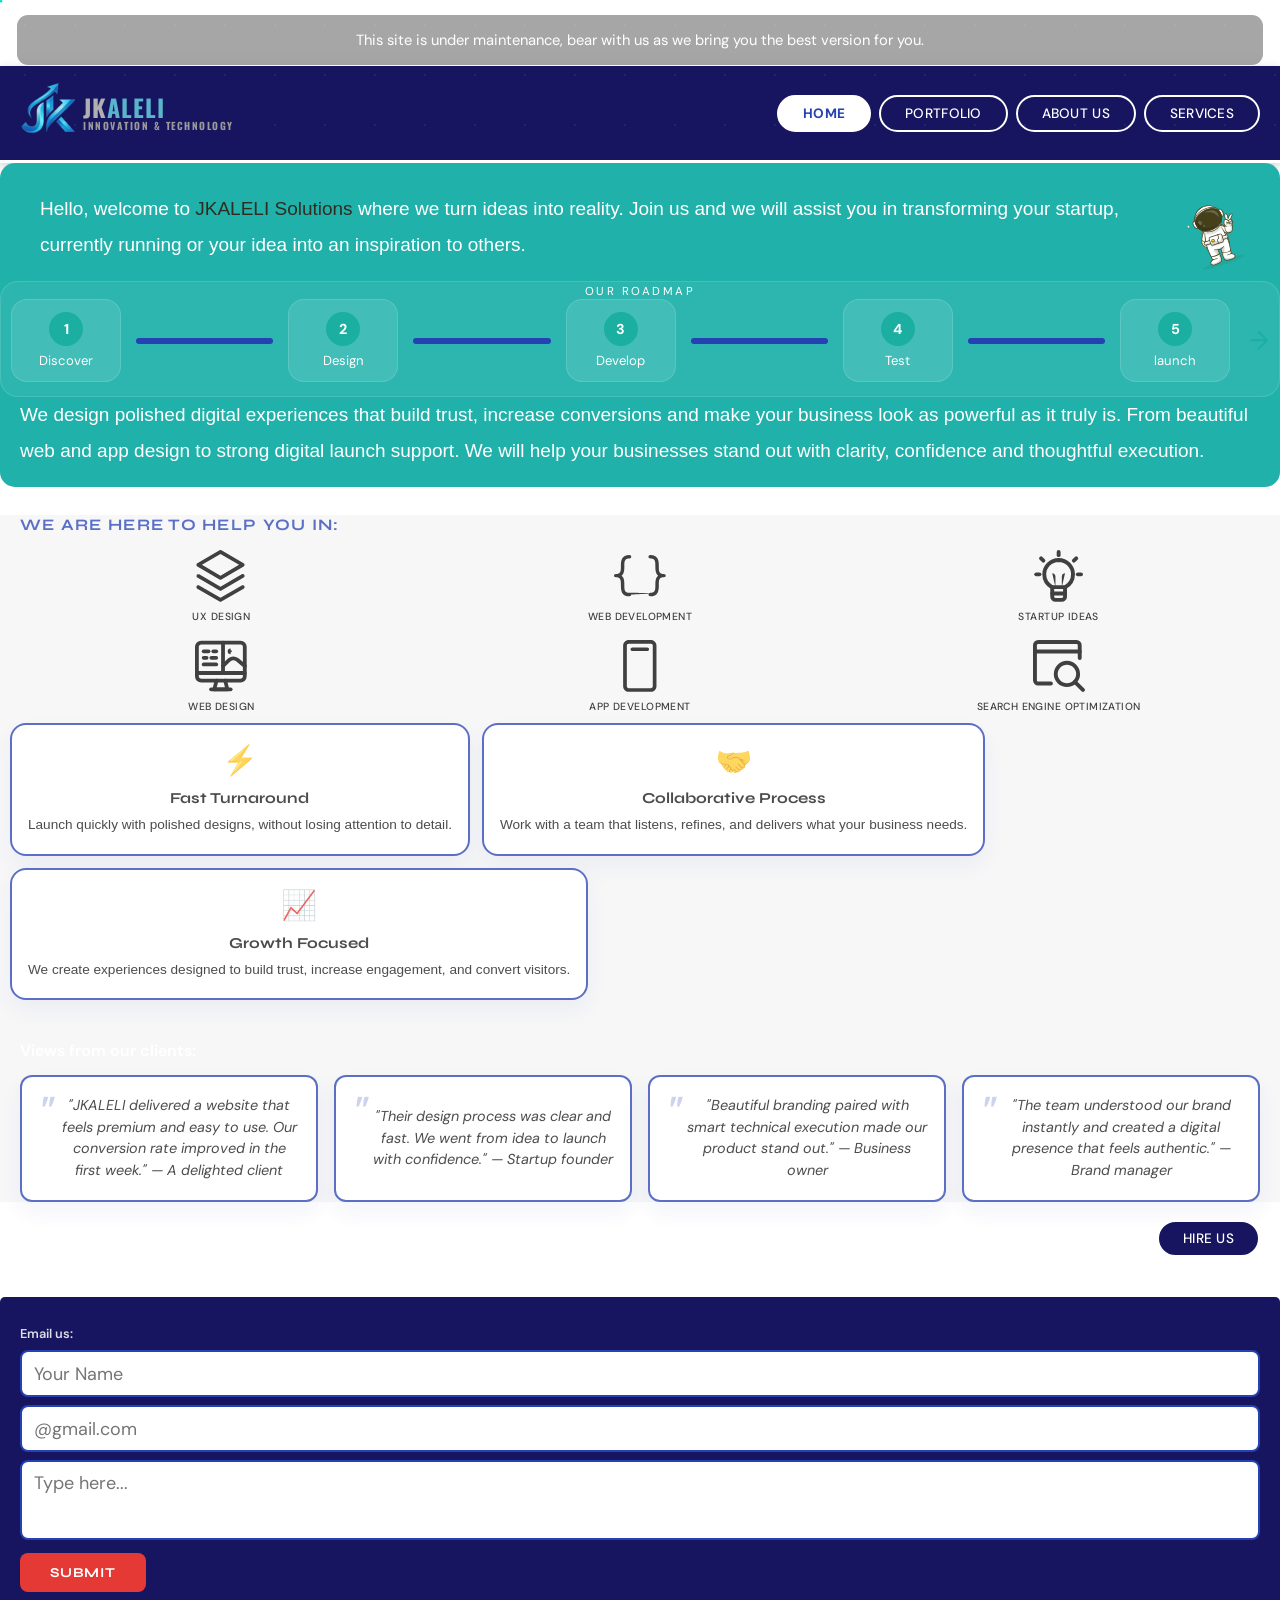
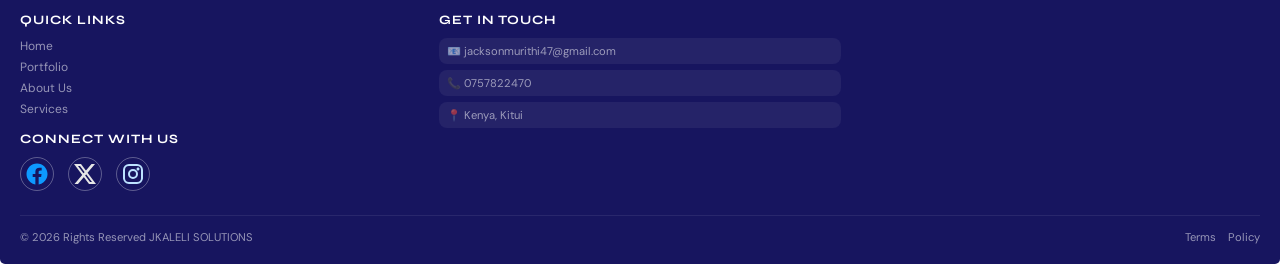
==== commit 0da6b1da: "this file contains the commit message for the changes made to the repository. It includes a brief de" ====
--- a/index.html
+++ b/index.html
@@ -170,7 +170,7 @@
 </section>
 
 <div class="hire-row">
-    <button type="button" class="nav-btn btn-hire" data-page="services">HIRE US</button>
+    <button type="button" class="nav-btn btn-hire" id="hire-us-btn">HIRE US</button>
   </div>
  </div>
 
@@ -323,8 +323,9 @@
   <div class="detail-title" id="detail-title"></div>
   <div class="detail-card" id="detail-desc"></div>
   
-<button class="btn-submit" type="button" style="align-self:center" data-close-detail>Get Started</button>
-</div>
+<button class="btn-submit btn-centered" type="button" id="get-started-btn">Get Started</button>
+</div>
+
 
 
 <template id="footer-tpl">
@@ -373,6 +374,71 @@
 
 
 
+<!-- Service Request Popup -->
+<div class="service-popup-overlay" id="service-popup-overlay">
+  <div class="popup">
+    <!-- Header -->
+    <div class="header">
+      <h2 class="title">What can we do for<br />you?</h2>
+    </div>
+
+    <!-- Filters -->
+    <div class="filter-row">
+      <span class="filter-label">I am a</span>
+      <div class="select-wrap">
+        <select id="role-select" class="select">
+          <option value=""></option>
+          <option value="Developer">Developer</option>
+          <option value="Designer">Designer</option>
+          <option value="Marketer">Marketer</option>
+          <option value="Business Owner">Business Owner</option>
+          <option value="Student">Student</option>
+          <option value="Freelancer">Freelancer</option>
+        </select>
+        <span class="select-arrow">▾</span>
+      </div>
+      <span class="filter-label">I want to</span>
+      <div class="select-wrap">
+        <select id="want-select" class="select">
+          <option value=""></option>
+          <option value="Build a Website">Build a Website</option>
+          <option value="Create an App">Create an App</option>
+          <option value="Get a Design">Get a Design</option>
+          <option value="Scale My Business">Scale My Business</option>
+          <option value="Learn New Skills">Learn New Skills</option>
+          <option value="Find a Partner">Find a Partner</option>
+        </select>
+        <span class="select-arrow">▾</span>
+      </div>
+    </div>
+
+    <!-- Reset -->
+    <div class="reset-row">
+      <button id="reset-btn" class="reset-btn">Reset Filter</button>
+    </div>
+
+    <!-- Card Carousel -->
+    <div class="carousel-row">
+      <button id="prev-btn" class="arrow-btn">&#8249;</button>
+
+      <div class="card" id="card">
+        <div class="card-icon" id="card-icon">{ }</div>
+        <div class="card-title" id="card-title">Custom Development</div>
+        <p class="card-desc" id="card-desc">From custom applications to complex systems, we build scalable and secure solutions tailored to your business needs.</p>
+        <div class="dots" id="dots"></div>
+      </div>
+
+      <button id="next-btn" class="arrow-btn">&#8250;</button>
+    </div>
+
+    <!-- Submit -->
+    <div class="submit-row">
+      <button id="submit-btn" class="submit-btn">SUBMIT</button>
+    </div>
+
+  </div>
+</div>
+
 <script src="jkaleli-solutions.js"></script>
 </body>
 </html>
--- a/jkaleli.css
+++ b/jkaleli.css
@@ -486,6 +486,15 @@
   background-size: cover;
   background-position: center;
   background-color: #f4f7fa;
+  display: flex;
+  align-items: center;
+  justify-content: center;
+}
+
+.modal-image img {
+  width: 100%;
+  height: 100%;
+  object-fit: contain;
 }
 
 .modal-content {
@@ -504,9 +513,43 @@
   line-height: 1.6;
   font-size: clamp(0.82rem, 2.5vw, 1rem);
 }
-/* ════════════════════════════════════════════════════════════ */
-/* ═   8. HOME FEATURES SECTION  ═ */
-/* ════════════════════════════════════════════════════════════ */
+
+/* Modal close button */
+.modal-close {
+  position: absolute;
+  top: 12px;
+  right: 12px;
+  width: 32px;
+  height: 32px;
+  border: none;
+  background: rgba(0, 0, 0, 0.1);
+  border-radius: 50%;
+  cursor: pointer;
+  font-size: 16px;
+  color: #333;
+  display: flex;
+  align-items: center;
+  justify-content: center;
+  transition: background 0.2s;
+  z-index: 10;
+}
+
+.modal-close:hover {
+  background: rgba(0, 0, 0, 0.2);
+}
+
+/* Make road-modal position relative for close button positioning */
+.road-modal {
+  position: relative;
+  width: clamp(280px, 88vw, 400px);
+  max-width: 400px;
+  background: white;
+  border-radius: 24px;
+  overflow: hidden;
+  transform: scale(0.8);
+  transition: transform 0.5s cubic-bezier(0.34, 1.56, 0.64, 1);
+  box-shadow: 0 20px 40px rgba(0,0,0,0.4);
+}
 
 .home-features-row {
   display: flex;
@@ -804,6 +847,7 @@
 }
 
 .testimonial-card {
+  width: 100%;
   background: var(--white);
   font-size: clamp(0.75rem, 2.2vw, 0.9rem);
   padding: clamp(12px, 3vw, 18px) clamp(12px, 3vw, 16px) clamp(12px, 3vw, 18px) clamp(28px, 7vw, 36px);
@@ -867,7 +911,7 @@
 
 @media (max-width: 680px) {
 .testimonial-card {
-    width: 200px;
+    width: 150px;
     padding: 12px;
     padding-left: 36px;
     font-size: 0.75rem;
@@ -1278,6 +1322,252 @@
   letter-spacing: 0.06em;
   cursor: pointer;
   transition: background 0.2s;
+}
+
+.btn-submit.btn-centered {
+  align-self: center;
+}
+
+/* ── Service Popup Overlay ── */
+
+.header {
+  text-align: center;
+  margin-bottom: 22px;
+}
+
+.popup {
+  background: linear-gradient(160deg, #0e7a72 0%, #0d6560 100%);
+  border: 1px solid rgba(255,255,255,0.18);
+  border-radius: 22px;
+  width: 308px;
+  padding: 28px 20px 24px;
+  box-shadow: 0 24px 64px rgba(0,0,0,0.35), inset 0 1px 0 rgba(255,255,255,0.12);
+  position: relative;
+}
+
+
+.service-popup-overlay {
+  position: fixed;
+  inset: 0;
+  background: rgba(0, 0, 0, 0.6);
+  display: flex;
+  align-items: center;
+  justify-content: center;
+  z-index: 9999;
+  opacity: 0;
+  visibility: hidden;
+  transition: opacity 0.3s ease, visibility 0.3s ease;
+}
+
+.service-popup-overlay.active {
+  opacity: 1;
+  visibility: visible;
+}
+
+.filter-row {
+  display: flex;
+  align-items: center;
+  gap: 8px;
+  flex-wrap: wrap;
+  margin-bottom: 10px;
+  justify-content: center;
+}
+
+.filter-label {
+  color: rgba(255,255,255,0.9);
+  font-size: 0.88rem;
+  font-weight: 500;
+  white-space: nowrap;
+}
+
+.select-wrap {
+  position: relative;
+  display: inline-flex;
+  align-items: center;
+}
+
+.select {
+  appearance: none;
+  -webkit-appearance: none;
+  background: rgba(255,255,255,0.12);
+  border: 1px solid rgba(255,255,255,0.25);
+  border-radius: 8px;
+  color: white;
+  font-size: 0.82rem;
+  padding: 5px 28px 5px 10px;
+  cursor: pointer;
+  font-family: 'DM Sans', sans-serif;
+  outline: none;
+  width: 92px;
+}
+
+.select option {
+  background: #17433f;
+  color: white;
+}
+
+.select-arrow {
+  position: absolute;
+  right: 8px;
+  color: rgba(255,255,255,0.7);
+  font-size: 0.75rem;
+  pointer-events: none;
+}
+
+/* ── Reset ── */
+.reset-row {
+  display: flex;
+  justify-content: center;
+  margin-bottom: 16px;
+}
+
+.reset-btn {
+  background: rgba(255,255,255,0.15);
+  border: 1px solid rgba(255,255,255,0.25);
+  border-radius: 50px;
+  color: white;
+  font-size: 0.75rem;
+  padding: 5px 16px;
+  cursor: pointer;
+  font-family: 'DM Sans', sans-serif;
+  transition: background 0.2s;
+}
+
+.reset-btn:hover {
+  background: rgba(255,255,255,0.25);
+}
+
+/* ── Carousel ── */
+.carousel-row {
+  display: flex;
+  align-items: center;
+  gap: 8px;
+  margin-bottom: 20px;
+}
+
+.arrow-btn {
+  background: rgba(0,0,0,0.35);
+  border: none;
+  border-radius: 50%;
+  color: white;
+  width: 30px;
+  height: 30px;
+  font-size: 1.3rem;
+  cursor: pointer;
+  display: flex;
+  align-items: center;
+  justify-content: center;
+  flex-shrink: 0;
+  transition: background 0.2s;
+  line-height: 1;
+  padding-bottom: 1px;
+}
+
+.arrow-btn:hover {
+  background: rgba(0,0,0,0.55);
+}
+
+.arrow-btn:focus,
+.reset-btn:focus,
+.submit-btn:focus {
+  outline: none;
+}
+
+/* ── Card ── */
+.card {
+  flex: 1;
+  background: white;
+  border-radius: 16px;
+  padding: 18px 16px 14px;
+  box-shadow: 0 8px 24px rgba(0,0,0,0.18);
+  min-height: 130px;
+  display: flex;
+  flex-direction: column;
+  align-items: flex-start;
+  gap: 6px;
+  transition: opacity 0.22s ease, transform 0.22s ease;
+}
+
+.card.anim-next {
+  opacity: 0;
+  transform: translateX(24px);
+}
+
+.card.anim-prev {
+  opacity: 0;
+  transform: translateX(-24px);
+}
+
+.card-icon {
+  font-family: 'Syne', monospace;
+  font-size: 1.4rem;
+  font-weight: 800;
+  color: #0d6560;
+  letter-spacing: -0.05em;
+  margin-bottom: 2px;
+  align-self: center;
+}
+
+.card-title {
+  font-family: 'Syne', sans-serif;
+  font-weight: 700;
+  font-size: 0.82rem;
+  color: #111;
+  letter-spacing: 0.01em;
+}
+
+.card-desc {
+  font-size: 0.78rem;
+  color: #444;
+  line-height: 1.55;
+}
+
+/* ── Dots ── */
+.dots {
+  display: flex;
+  gap: 5px;
+  margin-top: 8px;
+  align-self: center;
+}
+
+.dot {
+  width: 7px;
+  height: 7px;
+  border-radius: 50%;
+  cursor: pointer;
+  transition: background 0.2s;
+  background: #c8e6e4;
+}
+
+.dot.active {
+  background: #1aafa0;
+}
+
+/* ── Submit ── */
+.submit-row {
+  display: flex;
+  justify-content: center;
+}
+
+.submit-btn {
+  border: none;
+  border-radius: 50px;
+  color: white;
+  font-family: 'Syne', sans-serif;
+  font-weight: 700;
+  font-size: 0.85rem;
+  padding: 10px 44px;
+  cursor: pointer;
+  background: #e53935;
+  letter-spacing: 0.12em;
+  transition: background 0.3s, transform 0.2s, letter-spacing 0.3s;
+  box-shadow: 0 4px 16px rgba(0,0,0,0.25);
+}
+
+.submit-btn.sent {
+  background: #1aafa0;
+  transform: scale(0.97);
+  letter-spacing: 0.18em;
 }
 
 .btn-submit:hover {
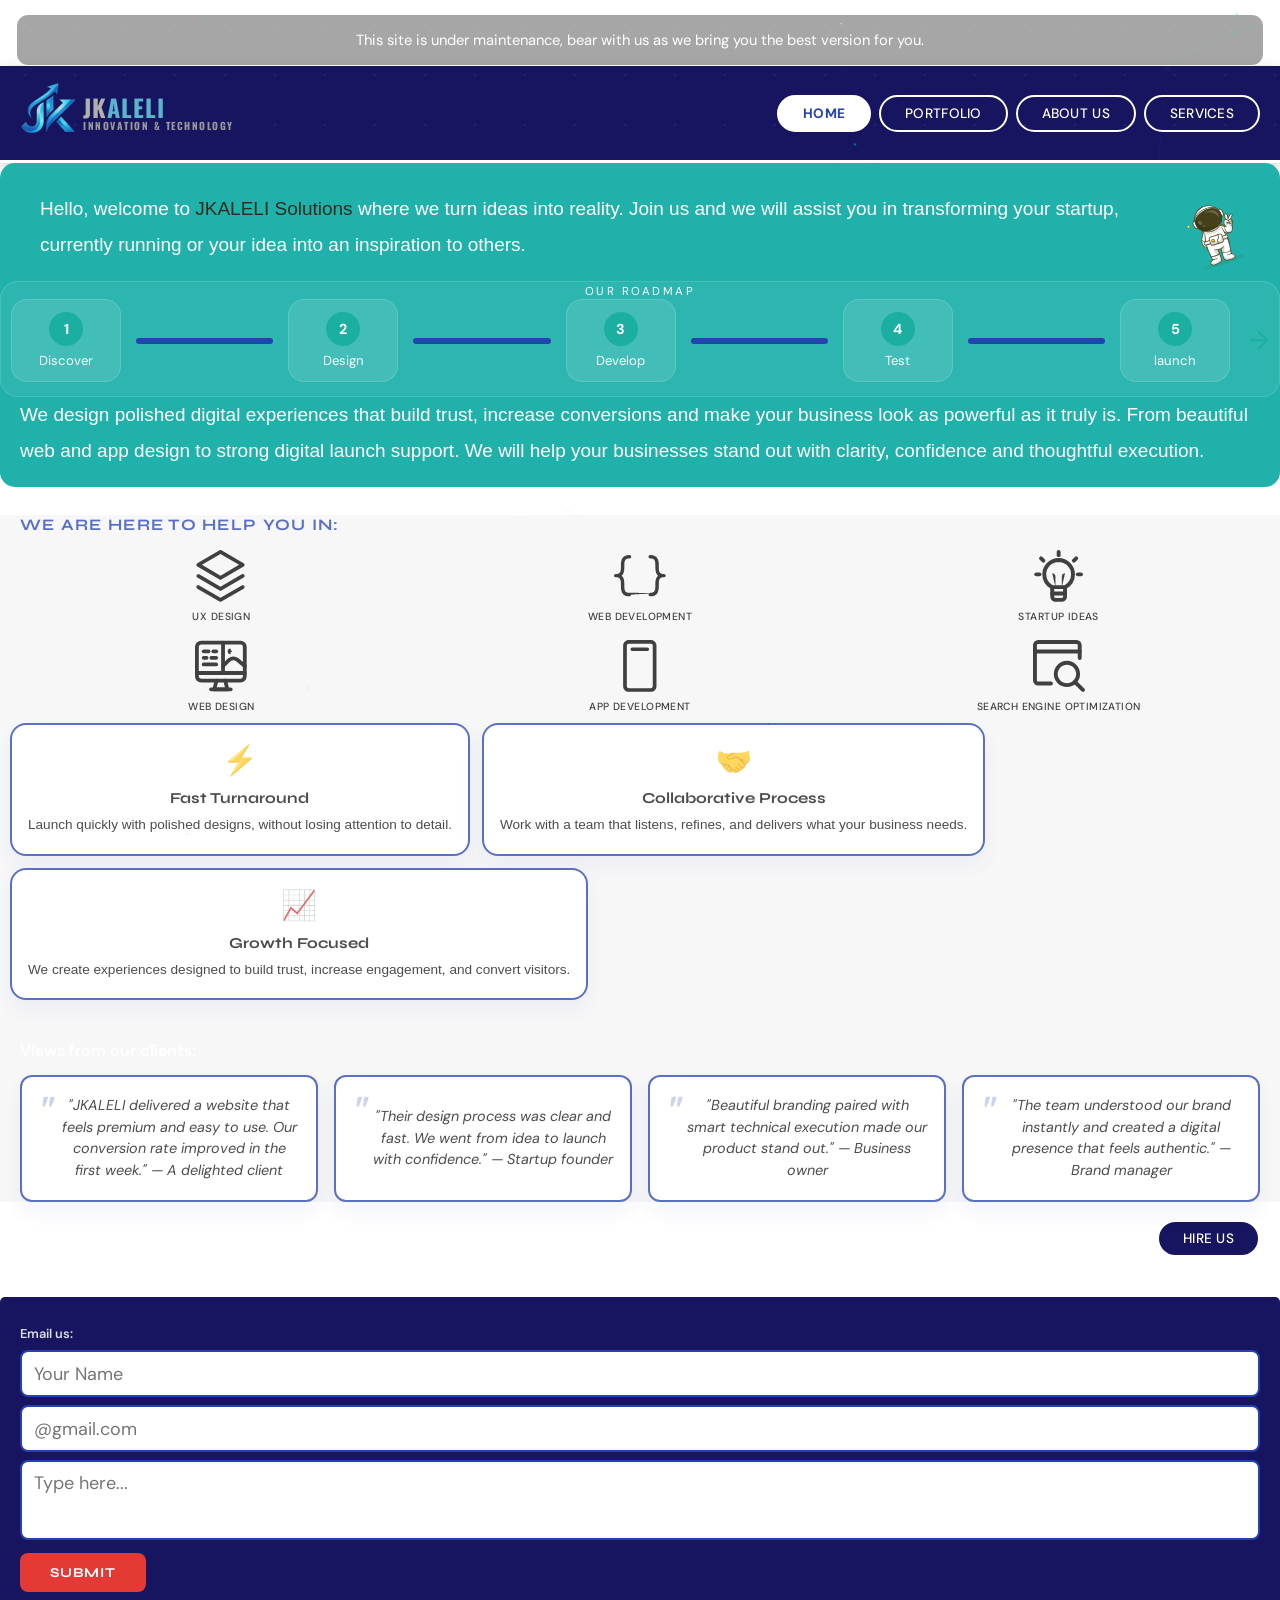
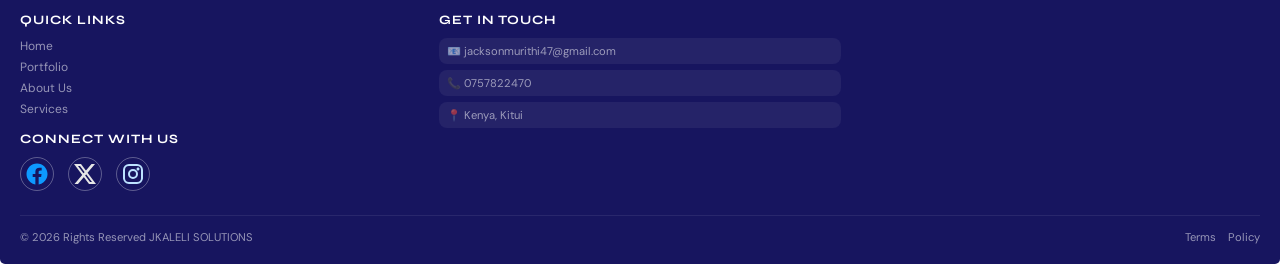
==== commit 0b5c1d4b: "this is a commit message template. Please edit it to describe your changes." ====
--- a/index.html
+++ b/index.html
@@ -386,7 +386,7 @@
     <div class="filter-row">
       <span class="filter-label">I am a</span>
       <div class="select-wrap">
-        <select id="role-select" class="select">
+        <select aria-label="Select Service" name="service" id="role-select" class="select">
           <option value=""></option>
           <option value="Developer">Developer</option>
           <option value="Designer">Designer</option>
@@ -399,7 +399,7 @@
       </div>
       <span class="filter-label">I want to</span>
       <div class="select-wrap">
-        <select id="want-select" class="select">
+        <select aria-label="Select Service" name="service" id="want-select" class="select">
           <option value=""></option>
           <option value="Build a Website">Build a Website</option>
           <option value="Create an App">Create an App</option>
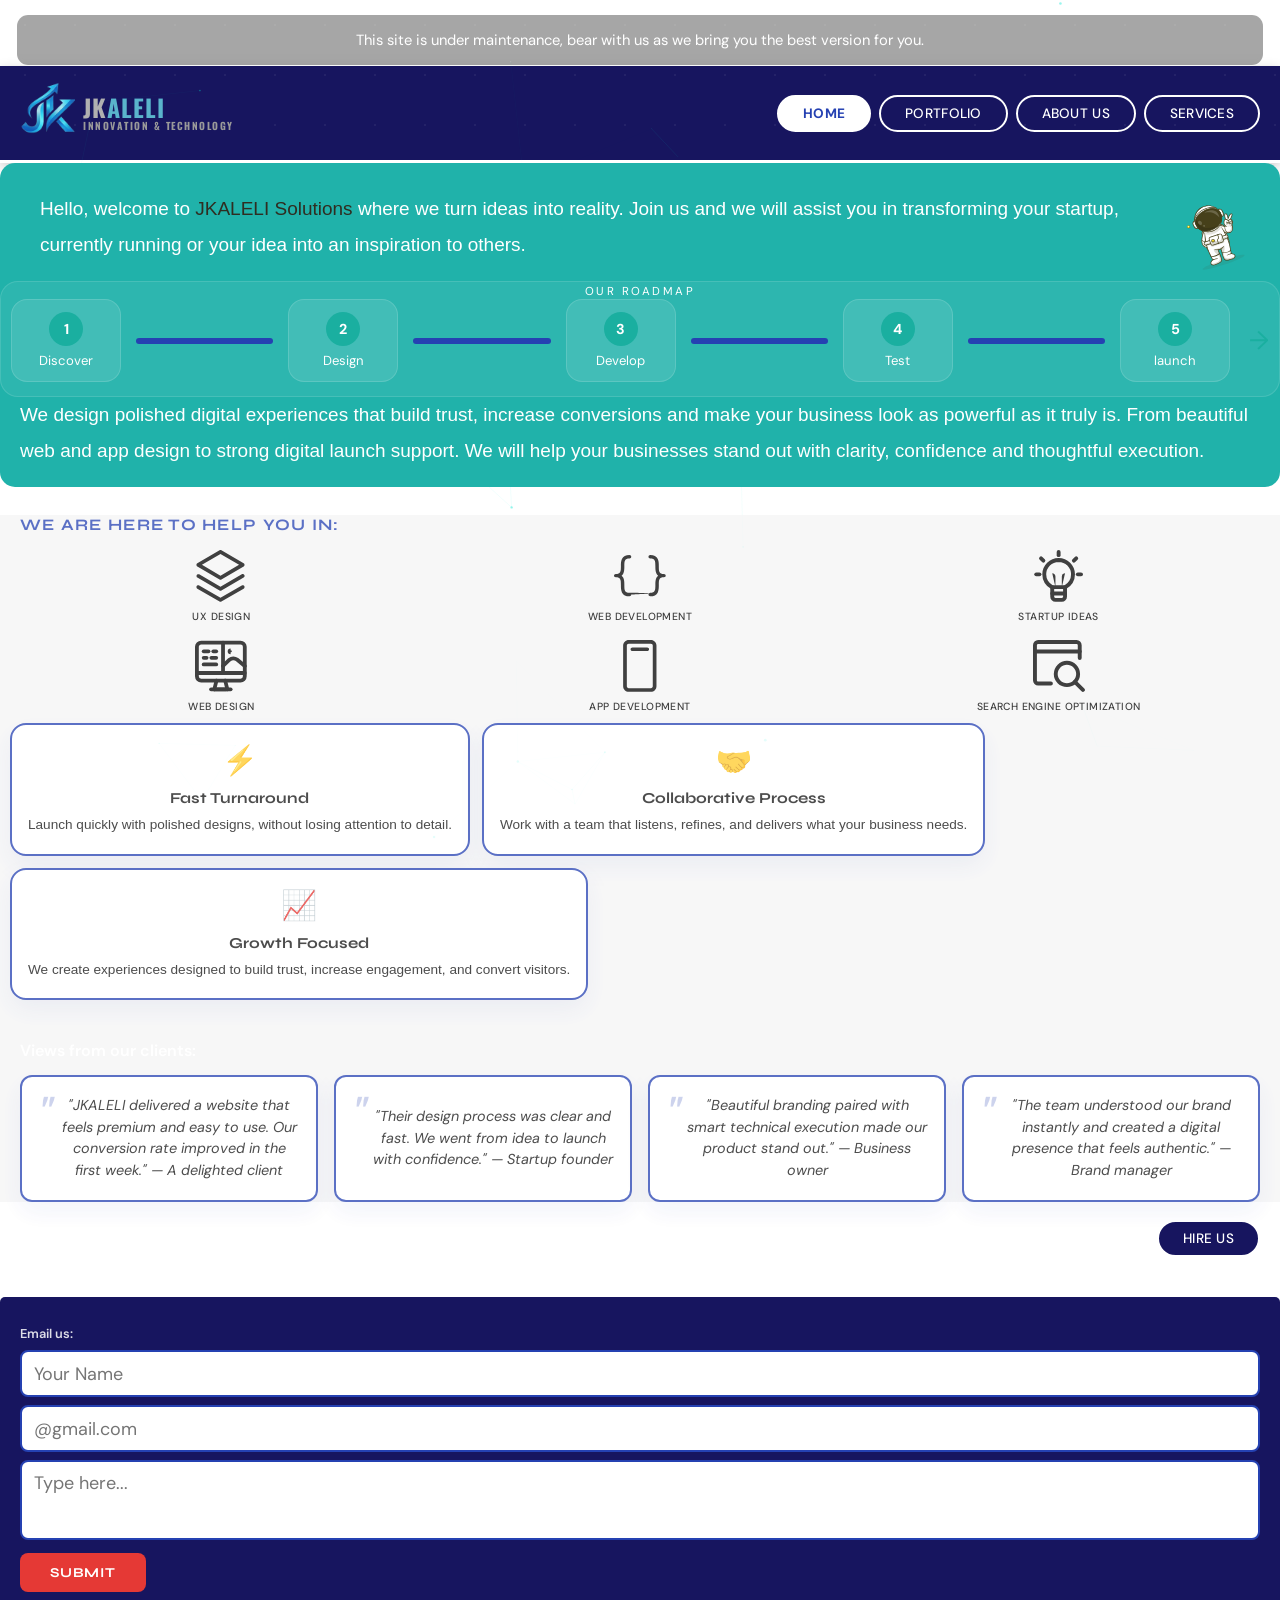
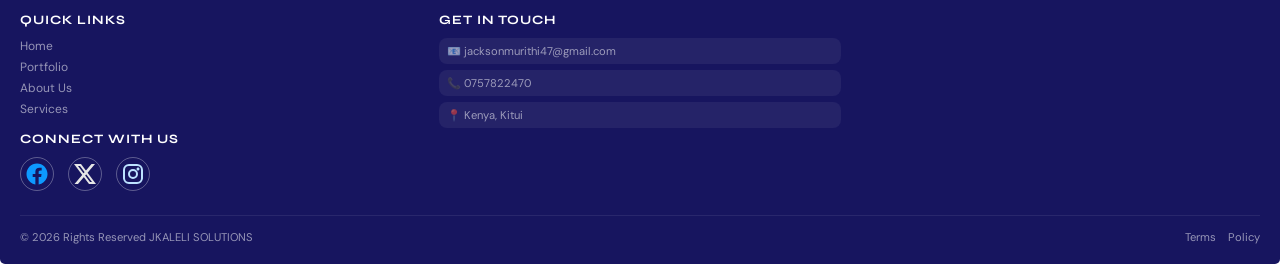
==== commit 5f5c7090: "This is a commit message template. Please edit the message to describe your changes, and then save a" ====
--- a/index.html
+++ b/index.html
@@ -60,30 +60,30 @@
     <div class="road-label">OUR ROADMAP</div>
     <div class="road-track">
       <div class="road-step">
-        <span class="step-number" img="PORT/Discover.svg" data-title="Discovery" 
+        <span class="step-number" data-img="PORT/Discover.svg" data-title="Discovery" 
             data-text="Conducting deep dive research into market trends and user behavior.">1</span>
         <span class="step-copy">Discover</span>
          
       </div>
       <div class="road-segment" ></div>
       <div class="road-step">
-        <span class="step-number" img="PORT/Design.svg" data-title="UX/UI Design" 
+        <span class="step-number" data-img="PORT/Design.svg" data-title="UX/UI Design" 
             data-text="Crafting intuitive interfaces and seamless user journeys.">2</span>
         <span class="step-copy">Design</span>
       </div>
       <div class="road-segment"></div>
       <div class="road-step">
-        <span class="step-number" img="PORT/Develop.svg" data-title="Development" data-text="Development begins.">3</span>
+        <span class="step-number" data-img="PORT/Develop.svg" data-title="Development" data-text="Development begins.">3</span>
         <span class="step-copy">Develop</span>
       </div>
         <div class="road-segment"></div>
       <div class="road-step">
-        <span class="step-number" img="PORT/Test.svg" data-title="Test" >4</span>
+        <span class="step-number" data-img="PORT/Test.svg" data-title="Test" >4</span>
         <span class="step-copy">Test</span>
       </div>
         <div class="road-segment"></div>
       <div class="road-step">
-        <span class="step-number" img="PORT/Launch.svg" data-title="Deployment">5</span>
+        <span class="step-number" data-img="PORT/Launch.svg" data-title="Deployment">5</span>
         <span class="step-copy">launch</span>
       </div>
       <div class="road-arrow">→</div>
@@ -99,6 +99,12 @@
   </div>
 </div>
 
+<!-- Simple Image-Only Lightbox for Services -->
+<div id="image-lightbox" class="image-lightbox">
+  <span class="lightbox-close">&times;</span>
+  <img id="lightbox-img" src="" alt="Preview">
+</div>
+
   <div class="home-copy">
     <p>
     We design polished digital experiences that build trust, increase conversions and make your business look as powerful as it truly is.
@@ -113,27 +119,27 @@
 
   <div class="services-grid">
     <div class="service-icon-card" >
-       <div class="icon" img="PORT/UX.svg"><img src="PORT/Vector1.svg" alt="JKALELI mascot" class="icon" /></div>
+       <div class="icon" data-img="PORT/UX.svg"><img src="PORT/Vector1.svg" alt="JKALELI mascot" class="icon" /></div>
       <span class="text-1"><div class="text-1">UX Design</div></span>
     </div>
     <div class="service-icon-card" >
-      <div class="icon" img="PORT/web.svg"><img src="PORT/Vector2.svg" alt="JKALELI mascot" class="icon" /></div>
+      <div class="icon" data-img="PORT/WEB_DEV.svg"><img src="PORT/Vector2.svg" alt="JKALELI mascot" class="icon" /></div>
       <span class="text-1"> <div class="text-1">Web Development</div></span>
     </div>
     <div class="service-icon-card" >
-     <div class="icon" img="PORT/IDEA.svg"><img src=" PORT/Vector3.svg" alt="JKALELI mascot" class="icon" /> </div>
+     <div class="icon" data-img="PORT/IDEA.svg"><img src=" PORT/Vector3.svg" alt="JKALELI mascot" class="icon" /> </div>
       <span class="text-1"> <div class="text-1">Startup Ideas</div></span>
     </div>
     <div class="service-icon-card" >
-      <div class="icon" img="PORT/Design.svg"><img src="PORT/Vector4.svg" alt="JKALELI mascot" class="icon" /></div>
+      <div class="icon" data-img="PORT/WEB_DESIGN.svg"><img src="PORT/Vector4.svg" alt="JKALELI mascot" class="icon" /></div>
       <span class="text-1"> <div class="text-1">Web Design</div></span>
     </div>
     <div class="service-icon-card" >
-      <div class="icon" img="PORT/App.svg"><img src="PORT/Vector5.svg" alt="JKALELI mascot" class="icon " /> </div>
+      <div class="icon" data-img="PORT/APP_DEVELOPMENT.svg"><img src="PORT/Vector5.svg" alt="JKALELI mascot" class="icon " /> </div>
       <span class="text-1"> <div class="text-1">App Development</div></span>
     </div>
     <div class="service-icon-card">
-      <div class="icon" img="PORT/SEO.svg"><img src="PORT/Vector6.svg" alt="JKALELI mascot" class="icon" /></div>
+      <div class="icon" data-img="PORT/SEO.svg"><img src="PORT/Vector6.svg" alt="JKALELI mascot" class="icon" /></div>
       <span class="text-1"> <div class="text-1">Search Engine Optimization</div></span>
     </div>
   </div>
--- a/jkaleli.css
+++ b/jkaleli.css
@@ -522,17 +522,61 @@
   width: 32px;
   height: 32px;
   border: none;
-  background: rgba(0, 0, 0, 0.1);
+  background: #f0f0f0;
   border-radius: 50%;
   cursor: pointer;
-  font-size: 16px;
-  color: #333;
+  font-size: 18px;
   display: flex;
   align-items: center;
   justify-content: center;
-  transition: background 0.2s;
-  z-index: 10;
-}
+  transition: background 0.3s;
+}
+
+.modal-close:hover {
+  background: #e0e0e0;
+}
+
+/* Simple Image Lightbox for Services */
+.image-lightbox {
+  display: none;
+  position: fixed;
+  top: 0;
+  left: 0;
+  width: 100%;
+  height: 100%;
+  
+  z-index: 10000;
+  align-items: center;
+  justify-content: center;
+  flex-direction: column;
+}
+
+.image-lightbox.active {
+  display: flex;
+}
+
+.image-lightbox img {
+  max-width: 100%;
+  max-height: 85vh;
+  object-fit: contain;
+  border-radius: 8px;
+}
+
+.lightbox-close {
+  position: absolute;
+  top: 20px;
+  right: 30px;
+  color: #fff;
+  font-size: 40px;
+  cursor: pointer;
+  line-height: 1;
+  transition: color 0.3s;
+}
+
+.lightbox-close:hover {
+  color: #00e5d1;
+}
+
 
 .modal-close:hover {
   background: rgba(0, 0, 0, 0.2);
@@ -1387,8 +1431,8 @@
 }
 
 .select {
+  -webkit-appearance: none;
   appearance: none;
-  -webkit-appearance: none;
   background: rgba(255,255,255,0.12);
   border: 1px solid rgba(255,255,255,0.25);
   border-radius: 8px;
@@ -1570,7 +1614,7 @@
   letter-spacing: 0.18em;
 }
 
-.btn-submit:hover {
+.submit-btn:hover {
   background: #c62828;
 }
 
@@ -2424,8 +2468,9 @@
 
 body {
   overflow-x: hidden;
-  -webkit-text-size-adjust: auto;
-  text-size-adjust: auto;
+ -webkit-text-size-adjust: 100%; 
+  -moz-text-size-adjust: 100%;    
+  text-size-adjust: 100%;
 }
 
 /* ── Images never overflow ── */
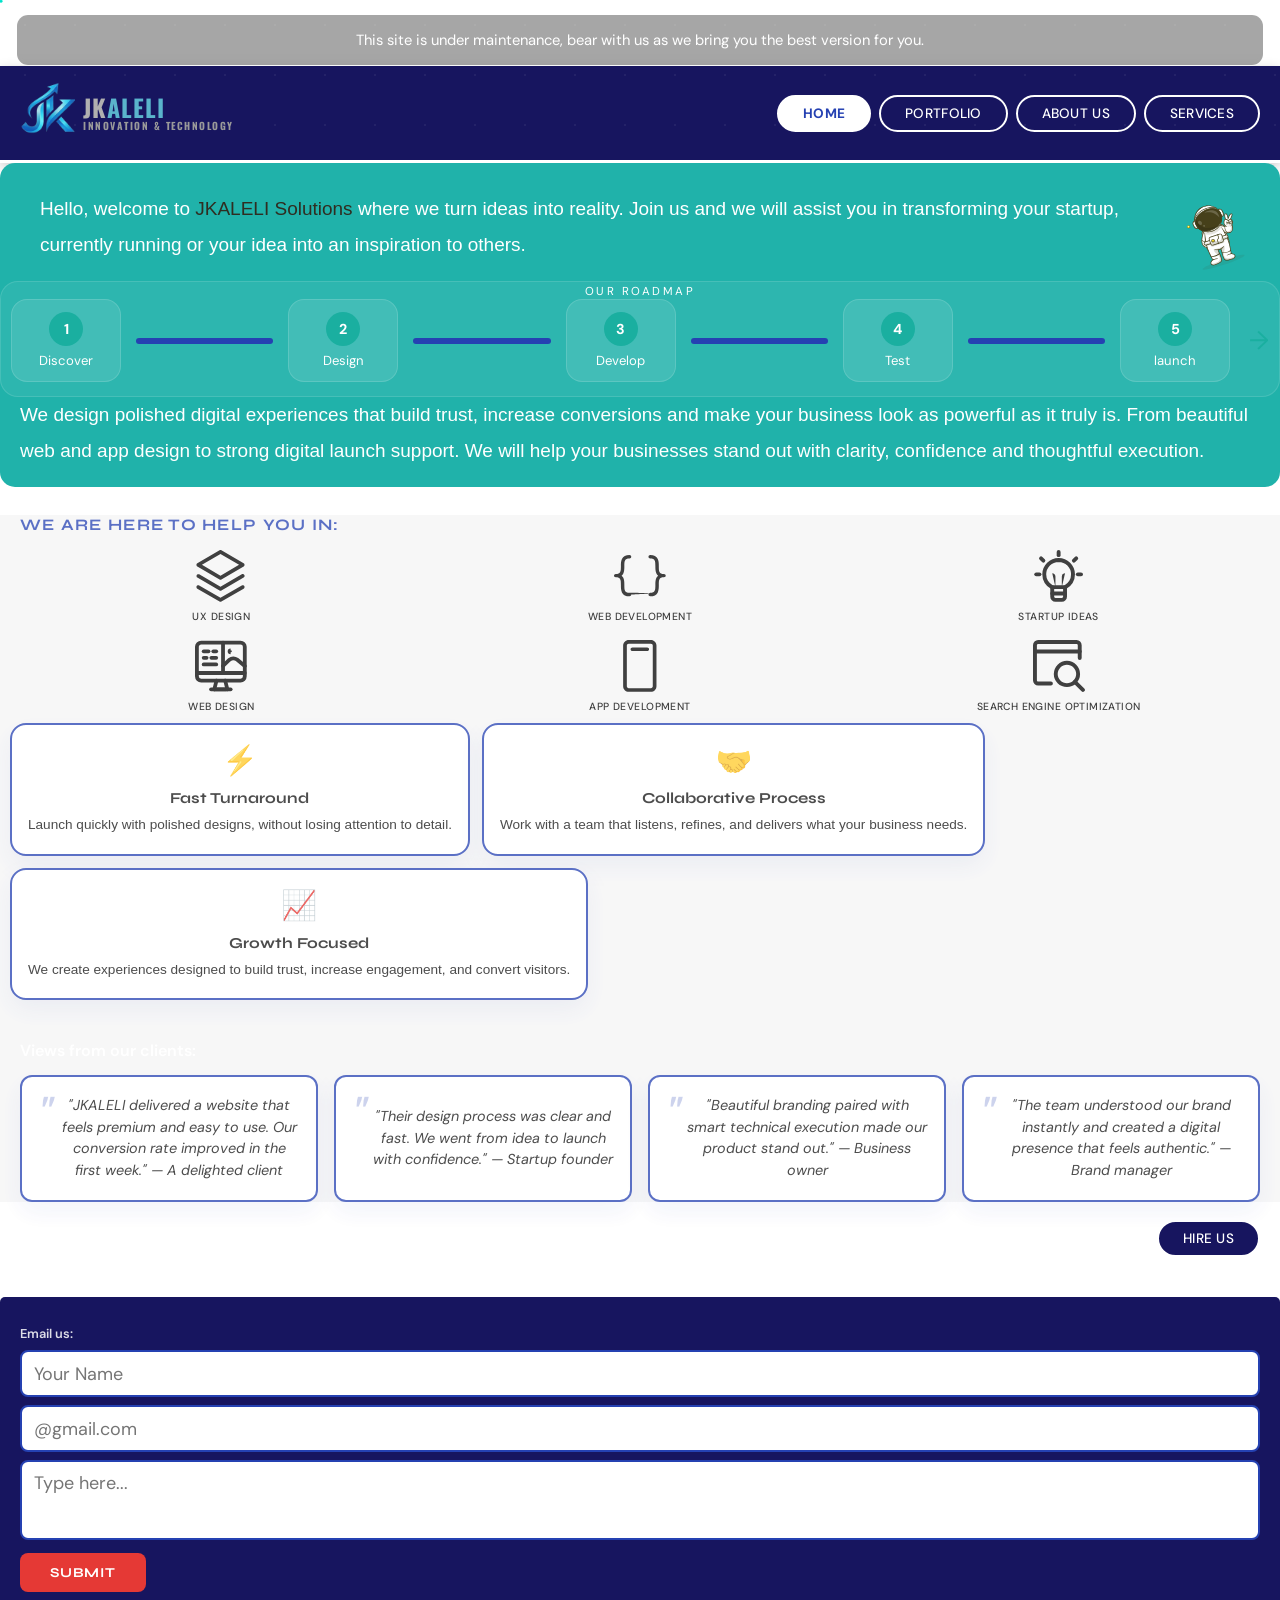
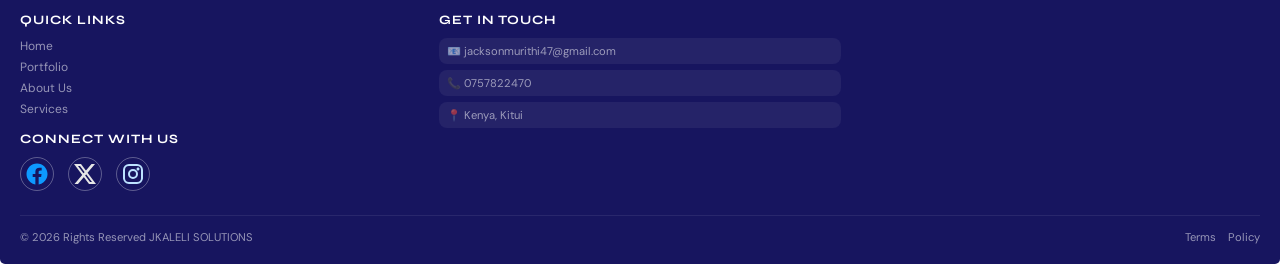
==== commit 8ab04f8e: "this file to edit the commit message." ====
--- a/index.html
+++ b/index.html
@@ -99,10 +99,21 @@
   </div>
 </div>
 
-<!-- Simple Image-Only Lightbox for Services -->
-<div id="image-lightbox" class="image-lightbox">
-  <span class="lightbox-close">&times;</span>
-  <img id="lightbox-img" src="" alt="Preview">
+<!-- Services Card Popup -->
+<div id="services-popup" class="services-popup">
+  <div class="services-popup-content">
+    <span class="popup-close">&times;</span>
+    <div class="card">
+      <div class="card__icon">
+        <svg width="22" height="22" viewBox="0 0 24 24" fill="none" stroke="currentColor" stroke-width="1.8" stroke-linecap="round" stroke-linejoin="round">
+          <polygon points="12 2 2 7 12 12 22 7 12 2"/>
+          <polyline points="2 12 12 17 22 12"/>
+          <polyline points="2 17 12 22 22 17"/>
+        </svg>
+      </div>
+      <p class="card__text">We design intuitive, user-friendly interfaces that enhance customer experiences and drive engagement.</p>
+    </div>
+  </div>
 </div>
 
   <div class="home-copy">
@@ -119,27 +130,27 @@
 
   <div class="services-grid">
     <div class="service-icon-card" >
-       <div class="icon" data-img="PORT/UX.svg"><img src="PORT/Vector1.svg" alt="JKALELI mascot" class="icon" /></div>
+       <div class="icon" ><img src="PORT/Vector1.svg" alt="JKALELI mascot" class="icon" /></div>
       <span class="text-1"><div class="text-1">UX Design</div></span>
     </div>
     <div class="service-icon-card" >
-      <div class="icon" data-img="PORT/WEB_DEV.svg"><img src="PORT/Vector2.svg" alt="JKALELI mascot" class="icon" /></div>
+      <div class="icon" ><img src="PORT/Vector2.svg" alt="JKALELI mascot" class="icon" /></div>
       <span class="text-1"> <div class="text-1">Web Development</div></span>
     </div>
     <div class="service-icon-card" >
-     <div class="icon" data-img="PORT/IDEA.svg"><img src=" PORT/Vector3.svg" alt="JKALELI mascot" class="icon" /> </div>
+     <div class="icon" ><img src=" PORT/Vector3.svg" alt="JKALELI mascot" class="icon" /> </div>
       <span class="text-1"> <div class="text-1">Startup Ideas</div></span>
     </div>
     <div class="service-icon-card" >
-      <div class="icon" data-img="PORT/WEB_DESIGN.svg"><img src="PORT/Vector4.svg" alt="JKALELI mascot" class="icon" /></div>
+      <div class="icon" ><img src="PORT/Vector4.svg" alt="JKALELI mascot" class="icon" /></div>
       <span class="text-1"> <div class="text-1">Web Design</div></span>
     </div>
     <div class="service-icon-card" >
-      <div class="icon" data-img="PORT/APP_DEVELOPMENT.svg"><img src="PORT/Vector5.svg" alt="JKALELI mascot" class="icon " /> </div>
+      <div class="icon" ><img src="PORT/Vector5.svg" alt="JKALELI mascot" class="icon " /> </div>
       <span class="text-1"> <div class="text-1">App Development</div></span>
     </div>
     <div class="service-icon-card">
-      <div class="icon" data-img="PORT/SEO.svg"><img src="PORT/Vector6.svg" alt="JKALELI mascot" class="icon" /></div>
+      <div class="icon" ><img src="PORT/Vector6.svg" alt="JKALELI mascot" class="icon" /></div>
       <span class="text-1"> <div class="text-1">Search Engine Optimization</div></span>
     </div>
   </div>
--- a/jkaleli.css
+++ b/jkaleli.css
@@ -577,6 +577,75 @@
   color: #00e5d1;
 }
 
+/* Services Card Popup */
+.services-popup {
+  display: none;
+  position: fixed;
+  top: 0;
+  left: 0;
+  width: 100%;
+  height: 100%;
+  z-index: 10000;
+  align-items: center;
+  justify-content: center;
+}
+
+.services-popup.active {
+  display: flex;
+}
+
+.services-popup-content {
+  position: relative;
+  max-width: 400px;
+  padding: 30px;
+}
+
+.popup-close {
+  position: absolute;
+  top: 10px;
+  right: 20px;
+  color: #fff;
+  font-size: 32px;
+  cursor: pointer;
+  line-height: 1;
+  transition: color 0.3s;
+}
+
+.popup-close:hover {
+  color: #00e5d1;
+}
+
+.card {
+  width: var(--card-width);
+      height: var(--card-height);
+      background-color: var(--card-bg);
+      border: var(--card-border-width) solid var(--card-border);
+      border-radius: var(--card-radius);
+      padding: 18px 16px 16px;
+      display: flex;
+      flex-direction: column;
+      align-items: flex-start;
+      gap: 10px;
+}
+
+.card__icon {
+   color: #2d3a8c;
+      display: flex;
+      align-items: center;
+      align-self: center;
+}
+
+.card__icon svg {
+  color: #1a1a2e;
+}
+
+.card__text {
+   font-family: Georgia, 'Times New Roman', serif;
+      font-size: 13px;
+      line-height: 1.55;
+      color: #1a1a2e;
+}
+
 
 .modal-close:hover {
   background: rgba(0, 0, 0, 0.2);
@@ -955,7 +1024,8 @@
 
 @media (max-width: 680px) {
 .testimonial-card {
-    width: 150px;
+    width: 90px;
+    height: 50px;
     padding: 12px;
     padding-left: 36px;
     font-size: 0.75rem;
@@ -1000,6 +1070,7 @@
     padding: 8px 6px;
   }
 footer {
+     grid-template-columns: repeat(3, minmax(80px, 1fr));
     padding: 20px 14px 16px;
   }
 
@@ -1391,6 +1462,7 @@
 
 
 .service-popup-overlay {
+  
   position: fixed;
   inset: 0;
   background: rgba(0, 0, 0, 0.6);
@@ -2055,6 +2127,7 @@
 /* ════════════════════════════════════════════════════════════ */
 
 footer {
+  
   margin-top: 40px;
   background: #17155F;
   border-radius: 5px;
@@ -2063,7 +2136,7 @@
 
 .footer-grid {
   display: grid;
-  grid-template-columns: 1fr 1fr 1fr;
+   grid-template-columns: repeat(3, minmax(80px, 1fr));
   gap: 16px;
   margin-bottom: 24px;
 }
